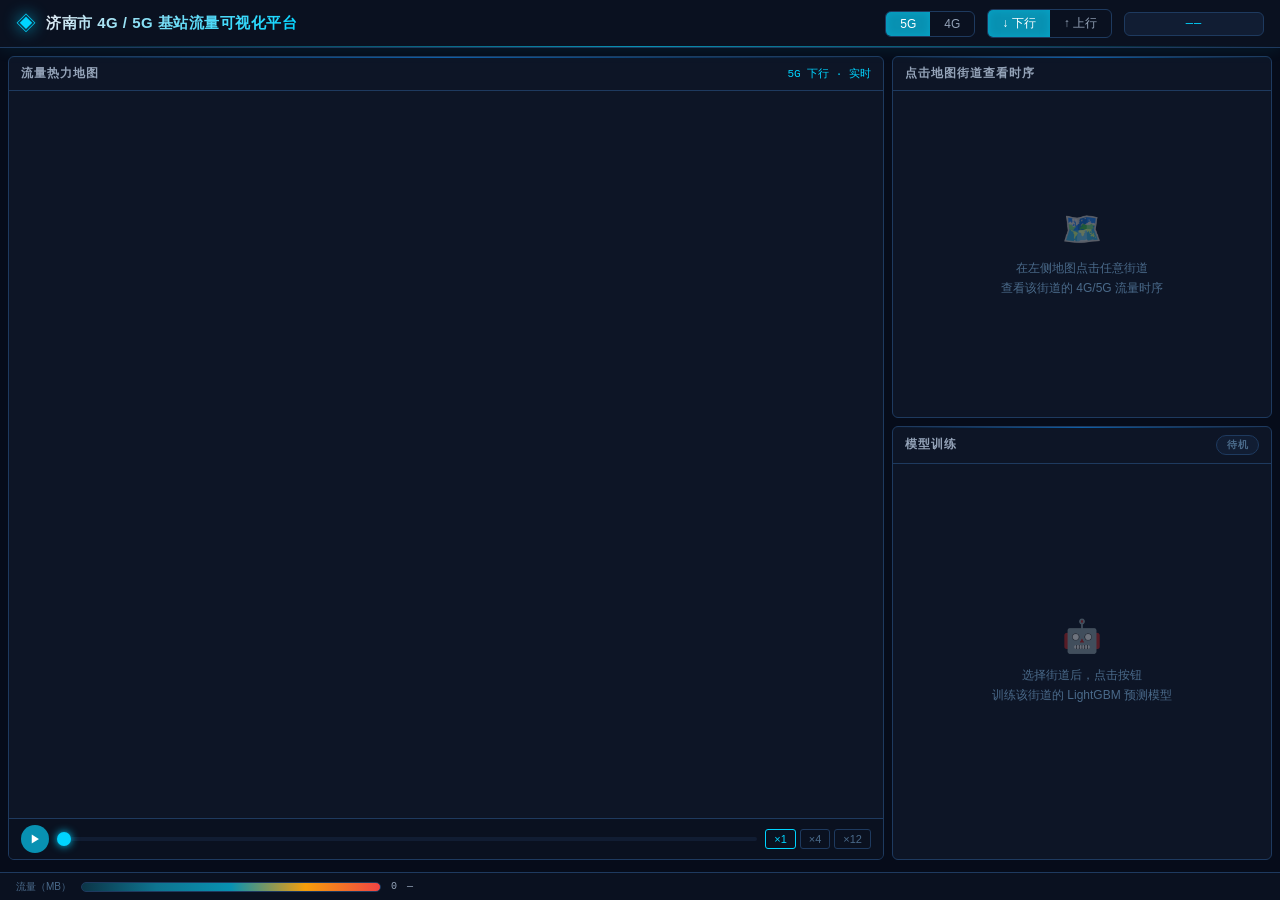
==== index.html @ e38903c6 "feat: 济南市4G/5G基站流量可视化平台 - ECharts 地图热力图，支持4G/5G切换、上下行切换、时间轴动画播放 - 点击街道显示4G/5G上下行时序图（15分钟粒度，2785个时间步）" ====
<!DOCTYPE html>
<html lang="zh-CN">
<head>
  <meta charset="UTF-8" />
  <meta name="viewport" content="width=device-width, initial-scale=1.0" />
  <title>济南市 4G/5G 基站流量可视化</title>
  <link rel="stylesheet" href="/static/style.css" />
  <!-- ECharts 5（本地，避免CDN问题）-->
  <script src="/static/lib/echarts.min.js"></script>
</head>
<body>

<!-- ── 顶部导航栏 ── -->
<header class="navbar">
  <div class="navbar-left">
    <span class="logo-icon">◈</span>
    <h1 class="navbar-title">济南市 4G / 5G 基站流量可视化平台</h1>
  </div>
  <div class="navbar-controls">
    <!-- 网络类型 -->
    <div class="btn-group" id="netGroup">
      <button class="btn-toggle active" data-value="5g">5G</button>
      <button class="btn-toggle" data-value="4g">4G</button>
    </div>
    <!-- 流量方向 -->
    <div class="btn-group" id="dirGroup">
      <button class="btn-toggle active" data-value="down">↓ 下行</button>
      <button class="btn-toggle" data-value="up">↑ 上行</button>
    </div>
    <!-- 当前时间显示 -->
    <div class="time-badge" id="currentTimeBadge">——</div>
  </div>
</header>

<!-- ── 主体区域 ── -->
<main class="main-layout">

  <!-- 左：地图 -->
  <section class="panel map-panel">
    <div class="panel-header">
      <span class="panel-title">流量热力地图</span>
      <span class="panel-subtitle" id="mapSubtitle">5G 下行 · 实时</span>
    </div>
    <div id="mapChart" class="chart-box"></div>

    <!-- 时间轴 -->
    <div class="timeline-bar">
      <button class="tl-btn" id="btnPlay" title="播放">▶</button>
      <div class="tl-slider-wrap">
        <input type="range" id="timeSlider" min="0" value="0" class="tl-slider" />
        <div class="tl-progress" id="tlProgress"></div>
      </div>
      <div class="speed-group">
        <button class="speed-btn active" data-speed="1">×1</button>
        <button class="speed-btn" data-speed="4">×4</button>
        <button class="speed-btn" data-speed="12">×12</button>
      </div>
    </div>
  </section>

  <!-- 右：侧边栏 -->
  <aside class="sidebar">

    <!-- 右上：时序图 -->
    <section class="panel series-panel" id="seriesPanel">
      <div class="panel-header">
        <span class="panel-title" id="seriesTitle">点击地图街道查看时序</span>
        <div class="series-legend" id="seriesLegend"></div>
      </div>
      <div class="empty-hint" id="seriesHint">
        <div class="empty-icon">🗺️</div>
        <p>在左侧地图点击任意街道<br/>查看该街道的 4G/5G 流量时序</p>
      </div>
      <div id="seriesChart" class="chart-box" style="display:none;"></div>
    </section>

    <!-- 右下：训练面板 -->
    <section class="panel train-panel" id="trainPanel">
      <div class="panel-header">
        <span class="panel-title">模型训练</span>
        <span class="train-status-badge" id="trainBadge">待机</span>
      </div>

      <!-- 未选街道提示 -->
      <div class="empty-hint" id="trainHint">
        <div class="empty-icon">🤖</div>
        <p>选择街道后，点击按钮<br/>训练该街道的 LightGBM 预测模型</p>
      </div>

      <!-- 训练就绪状态 -->
      <div id="trainReady" style="display:none;">
        <div class="train-info" id="trainInfoBox"></div>
        <button class="btn-train" id="btnTrain">
          <span class="btn-train-icon">⚡</span>
          <span>开始训练</span>
        </button>
      </div>

      <!-- 训练中终端 -->
      <div class="terminal" id="terminal" style="display:none;">
        <!-- 粒子画布 -->
        <canvas id="particleCanvas" class="particle-bg"></canvas>

        <!-- 终端头部 -->
        <div class="term-header">
          <div class="term-dots">
            <span class="dot red"></span><span class="dot yellow"></span><span class="dot green"></span>
          </div>
          <span class="term-title" id="termTitle">LIGHTGBM TRAINER</span>
          <span class="term-elapsed" id="termElapsed">00:00</span>
        </div>

        <!-- 进度区 -->
        <div class="term-progress-wrap" id="termProgressWrap">
          <div class="term-progress-label">
            <span id="termPhaseLabel">初始化...</span>
            <span id="termPct">0%</span>
          </div>
          <div class="term-progress-track">
            <div class="term-progress-bar" id="termProgressBar"></div>
            <div class="term-progress-shimmer"></div>
          </div>
          <div class="term-progress-meta">
            <span id="termIter">Iter: 0 / 300</span>
            <span id="termRmse">RMSE: —</span>
            <span id="termEta">ETA: —</span>
          </div>
        </div>

        <!-- 日志区 -->
        <div class="term-log" id="termLog"></div>

        <!-- 光标 -->
        <div class="term-cursor-line">
          <span class="term-prompt">▶</span>
          <span class="term-cursor" id="termCursor">█</span>
        </div>
      </div>

      <!-- 训练结果 -->
      <div id="trainResult" style="display:none;">
        <div class="metrics-grid" id="metricsGrid"></div>
        <div id="predChart" class="chart-box pred-chart"></div>
        <button class="btn-retrain" id="btnRetrain">重新训练</button>
      </div>
    </section>

  </aside>
</main>

<!-- 颜色图例 -->
<div class="legend-bar">
  <span class="legend-label">流量（MB）</span>
  <div class="legend-gradient" id="legendGradient"></div>
  <span class="legend-min" id="legendMin">0</span>
  <span class="legend-max" id="legendMax">—</span>
</div>

<script src="/static/app.js"></script>
</body>
</html>
---- static/style.css ----
/* ══════════════════════════════════════════════
   济南市 4G/5G 流量可视化 — 全局样式
   主题：深空蓝 + 赛博霓虹
══════════════════════════════════════════════ */

/* ── CSS 变量 ── */
:root {
  --bg-base:     #060c1a;
  --bg-panel:    #0d1526;
  --bg-panel2:   #111d33;
  --bg-header:   #0a1120;
  --border:      #1e3a5f;
  --border-glow: #0e5fa8;

  --cyan:        #00d4ff;
  --cyan-dim:    #0891b2;
  --green:       #00ff88;
  --green-dim:   #00b85c;
  --orange:      #ff8c35;
  --red:         #ff4d4d;
  --yellow:      #ffd700;
  --purple:      #a855f7;

  --text-primary:   #e2e8f0;
  --text-secondary: #94a3b8;
  --text-dim:       #4a6a8a;

  --font-mono: 'Consolas', 'Courier New', monospace;
  --font-ui:   'Segoe UI', 'PingFang SC', 'Microsoft YaHei', sans-serif;

  --radius:  6px;
  --shadow:  0 4px 24px rgba(0, 0, 0, 0.6);
}

/* ── 重置 ── */
*, *::before, *::after { box-sizing: border-box; margin: 0; padding: 0; }
html, body {
  width: 100%; height: 100%;
  overflow: hidden;
  background: var(--bg-base);
  color: var(--text-primary);
  font-family: var(--font-ui);
  font-size: 13px;
}

/* ── 顶部导航栏 ── */
.navbar {
  display: flex;
  align-items: center;
  justify-content: space-between;
  height: 48px;
  padding: 0 16px;
  background: var(--bg-header);
  border-bottom: 1px solid var(--border);
  flex-shrink: 0;
  position: relative;
  z-index: 100;
  box-shadow: 0 2px 16px rgba(0, 212, 255, 0.08);
}

.navbar::after {
  content: '';
  position: absolute;
  bottom: 0; left: 0; right: 0;
  height: 1px;
  background: linear-gradient(90deg, transparent, var(--cyan-dim), transparent);
}

.navbar-left { display: flex; align-items: center; gap: 10px; }

.logo-icon {
  font-size: 20px;
  color: var(--cyan);
  filter: drop-shadow(0 0 8px var(--cyan));
  animation: pulse-icon 3s ease-in-out infinite;
}
@keyframes pulse-icon {
  0%, 100% { opacity: 1; }
  50%       { opacity: 0.6; }
}

.navbar-title {
  font-size: 15px;
  font-weight: 600;
  letter-spacing: 0.5px;
  background: linear-gradient(135deg, var(--text-primary), var(--cyan));
  -webkit-background-clip: text;
  -webkit-text-fill-color: transparent;
  background-clip: text;
}

.navbar-controls { display: flex; align-items: center; gap: 12px; }

/* 按钮组 */
.btn-group {
  display: flex;
  border: 1px solid var(--border);
  border-radius: var(--radius);
  overflow: hidden;
}
.btn-toggle {
  padding: 5px 14px;
  background: transparent;
  color: var(--text-secondary);
  border: none;
  cursor: pointer;
  font-family: var(--font-ui);
  font-size: 12px;
  font-weight: 500;
  transition: all 0.2s;
}
.btn-toggle:hover { background: var(--bg-panel2); color: var(--text-primary); }
.btn-toggle.active {
  background: var(--cyan-dim);
  color: #fff;
  box-shadow: inset 0 0 8px rgba(0, 212, 255, 0.3);
}

.time-badge {
  padding: 4px 12px;
  background: var(--bg-panel2);
  border: 1px solid var(--border);
  border-radius: var(--radius);
  color: var(--cyan);
  font-family: var(--font-mono);
  font-size: 12px;
  letter-spacing: 1px;
  min-width: 140px;
  text-align: center;
}

/* ── 主体布局 ── */
.main-layout {
  display: grid;
  grid-template-columns: 1fr 380px;
  gap: 8px;
  padding: 8px;
  height: calc(100vh - 48px - 32px); /* navbar + legend */
  overflow: hidden;
}

/* ── 面板通用 ── */
.panel {
  background: var(--bg-panel);
  border: 1px solid var(--border);
  border-radius: var(--radius);
  display: flex;
  flex-direction: column;
  overflow: hidden;
  position: relative;
}

.panel::before {
  content: '';
  position: absolute;
  top: 0; left: 0; right: 0;
  height: 1px;
  background: linear-gradient(90deg, transparent, var(--border-glow), transparent);
  pointer-events: none;
}

.panel-header {
  display: flex;
  align-items: center;
  justify-content: space-between;
  padding: 8px 12px;
  border-bottom: 1px solid var(--border);
  flex-shrink: 0;
}

.panel-title {
  font-size: 12px;
  font-weight: 600;
  color: var(--text-secondary);
  text-transform: uppercase;
  letter-spacing: 1px;
}

.panel-subtitle {
  font-size: 11px;
  color: var(--cyan);
  font-family: var(--font-mono);
}

.chart-box { flex: 1; min-height: 0; }

/* ── 地图面板 ── */
.map-panel { grid-row: 1; }
#mapChart { flex: 1; }

/* ── 时间轴 ── */
.timeline-bar {
  display: flex;
  align-items: center;
  gap: 8px;
  padding: 6px 12px;
  background: var(--bg-header);
  border-top: 1px solid var(--border);
  flex-shrink: 0;
}

.tl-btn {
  width: 28px; height: 28px;
  background: var(--cyan-dim);
  color: #fff;
  border: none;
  border-radius: 50%;
  cursor: pointer;
  font-size: 11px;
  display: flex; align-items: center; justify-content: center;
  transition: all 0.2s;
  flex-shrink: 0;
}
.tl-btn:hover { background: var(--cyan); box-shadow: 0 0 12px var(--cyan); }

.tl-slider-wrap {
  flex: 1;
  position: relative;
  height: 20px;
  display: flex; align-items: center;
}

.tl-slider {
  width: 100%;
  -webkit-appearance: none;
  height: 4px;
  background: var(--bg-panel2);
  border-radius: 2px;
  outline: none;
  cursor: pointer;
}
.tl-slider::-webkit-slider-thumb {
  -webkit-appearance: none;
  width: 14px; height: 14px;
  border-radius: 50%;
  background: var(--cyan);
  box-shadow: 0 0 8px var(--cyan);
  cursor: pointer;
}

.speed-group { display: flex; gap: 4px; flex-shrink: 0; }
.speed-btn {
  padding: 3px 8px;
  background: transparent;
  color: var(--text-dim);
  border: 1px solid var(--border);
  border-radius: 3px;
  cursor: pointer;
  font-size: 11px;
  transition: all 0.2s;
}
.speed-btn:hover { color: var(--text-primary); border-color: var(--border-glow); }
.speed-btn.active { color: var(--cyan); border-color: var(--cyan); }

/* ── 侧边栏 ── */
.sidebar {
  display: flex;
  flex-direction: column;
  gap: 8px;
  overflow: hidden;
}

/* ── 时序面板 ── */
.series-panel { flex: 0 0 45%; }
#seriesChart { flex: 1; }

.series-legend { display: flex; gap: 10px; }
.legend-item {
  display: flex; align-items: center; gap: 4px;
  font-size: 11px; color: var(--text-secondary);
  cursor: pointer;
}
.legend-dot { width: 8px; height: 8px; border-radius: 50%; }

/* ── 空状态提示 ── */
.empty-hint {
  flex: 1;
  display: flex;
  flex-direction: column;
  align-items: center;
  justify-content: center;
  gap: 10px;
  color: var(--text-dim);
  padding: 20px;
}
.empty-icon { font-size: 32px; opacity: 0.4; }
.empty-hint p { text-align: center; line-height: 1.7; font-size: 12px; }

/* ── 训练面板 ── */
.train-panel { flex: 1; overflow: hidden; }

.train-status-badge {
  padding: 2px 10px;
  border-radius: 10px;
  font-size: 10px;
  font-weight: 600;
  letter-spacing: 0.5px;
  text-transform: uppercase;
  background: var(--bg-panel2);
  color: var(--text-dim);
  border: 1px solid var(--border);
}
.train-status-badge.running {
  background: rgba(0, 255, 136, 0.1);
  color: var(--green);
  border-color: var(--green-dim);
  animation: badge-blink 1.5s ease-in-out infinite;
}
.train-status-badge.done {
  background: rgba(0, 212, 255, 0.1);
  color: var(--cyan);
  border-color: var(--cyan-dim);
}
.train-status-badge.error {
  background: rgba(255, 77, 77, 0.1);
  color: var(--red);
  border-color: var(--red);
}
@keyframes badge-blink {
  0%, 100% { opacity: 1; }
  50%       { opacity: 0.5; }
}

.train-info {
  margin: 10px 12px 0;
  padding: 8px 12px;
  background: var(--bg-panel2);
  border: 1px solid var(--border);
  border-radius: var(--radius);
  font-size: 11px;
  color: var(--text-secondary);
  line-height: 1.8;
}
.train-info strong { color: var(--cyan); }

.btn-train {
  display: flex;
  align-items: center;
  justify-content: center;
  gap: 8px;
  width: calc(100% - 24px);
  margin: 10px 12px;
  padding: 10px;
  background: linear-gradient(135deg, #0e4d7a, #0891b2);
  color: #fff;
  border: 1px solid var(--cyan-dim);
  border-radius: var(--radius);
  cursor: pointer;
  font-size: 13px;
  font-weight: 600;
  letter-spacing: 0.5px;
  transition: all 0.25s;
  position: relative;
  overflow: hidden;
}
.btn-train::after {
  content: '';
  position: absolute;
  top: 0; left: -100%; width: 60%; height: 100%;
  background: linear-gradient(90deg, transparent, rgba(255,255,255,0.15), transparent);
  transition: left 0.5s;
}
.btn-train:hover::after { left: 150%; }
.btn-train:hover {
  background: linear-gradient(135deg, #0891b2, #00d4ff);
  box-shadow: 0 0 20px rgba(0, 212, 255, 0.4);
  transform: translateY(-1px);
}
.btn-train-icon { font-size: 16px; }

/* ── 终端 ── */
.terminal {
  display: flex;
  flex-direction: column;
  flex: 1;
  background: #030810;
  position: relative;
  overflow: hidden;
  font-family: var(--font-mono);
  margin: 0;
}

/* 扫描线效果 */
.terminal::after {
  content: '';
  position: absolute;
  inset: 0;
  background: repeating-linear-gradient(
    0deg,
    transparent,
    transparent 2px,
    rgba(0, 0, 0, 0.05) 2px,
    rgba(0, 0, 0, 0.05) 4px
  );
  pointer-events: none;
  z-index: 5;
}

.particle-bg {
  position: absolute;
  inset: 0;
  z-index: 0;
  opacity: 0.25;
}

.term-header {
  display: flex;
  align-items: center;
  gap: 8px;
  padding: 6px 10px;
  background: #0a0f1a;
  border-bottom: 1px solid #1a2a3a;
  flex-shrink: 0;
  position: relative;
  z-index: 10;
}

.term-dots { display: flex; gap: 5px; }
.dot {
  width: 10px; height: 10px;
  border-radius: 50%;
}
.dot.red    { background: #ff5f57; }
.dot.yellow { background: #febc2e; }
.dot.green  { background: #28c840; }

.term-title {
  flex: 1;
  text-align: center;
  font-size: 10px;
  letter-spacing: 2px;
  color: #4a7a9a;
  text-transform: uppercase;
}

.term-elapsed {
  font-size: 11px;
  color: var(--text-dim);
  font-family: var(--font-mono);
  min-width: 40px;
  text-align: right;
}

/* 进度条区 */
.term-progress-wrap {
  padding: 8px 12px;
  background: #050c18;
  border-bottom: 1px solid #1a2a3a;
  flex-shrink: 0;
  position: relative;
  z-index: 10;
}

.term-progress-label {
  display: flex;
  justify-content: space-between;
  font-size: 10px;
  color: var(--green-dim);
  margin-bottom: 5px;
  letter-spacing: 0.5px;
}

#termPct { color: var(--green); font-weight: 700; }

.term-progress-track {
  height: 8px;
  background: #0d1a2a;
  border-radius: 4px;
  overflow: hidden;
  position: relative;
  border: 1px solid #1a3a5a;
}

.term-progress-bar {
  height: 100%;
  width: 0%;
  background: linear-gradient(90deg, #006644, var(--green));
  border-radius: 4px;
  transition: width 0.4s cubic-bezier(0.4, 0, 0.2, 1);
  box-shadow: 0 0 8px var(--green-dim);
  position: relative;
}

.term-progress-bar::after {
  content: '';
  position: absolute;
  right: 0; top: 0;
  width: 4px; height: 100%;
  background: #fff;
  opacity: 0.6;
  filter: blur(2px);
}

.term-progress-shimmer {
  position: absolute;
  inset: 0;
  background: linear-gradient(
    90deg,
    transparent 0%,
    rgba(255,255,255,0.08) 50%,
    transparent 100%
  );
  background-size: 200% 100%;
  animation: shimmer 2s linear infinite;
}
@keyframes shimmer {
  0%   { background-position: -200% 0; }
  100% { background-position: 200% 0; }
}

.term-progress-meta {
  display: flex;
  justify-content: space-between;
  font-size: 9px;
  color: var(--text-dim);
  margin-top: 4px;
  letter-spacing: 0.3px;
}

/* 日志区 */
.term-log {
  flex: 1;
  overflow-y: auto;
  padding: 6px 10px;
  font-size: 11px;
  line-height: 1.6;
  position: relative;
  z-index: 10;
}

.term-log::-webkit-scrollbar { width: 4px; }
.term-log::-webkit-scrollbar-track { background: transparent; }
.term-log::-webkit-scrollbar-thumb { background: #1a3a5a; border-radius: 2px; }

.log-line {
  display: flex;
  gap: 6px;
  animation: log-in 0.2s ease;
}
@keyframes log-in {
  from { opacity: 0; transform: translateX(-4px); }
  to   { opacity: 1; transform: translateX(0); }
}

.log-ts {
  color: #2a4a6a;
  flex-shrink: 0;
  font-size: 10px;
  margin-top: 1px;
}

.log-prompt { color: #2a6a4a; flex-shrink: 0; }

.log-msg { color: #7ec8a0; word-break: break-all; }
.log-msg.level-info    { color: #7ec8a0; }
.log-msg.level-success { color: var(--green); }
.log-msg.level-warn    { color: var(--yellow); }
.log-msg.level-error   { color: var(--red); }
.log-msg.level-phase   { color: var(--cyan); font-weight: 700; letter-spacing: 0.5px; }
.log-msg.level-iter    { color: #4a8a6a; }

.term-cursor-line {
  display: flex;
  align-items: center;
  gap: 4px;
  padding: 4px 10px 8px;
  position: relative;
  z-index: 10;
  flex-shrink: 0;
}

.term-prompt { color: var(--green-dim); font-size: 12px; }

.term-cursor {
  color: var(--green);
  font-size: 13px;
  animation: blink 1s step-end infinite;
}
@keyframes blink {
  0%, 100% { opacity: 1; }
  50%       { opacity: 0; }
}

/* ── 结果面板 ── */
.metrics-grid {
  display: grid;
  grid-template-columns: repeat(4, 1fr);
  gap: 6px;
  padding: 10px 12px 0;
}

.metric-card {
  background: var(--bg-panel2);
  border: 1px solid var(--border);
  border-radius: var(--radius);
  padding: 8px;
  text-align: center;
}

.metric-label {
  font-size: 9px;
  color: var(--text-dim);
  text-transform: uppercase;
  letter-spacing: 0.5px;
  margin-bottom: 4px;
}

.metric-value {
  font-size: 14px;
  font-weight: 700;
  font-family: var(--font-mono);
  color: var(--cyan);
}

.metric-sub {
  font-size: 9px;
  color: var(--text-dim);
  margin-top: 2px;
}

.pred-chart { height: 160px; flex: none !important; }

.btn-retrain {
  display: block;
  width: calc(100% - 24px);
  margin: 6px 12px;
  padding: 7px;
  background: transparent;
  color: var(--text-secondary);
  border: 1px solid var(--border);
  border-radius: var(--radius);
  cursor: pointer;
  font-size: 11px;
  transition: all 0.2s;
}
.btn-retrain:hover {
  background: var(--bg-panel2);
  color: var(--text-primary);
  border-color: var(--border-glow);
}

/* ── 图例 ── */
.legend-bar {
  display: flex;
  align-items: center;
  gap: 10px;
  height: 28px;
  padding: 0 16px;
  background: var(--bg-header);
  border-top: 1px solid var(--border);
  flex-shrink: 0;
  position: fixed;
  bottom: 0; left: 0; right: 0;
  z-index: 50;
}

.legend-label {
  font-size: 10px;
  color: var(--text-dim);
  white-space: nowrap;
}

.legend-gradient {
  flex: 1;
  max-width: 300px;
  height: 10px;
  border-radius: 5px;
  background: linear-gradient(
    90deg,
    #0c3547 0%,
    #0e7490 25%,
    #0891b2 50%,
    #f59e0b 75%,
    #ef4444 100%
  );
  border: 1px solid var(--border);
}

.legend-min, .legend-max {
  font-size: 10px;
  color: var(--text-secondary);
  font-family: var(--font-mono);
}

/* ── 滚动条全局 ── */
::-webkit-scrollbar { width: 6px; height: 6px; }
::-webkit-scrollbar-track { background: var(--bg-panel); }
::-webkit-scrollbar-thumb { background: var(--border); border-radius: 3px; }
::-webkit-scrollbar-thumb:hover { background: var(--border-glow); }

/* ── 加载遮罩 ── */
#loadingMask {
  position: fixed;
  inset: 0;
  background: var(--bg-base);
  display: flex;
  flex-direction: column;
  align-items: center;
  justify-content: center;
  z-index: 9999;
  gap: 20px;
}

.loading-logo {
  font-size: 48px;
  color: var(--cyan);
  filter: drop-shadow(0 0 20px var(--cyan));
  animation: spin-pulse 2s ease-in-out infinite;
}
@keyframes spin-pulse {
  0%   { transform: rotate(0deg) scale(1); }
  50%  { transform: rotate(180deg) scale(1.1); }
  100% { transform: rotate(360deg) scale(1); }
}

.loading-text {
  color: var(--text-secondary);
  font-family: var(--font-mono);
  font-size: 13px;
  letter-spacing: 2px;
}

.loading-bar-wrap {
  width: 240px;
  height: 4px;
  background: var(--bg-panel2);
  border-radius: 2px;
  overflow: hidden;
}
.loading-bar {
  height: 100%;
  background: linear-gradient(90deg, var(--cyan-dim), var(--cyan));
  animation: loading-progress 2s ease-in-out infinite;
}
@keyframes loading-progress {
  0%   { width: 0%; margin-left: 0; }
  50%  { width: 70%; margin-left: 0; }
  100% { width: 0%; margin-left: 100%; }
}

/* ── ECharts tooltip 覆盖 ── */
.echarts-tooltip {
  background: rgba(6, 12, 26, 0.92) !important;
  border: 1px solid var(--border-glow) !important;
  border-radius: var(--radius) !important;
  color: var(--text-primary) !important;
  font-family: var(--font-ui) !important;
  backdrop-filter: blur(8px);
  box-shadow: 0 4px 20px rgba(0, 0, 0, 0.6) !important;
}
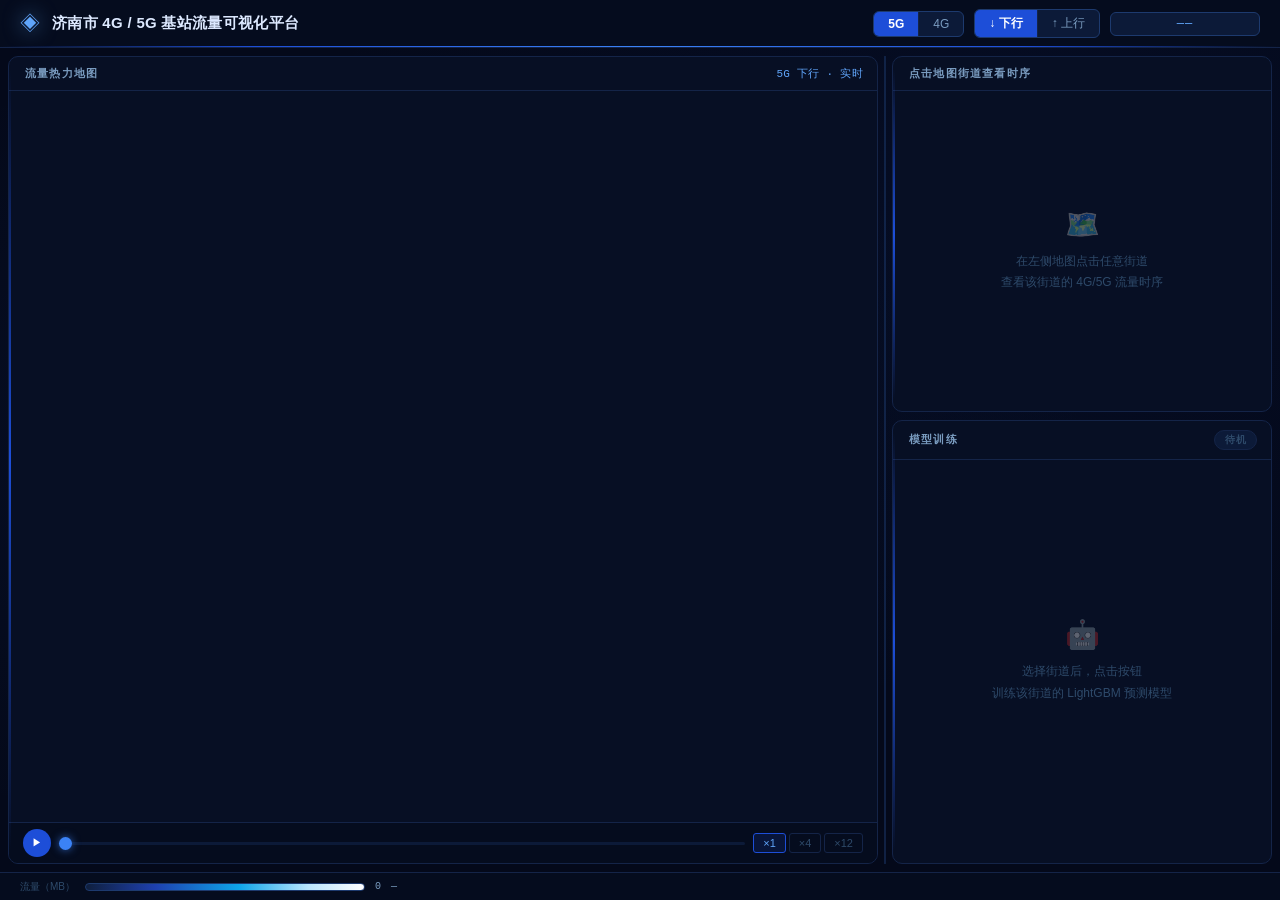
==== commit 6b01ffd9: "第二个可以用的版本 - 地图替换为 MapLibre GL JS（WebGL渲染 + Carto暗色底图） - 重构配色方案：深海蓝主题，街道边界改为白色 - 地图色阶：深海蓝 → 钴蓝 → 天蓝 →" ====
--- a/index.html
+++ b/index.html
@@ -5,7 +5,10 @@
   <meta name="viewport" content="width=device-width, initial-scale=1.0" />
   <title>济南市 4G/5G 基站流量可视化</title>
   <link rel="stylesheet" href="/static/style.css" />
-  <!-- ECharts 5（本地，避免CDN问题）-->
+  <link rel="stylesheet" href="/static/lib/maplibre-gl.css" />
+  <!-- MapLibre GL JS（地图）-->
+  <script src="/static/lib/maplibre-gl.js"></script>
+  <!-- ECharts 5（时序图 + 训练结果图）-->
   <script src="/static/lib/echarts.min.js"></script>
 </head>
 <body>
@@ -36,7 +39,7 @@
 <main class="main-layout">
 
   <!-- 左：地图 -->
-  <section class="panel map-panel">
+  <section class="panel map-panel" id="mapPanel">
     <div class="panel-header">
       <span class="panel-title">流量热力地图</span>
       <span class="panel-subtitle" id="mapSubtitle">5G 下行 · 实时</span>
@@ -58,8 +61,16 @@
     </div>
   </section>
 
+  <!-- 分割条 -->
+  <div class="resizer" id="resizer">
+    <div class="resizer-line"></div>
+    <div class="resizer-handle">
+      <span></span><span></span><span></span>
+    </div>
+  </div>
+
   <!-- 右：侧边栏 -->
-  <aside class="sidebar">
+  <aside class="sidebar" id="sidebar">
 
     <!-- 右上：时序图 -->
     <section class="panel series-panel" id="seriesPanel">
@@ -148,6 +159,9 @@
   </aside>
 </main>
 
+<!-- 地图 Tooltip -->
+<div id="mapTooltip" class="map-tooltip"></div>
+
 <!-- 颜色图例 -->
 <div class="legend-bar">
   <span class="legend-label">流量（MB）</span>
--- a/static/style.css
+++ b/static/style.css
@@ -1,35 +1,50 @@
 /* ══════════════════════════════════════════════
    济南市 4G/5G 流量可视化 — 全局样式
-   主题：深空蓝 + 赛博霓虹
+   设计语言：Deep Ocean Intelligence（深海智能）
+   主调：极深海军蓝 + 电光蓝 + 白色边界
 ══════════════════════════════════════════════ */
 
 /* ── CSS 变量 ── */
 :root {
-  --bg-base:     #060c1a;
-  --bg-panel:    #0d1526;
-  --bg-panel2:   #111d33;
-  --bg-header:   #0a1120;
-  --border:      #1e3a5f;
-  --border-glow: #0e5fa8;
-
-  --cyan:        #00d4ff;
-  --cyan-dim:    #0891b2;
-  --green:       #00ff88;
-  --green-dim:   #00b85c;
-  --orange:      #ff8c35;
-  --red:         #ff4d4d;
-  --yellow:      #ffd700;
-  --purple:      #a855f7;
-
-  --text-primary:   #e2e8f0;
-  --text-secondary: #94a3b8;
-  --text-dim:       #4a6a8a;
-
-  --font-mono: 'Consolas', 'Courier New', monospace;
+  /* 背景层次 */
+  --bg-base:     #04091a;
+  --bg-panel:    #070f24;
+  --bg-panel2:   #0c1a38;
+  --bg-header:   #050c1e;
+  --bg-input:    #0a1530;
+
+  /* 边框 */
+  --border:      #142448;
+  --border-mid:  #1d3a6e;
+  --border-glow: #2563eb;
+
+  /* 主色 —— 电光蓝 */
+  --blue:        #3b82f6;
+  --blue-bright: #60a5fa;
+  --blue-dim:    #1d4ed8;
+  --blue-faint:  #1e3a6e;
+  --ice:         #bae6fd;
+
+  /* 语义色 */
+  --green:       #34d399;
+  --green-dim:   #059669;
+  --green-dark:  #022c22;
+  --amber:       #fbbf24;
+  --red:         #f87171;
+  --red-dim:     #991b1b;
+  --purple:      #a78bfa;
+
+  /* 文字 */
+  --text-primary:   #dde9ff;
+  --text-secondary: #7a9cc0;
+  --text-dim:       #2e4a6a;
+
+  /* 字体 */
+  --font-mono: 'Consolas', 'SF Mono', 'Courier New', monospace;
   --font-ui:   'Segoe UI', 'PingFang SC', 'Microsoft YaHei', sans-serif;
 
-  --radius:  6px;
-  --shadow:  0 4px 24px rgba(0, 0, 0, 0.6);
+  --radius: 6px;
+  --radius-lg: 10px;
 }
 
 /* ── 重置 ── */
@@ -41,6 +56,9 @@
   color: var(--text-primary);
   font-family: var(--font-ui);
   font-size: 13px;
+  /* 极细噪点纹理，增加高级感 */
+  background-image: radial-gradient(ellipse at 20% 50%, rgba(59,130,246,0.04) 0%, transparent 60%),
+                    radial-gradient(ellipse at 80% 20%, rgba(29,78,216,0.05) 0%, transparent 50%);
 }
 
 /* ── 顶部导航栏 ── */
@@ -49,52 +67,55 @@
   align-items: center;
   justify-content: space-between;
   height: 48px;
-  padding: 0 16px;
+  padding: 0 20px;
   background: var(--bg-header);
   border-bottom: 1px solid var(--border);
   flex-shrink: 0;
   position: relative;
   z-index: 100;
-  box-shadow: 0 2px 16px rgba(0, 212, 255, 0.08);
-}
-
+}
+
+/* 底部蓝色细线装饰 */
 .navbar::after {
   content: '';
   position: absolute;
   bottom: 0; left: 0; right: 0;
   height: 1px;
-  background: linear-gradient(90deg, transparent, var(--cyan-dim), transparent);
-}
-
-.navbar-left { display: flex; align-items: center; gap: 10px; }
+  background: linear-gradient(90deg,
+    transparent 0%,
+    var(--blue-dim) 20%,
+    var(--blue) 50%,
+    var(--blue-dim) 80%,
+    transparent 100%);
+}
+
+.navbar-left { display: flex; align-items: center; gap: 12px; }
 
 .logo-icon {
   font-size: 20px;
-  color: var(--cyan);
-  filter: drop-shadow(0 0 8px var(--cyan));
-  animation: pulse-icon 3s ease-in-out infinite;
-}
-@keyframes pulse-icon {
-  0%, 100% { opacity: 1; }
-  50%       { opacity: 0.6; }
+  color: var(--blue-bright);
+  filter: drop-shadow(0 0 10px rgba(96,165,250,0.7));
+  animation: logo-pulse 4s ease-in-out infinite;
+}
+@keyframes logo-pulse {
+  0%, 100% { filter: drop-shadow(0 0 10px rgba(96,165,250,0.7)); }
+  50%       { filter: drop-shadow(0 0 18px rgba(96,165,250,1)); }
 }
 
 .navbar-title {
   font-size: 15px;
   font-weight: 600;
-  letter-spacing: 0.5px;
-  background: linear-gradient(135deg, var(--text-primary), var(--cyan));
-  -webkit-background-clip: text;
-  -webkit-text-fill-color: transparent;
-  background-clip: text;
-}
-
-.navbar-controls { display: flex; align-items: center; gap: 12px; }
+  letter-spacing: 0.3px;
+  color: var(--text-primary);
+}
+
+.navbar-controls { display: flex; align-items: center; gap: 10px; }
 
 /* 按钮组 */
 .btn-group {
   display: flex;
-  border: 1px solid var(--border);
+  background: var(--bg-panel2);
+  border: 1px solid var(--border-mid);
   border-radius: var(--radius);
   overflow: hidden;
 }
@@ -107,93 +128,152 @@
   font-family: var(--font-ui);
   font-size: 12px;
   font-weight: 500;
-  transition: all 0.2s;
-}
-.btn-toggle:hover { background: var(--bg-panel2); color: var(--text-primary); }
+  transition: all 0.18s;
+  position: relative;
+}
+.btn-toggle + .btn-toggle { border-left: 1px solid var(--border); }
+.btn-toggle:hover { color: var(--text-primary); background: var(--border-mid); }
 .btn-toggle.active {
-  background: var(--cyan-dim);
+  background: var(--blue-dim);
   color: #fff;
-  box-shadow: inset 0 0 8px rgba(0, 212, 255, 0.3);
+  font-weight: 600;
 }
 
 .time-badge {
-  padding: 4px 12px;
+  padding: 4px 14px;
   background: var(--bg-panel2);
-  border: 1px solid var(--border);
+  border: 1px solid var(--border-mid);
   border-radius: var(--radius);
-  color: var(--cyan);
+  color: var(--blue-bright);
   font-family: var(--font-mono);
   font-size: 12px;
   letter-spacing: 1px;
-  min-width: 140px;
+  min-width: 150px;
   text-align: center;
 }
 
 /* ── 主体布局 ── */
 .main-layout {
-  display: grid;
-  grid-template-columns: 1fr 380px;
-  gap: 8px;
+  display: flex;
+  flex-direction: row;
+  gap: 0;
   padding: 8px;
-  height: calc(100vh - 48px - 32px); /* navbar + legend */
+  padding-right: 8px;
+  height: calc(100vh - 48px - 28px);
   overflow: hidden;
 }
 
-/* ── 面板通用 ── */
+/* ── 分割条 ── */
+.resizer {
+  flex: 0 0 12px;
+  display: flex;
+  align-items: center;
+  justify-content: center;
+  cursor: col-resize;
+  position: relative;
+  z-index: 20;
+  margin: 0 1px;
+  border-radius: 4px;
+  transition: background 0.2s;
+}
+.resizer:hover  { background: rgba(37,99,235,0.08); }
+.resizer.active { background: rgba(37,99,235,0.14); }
+
+/* 竖线 */
+.resizer-line {
+  position: absolute;
+  top: 0; bottom: 0;
+  left: 50%;
+  transform: translateX(-50%);
+  width: 1px;
+  background: var(--border-mid);
+  transition: width 0.18s, background 0.18s, box-shadow 0.18s;
+  border-radius: 1px;
+}
+.resizer:hover  .resizer-line,
+.resizer.active .resizer-line {
+  width: 2px;
+  background: var(--blue);
+  box-shadow: 0 0 10px rgba(59,130,246,0.5);
+}
+
+/* 三点拖拽把手 */
+.resizer-handle {
+  display: flex;
+  flex-direction: column;
+  gap: 3px;
+  opacity: 0;
+  transition: opacity 0.2s;
+  position: relative;
+  z-index: 1;
+}
+.resizer:hover  .resizer-handle,
+.resizer.active .resizer-handle { opacity: 1; }
+.resizer-handle span {
+  display: block;
+  width: 4px; height: 4px;
+  border-radius: 50%;
+  background: var(--blue);
+  box-shadow: 0 0 6px rgba(59,130,246,0.8);
+}
+
+/* ── 面板 ── */
 .panel {
   background: var(--bg-panel);
   border: 1px solid var(--border);
-  border-radius: var(--radius);
+  border-radius: var(--radius-lg);
   display: flex;
   flex-direction: column;
   overflow: hidden;
   position: relative;
 }
 
+/* 面板顶部左侧蓝色竖条 */
 .panel::before {
   content: '';
   position: absolute;
-  top: 0; left: 0; right: 0;
-  height: 1px;
-  background: linear-gradient(90deg, transparent, var(--border-glow), transparent);
-  pointer-events: none;
+  top: 12px; bottom: 12px; left: 0;
+  width: 2px;
+  background: linear-gradient(180deg, transparent, var(--blue-dim), transparent);
+  border-radius: 0 2px 2px 0;
 }
 
 .panel-header {
   display: flex;
   align-items: center;
   justify-content: space-between;
-  padding: 8px 12px;
+  padding: 9px 14px 9px 16px;
   border-bottom: 1px solid var(--border);
   flex-shrink: 0;
 }
 
 .panel-title {
-  font-size: 12px;
-  font-weight: 600;
+  font-size: 11px;
+  font-weight: 700;
   color: var(--text-secondary);
   text-transform: uppercase;
-  letter-spacing: 1px;
+  letter-spacing: 1.2px;
 }
 
 .panel-subtitle {
   font-size: 11px;
-  color: var(--cyan);
+  color: var(--blue-bright);
   font-family: var(--font-mono);
+  letter-spacing: 0.3px;
 }
 
 .chart-box { flex: 1; min-height: 0; }
 
 /* ── 地图面板 ── */
-.map-panel { grid-row: 1; }
-#mapChart { flex: 1; }
+.map-panel { flex: 1; min-width: 280px; }
+#mapChart   { flex: 1; position: relative; }
 
 /* ── 时间轴 ── */
 .timeline-bar {
   display: flex;
   align-items: center;
   gap: 8px;
-  padding: 6px 12px;
+  padding: 6px 14px;
   background: var(--bg-header);
   border-top: 1px solid var(--border);
   flex-shrink: 0;
@@ -201,29 +281,27 @@
 
 .tl-btn {
   width: 28px; height: 28px;
-  background: var(--cyan-dim);
+  background: var(--blue-dim);
   color: #fff;
   border: none;
   border-radius: 50%;
   cursor: pointer;
-  font-size: 11px;
+  font-size: 10px;
   display: flex; align-items: center; justify-content: center;
   transition: all 0.2s;
   flex-shrink: 0;
-}
-.tl-btn:hover { background: var(--cyan); box-shadow: 0 0 12px var(--cyan); }
-
-.tl-slider-wrap {
-  flex: 1;
-  position: relative;
-  height: 20px;
-  display: flex; align-items: center;
-}
-
+  box-shadow: 0 0 0 rgba(59,130,246,0);
+}
+.tl-btn:hover {
+  background: var(--blue);
+  box-shadow: 0 0 14px rgba(59,130,246,0.5);
+}
+
+.tl-slider-wrap { flex: 1; display: flex; align-items: center; }
 .tl-slider {
   width: 100%;
   -webkit-appearance: none;
-  height: 4px;
+  height: 3px;
   background: var(--bg-panel2);
   border-radius: 2px;
   outline: none;
@@ -231,48 +309,33 @@
 }
 .tl-slider::-webkit-slider-thumb {
   -webkit-appearance: none;
-  width: 14px; height: 14px;
+  width: 13px; height: 13px;
   border-radius: 50%;
-  background: var(--cyan);
-  box-shadow: 0 0 8px var(--cyan);
+  background: var(--blue);
+  box-shadow: 0 0 8px rgba(59,130,246,0.7);
   cursor: pointer;
 }
 
-.speed-group { display: flex; gap: 4px; flex-shrink: 0; }
+.speed-group { display: flex; gap: 3px; flex-shrink: 0; }
 .speed-btn {
-  padding: 3px 8px;
+  padding: 3px 9px;
   background: transparent;
   color: var(--text-dim);
   border: 1px solid var(--border);
   border-radius: 3px;
   cursor: pointer;
   font-size: 11px;
-  transition: all 0.2s;
-}
-.speed-btn:hover { color: var(--text-primary); border-color: var(--border-glow); }
-.speed-btn.active { color: var(--cyan); border-color: var(--cyan); }
+  transition: all 0.18s;
+}
+.speed-btn:hover { color: var(--text-secondary); border-color: var(--border-mid); }
+.speed-btn.active { color: var(--blue-bright); border-color: var(--blue-dim); background: rgba(29,78,216,0.15); }
 
 /* ── 侧边栏 ── */
-.sidebar {
-  display: flex;
-  flex-direction: column;
-  gap: 8px;
-  overflow: hidden;
-}
-
-/* ── 时序面板 ── */
-.series-panel { flex: 0 0 45%; }
-#seriesChart { flex: 1; }
-
-.series-legend { display: flex; gap: 10px; }
-.legend-item {
-  display: flex; align-items: center; gap: 4px;
-  font-size: 11px; color: var(--text-secondary);
-  cursor: pointer;
-}
-.legend-dot { width: 8px; height: 8px; border-radius: 50%; }
-
-/* ── 空状态提示 ── */
+.sidebar { flex: 0 0 380px; min-width: 260px; display: flex; flex-direction: column; gap: 8px; overflow: hidden; }
+.series-panel { flex: 0 0 44%; }
+#seriesChart  { flex: 1; }
+
+/* ── 空状态 ── */
 .empty-hint {
   flex: 1;
   display: flex;
@@ -281,10 +344,10 @@
   justify-content: center;
   gap: 10px;
   color: var(--text-dim);
-  padding: 20px;
-}
-.empty-icon { font-size: 32px; opacity: 0.4; }
-.empty-hint p { text-align: center; line-height: 1.7; font-size: 12px; }
+  padding: 24px;
+}
+.empty-icon { font-size: 28px; opacity: 0.35; }
+.empty-hint p { text-align: center; line-height: 1.8; font-size: 12px; }
 
 /* ── 训练面板 ── */
 .train-panel { flex: 1; overflow: hidden; }
@@ -293,7 +356,7 @@
   padding: 2px 10px;
   border-radius: 10px;
   font-size: 10px;
-  font-weight: 600;
+  font-weight: 700;
   letter-spacing: 0.5px;
   text-transform: uppercase;
   background: var(--bg-panel2);
@@ -301,96 +364,96 @@
   border: 1px solid var(--border);
 }
 .train-status-badge.running {
-  background: rgba(0, 255, 136, 0.1);
+  background: rgba(52,211,153,0.08);
   color: var(--green);
   border-color: var(--green-dim);
-  animation: badge-blink 1.5s ease-in-out infinite;
+  animation: badge-pulse 1.5s ease-in-out infinite;
 }
 .train-status-badge.done {
-  background: rgba(0, 212, 255, 0.1);
-  color: var(--cyan);
-  border-color: var(--cyan-dim);
+  background: rgba(59,130,246,0.1);
+  color: var(--blue-bright);
+  border-color: var(--blue-dim);
 }
 .train-status-badge.error {
-  background: rgba(255, 77, 77, 0.1);
+  background: rgba(248,113,113,0.1);
   color: var(--red);
-  border-color: var(--red);
-}
-@keyframes badge-blink {
+  border-color: var(--red-dim);
+}
+@keyframes badge-pulse {
   0%, 100% { opacity: 1; }
-  50%       { opacity: 0.5; }
+  50%       { opacity: 0.4; }
 }
 
 .train-info {
-  margin: 10px 12px 0;
-  padding: 8px 12px;
+  margin: 10px 14px 0;
+  padding: 9px 12px;
   background: var(--bg-panel2);
-  border: 1px solid var(--border);
+  border: 1px solid var(--border-mid);
   border-radius: var(--radius);
   font-size: 11px;
   color: var(--text-secondary);
-  line-height: 1.8;
-}
-.train-info strong { color: var(--cyan); }
+  line-height: 1.9;
+}
+.train-info strong { color: var(--blue-bright); }
 
 .btn-train {
   display: flex;
   align-items: center;
   justify-content: center;
   gap: 8px;
-  width: calc(100% - 24px);
-  margin: 10px 12px;
+  width: calc(100% - 28px);
+  margin: 10px 14px;
   padding: 10px;
-  background: linear-gradient(135deg, #0e4d7a, #0891b2);
+  background: linear-gradient(135deg, var(--blue-dim), var(--blue));
   color: #fff;
-  border: 1px solid var(--cyan-dim);
+  border: 1px solid var(--blue);
   border-radius: var(--radius);
   cursor: pointer;
   font-size: 13px;
   font-weight: 600;
-  letter-spacing: 0.5px;
-  transition: all 0.25s;
+  letter-spacing: 0.3px;
+  transition: all 0.22s;
   position: relative;
   overflow: hidden;
 }
 .btn-train::after {
   content: '';
   position: absolute;
-  top: 0; left: -100%; width: 60%; height: 100%;
-  background: linear-gradient(90deg, transparent, rgba(255,255,255,0.15), transparent);
+  top: 0; left: -100%;
+  width: 60%; height: 100%;
+  background: linear-gradient(90deg, transparent, rgba(255,255,255,0.12), transparent);
   transition: left 0.5s;
 }
 .btn-train:hover::after { left: 150%; }
 .btn-train:hover {
-  background: linear-gradient(135deg, #0891b2, #00d4ff);
-  box-shadow: 0 0 20px rgba(0, 212, 255, 0.4);
+  box-shadow: 0 0 22px rgba(59,130,246,0.45);
   transform: translateY(-1px);
 }
 .btn-train-icon { font-size: 16px; }
 
-/* ── 终端 ── */
+/* ══════════════════════════════════════════════
+   训练终端
+   保留绿色系——与蓝色 UI 形成故意对比，
+   强化"代码运行中"的视觉隐喻
+══════════════════════════════════════════════ */
 .terminal {
   display: flex;
   flex-direction: column;
   flex: 1;
-  background: #030810;
+  background: #020b08;
   position: relative;
   overflow: hidden;
   font-family: var(--font-mono);
-  margin: 0;
-}
-
-/* 扫描线效果 */
+}
+
+/* CRT 扫描线 */
 .terminal::after {
   content: '';
   position: absolute;
   inset: 0;
   background: repeating-linear-gradient(
-    0deg,
-    transparent,
-    transparent 2px,
-    rgba(0, 0, 0, 0.05) 2px,
-    rgba(0, 0, 0, 0.05) 4px
+    0deg, transparent, transparent 2px,
+    rgba(0,0,0,0.06) 2px, rgba(0,0,0,0.06) 4px
   );
   pointer-events: none;
   z-index: 5;
@@ -400,7 +463,7 @@
   position: absolute;
   inset: 0;
   z-index: 0;
-  opacity: 0.25;
+  opacity: 0.22;
 }
 
 .term-header {
@@ -408,18 +471,15 @@
   align-items: center;
   gap: 8px;
   padding: 6px 10px;
-  background: #0a0f1a;
-  border-bottom: 1px solid #1a2a3a;
+  background: #030e09;
+  border-bottom: 1px solid #0d2a16;
   flex-shrink: 0;
   position: relative;
   z-index: 10;
 }
 
 .term-dots { display: flex; gap: 5px; }
-.dot {
-  width: 10px; height: 10px;
-  border-radius: 50%;
-}
+.dot { width: 10px; height: 10px; border-radius: 50%; }
 .dot.red    { background: #ff5f57; }
 .dot.yellow { background: #febc2e; }
 .dot.green  { background: #28c840; }
@@ -429,23 +489,21 @@
   text-align: center;
   font-size: 10px;
   letter-spacing: 2px;
-  color: #4a7a9a;
+  color: #2a6a3a;
   text-transform: uppercase;
 }
 
 .term-elapsed {
   font-size: 11px;
-  color: var(--text-dim);
-  font-family: var(--font-mono);
+  color: #2a4a3a;
   min-width: 40px;
   text-align: right;
 }
 
-/* 进度条区 */
 .term-progress-wrap {
   padding: 8px 12px;
-  background: #050c18;
-  border-bottom: 1px solid #1a2a3a;
+  background: #020d06;
+  border-bottom: 1px solid #0d2a16;
   flex-shrink: 0;
   position: relative;
   z-index: 10;
@@ -455,51 +513,43 @@
   display: flex;
   justify-content: space-between;
   font-size: 10px;
-  color: var(--green-dim);
+  color: #2a6a3a;
   margin-bottom: 5px;
-  letter-spacing: 0.5px;
-}
-
+  letter-spacing: 0.4px;
+}
 #termPct { color: var(--green); font-weight: 700; }
 
 .term-progress-track {
   height: 8px;
-  background: #0d1a2a;
+  background: #041208;
   border-radius: 4px;
   overflow: hidden;
   position: relative;
-  border: 1px solid #1a3a5a;
+  border: 1px solid #0d2a16;
 }
 
 .term-progress-bar {
   height: 100%;
   width: 0%;
-  background: linear-gradient(90deg, #006644, var(--green));
+  background: linear-gradient(90deg, #065f46, var(--green));
   border-radius: 4px;
   transition: width 0.4s cubic-bezier(0.4, 0, 0.2, 1);
-  box-shadow: 0 0 8px var(--green-dim);
-  position: relative;
-}
-
+  box-shadow: 0 0 10px rgba(52,211,153,0.4);
+  position: relative;
+}
 .term-progress-bar::after {
   content: '';
   position: absolute;
   right: 0; top: 0;
   width: 4px; height: 100%;
   background: #fff;
-  opacity: 0.6;
-  filter: blur(2px);
+  opacity: 0.5;
+  filter: blur(1px);
 }
 
 .term-progress-shimmer {
-  position: absolute;
-  inset: 0;
-  background: linear-gradient(
-    90deg,
-    transparent 0%,
-    rgba(255,255,255,0.08) 50%,
-    transparent 100%
-  );
+  position: absolute; inset: 0;
+  background: linear-gradient(90deg, transparent 0%, rgba(255,255,255,0.07) 50%, transparent 100%);
   background-size: 200% 100%;
   animation: shimmer 2s linear infinite;
 }
@@ -512,132 +562,88 @@
   display: flex;
   justify-content: space-between;
   font-size: 9px;
-  color: var(--text-dim);
+  color: #1a4a2a;
   margin-top: 4px;
-  letter-spacing: 0.3px;
-}
-
-/* 日志区 */
+}
+
 .term-log {
   flex: 1;
   overflow-y: auto;
   padding: 6px 10px;
   font-size: 11px;
-  line-height: 1.6;
+  line-height: 1.65;
   position: relative;
   z-index: 10;
 }
-
-.term-log::-webkit-scrollbar { width: 4px; }
+.term-log::-webkit-scrollbar { width: 3px; }
 .term-log::-webkit-scrollbar-track { background: transparent; }
-.term-log::-webkit-scrollbar-thumb { background: #1a3a5a; border-radius: 2px; }
+.term-log::-webkit-scrollbar-thumb { background: #0d2a16; border-radius: 2px; }
 
 .log-line {
   display: flex;
   gap: 6px;
-  animation: log-in 0.2s ease;
-}
-@keyframes log-in {
-  from { opacity: 0; transform: translateX(-4px); }
-  to   { opacity: 1; transform: translateX(0); }
-}
-
-.log-ts {
-  color: #2a4a6a;
-  flex-shrink: 0;
-  font-size: 10px;
-  margin-top: 1px;
-}
-
-.log-prompt { color: #2a6a4a; flex-shrink: 0; }
-
-.log-msg { color: #7ec8a0; word-break: break-all; }
-.log-msg.level-info    { color: #7ec8a0; }
+  animation: log-fade 0.2s ease;
+}
+@keyframes log-fade {
+  from { opacity: 0; transform: translateX(-3px); }
+  to   { opacity: 1; transform: none; }
+}
+.log-ts     { color: #1a4a2a; flex-shrink: 0; font-size: 10px; margin-top: 1px; }
+.log-prompt { color: #1a6a2a; flex-shrink: 0; }
+.log-msg    { word-break: break-all; }
+.log-msg.level-info    { color: #5a9a7a; }
 .log-msg.level-success { color: var(--green); }
-.log-msg.level-warn    { color: var(--yellow); }
+.log-msg.level-warn    { color: var(--amber); }
 .log-msg.level-error   { color: var(--red); }
-.log-msg.level-phase   { color: var(--cyan); font-weight: 700; letter-spacing: 0.5px; }
-.log-msg.level-iter    { color: #4a8a6a; }
+.log-msg.level-phase   { color: #7dd3a8; font-weight: 700; letter-spacing: 0.3px; }
+.log-msg.level-iter    { color: #2a6a3a; }
 
 .term-cursor-line {
-  display: flex;
-  align-items: center;
-  gap: 4px;
+  display: flex; align-items: center; gap: 4px;
   padding: 4px 10px 8px;
-  position: relative;
-  z-index: 10;
-  flex-shrink: 0;
-}
-
+  position: relative; z-index: 10; flex-shrink: 0;
+}
 .term-prompt { color: var(--green-dim); font-size: 12px; }
-
 .term-cursor {
-  color: var(--green);
-  font-size: 13px;
-  animation: blink 1s step-end infinite;
-}
-@keyframes blink {
-  0%, 100% { opacity: 1; }
-  50%       { opacity: 0; }
-}
-
-/* ── 结果面板 ── */
+  color: var(--green); font-size: 13px;
+  animation: cur-blink 1s step-end infinite;
+}
+@keyframes cur-blink { 0%,100% { opacity: 1; } 50% { opacity: 0; } }
+
+/* ── 训练结果 ── */
 .metrics-grid {
   display: grid;
   grid-template-columns: repeat(4, 1fr);
   gap: 6px;
-  padding: 10px 12px 0;
-}
-
+  padding: 10px 14px 0;
+}
 .metric-card {
   background: var(--bg-panel2);
-  border: 1px solid var(--border);
+  border: 1px solid var(--border-mid);
   border-radius: var(--radius);
   padding: 8px;
   text-align: center;
 }
-
-.metric-label {
-  font-size: 9px;
-  color: var(--text-dim);
-  text-transform: uppercase;
-  letter-spacing: 0.5px;
-  margin-bottom: 4px;
-}
-
-.metric-value {
-  font-size: 14px;
-  font-weight: 700;
-  font-family: var(--font-mono);
-  color: var(--cyan);
-}
-
-.metric-sub {
-  font-size: 9px;
-  color: var(--text-dim);
-  margin-top: 2px;
-}
-
-.pred-chart { height: 160px; flex: none !important; }
+.metric-label { font-size: 9px; color: var(--text-dim); text-transform: uppercase; letter-spacing: 0.5px; margin-bottom: 4px; }
+.metric-value { font-size: 14px; font-weight: 700; font-family: var(--font-mono); color: var(--blue-bright); }
+.metric-sub   { font-size: 9px; color: var(--text-dim); margin-top: 2px; }
+
+.pred-chart  { height: 160px; flex: none !important; }
 
 .btn-retrain {
   display: block;
-  width: calc(100% - 24px);
-  margin: 6px 12px;
+  width: calc(100% - 28px);
+  margin: 6px 14px;
   padding: 7px;
   background: transparent;
   color: var(--text-secondary);
-  border: 1px solid var(--border);
+  border: 1px solid var(--border-mid);
   border-radius: var(--radius);
   cursor: pointer;
   font-size: 11px;
-  transition: all 0.2s;
-}
-.btn-retrain:hover {
-  background: var(--bg-panel2);
-  color: var(--text-primary);
-  border-color: var(--border-glow);
-}
+  transition: all 0.18s;
+}
+.btn-retrain:hover { background: var(--bg-panel2); color: var(--text-primary); border-color: var(--blue-faint); }
 
 /* ── 图例 ── */
 .legend-bar {
@@ -645,106 +651,114 @@
   align-items: center;
   gap: 10px;
   height: 28px;
-  padding: 0 16px;
+  padding: 0 20px;
   background: var(--bg-header);
   border-top: 1px solid var(--border);
-  flex-shrink: 0;
   position: fixed;
   bottom: 0; left: 0; right: 0;
   z-index: 50;
 }
-
-.legend-label {
-  font-size: 10px;
-  color: var(--text-dim);
-  white-space: nowrap;
-}
-
+.legend-label { font-size: 10px; color: var(--text-dim); white-space: nowrap; }
 .legend-gradient {
-  flex: 1;
-  max-width: 300px;
-  height: 10px;
-  border-radius: 5px;
-  background: linear-gradient(
-    90deg,
-    #0c3547 0%,
-    #0e7490 25%,
-    #0891b2 50%,
-    #f59e0b 75%,
-    #ef4444 100%
-  );
-  border: 1px solid var(--border);
-}
-
-.legend-min, .legend-max {
-  font-size: 10px;
-  color: var(--text-secondary);
-  font-family: var(--font-mono);
-}
-
-/* ── 滚动条全局 ── */
-::-webkit-scrollbar { width: 6px; height: 6px; }
-::-webkit-scrollbar-track { background: var(--bg-panel); }
-::-webkit-scrollbar-thumb { background: var(--border); border-radius: 3px; }
-::-webkit-scrollbar-thumb:hover { background: var(--border-glow); }
-
-/* ── 加载遮罩 ── */
-#loadingMask {
+  flex: 1; max-width: 280px;
+  height: 8px; border-radius: 4px;
+  /* 与地图色阶一致：深海蓝 → 钴蓝 → 天蓝 → 冰蓝 → 白 */
+  background: linear-gradient(90deg,
+    #0f1f3d 0%, #1e40af 25%, #0ea5e9 55%, #bae6fd 80%, #ffffff 100%);
+  border: 1px solid var(--border-mid);
+}
+.legend-min, .legend-max { font-size: 10px; color: var(--text-secondary); font-family: var(--font-mono); }
+
+/* ── MapLibre 控件覆盖 ── */
+.maplibregl-ctrl-group {
+  background: var(--bg-panel2) !important;
+  border: 1px solid var(--border-mid) !important;
+  border-radius: var(--radius) !important;
+  box-shadow: 0 2px 16px rgba(0,0,0,0.6) !important;
+}
+.maplibregl-ctrl-group button {
+  background-color: transparent !important;
+  border-bottom: 1px solid var(--border) !important;
+  color: var(--text-secondary) !important;
+  transition: background 0.18s;
+}
+.maplibregl-ctrl-group button:last-child { border-bottom: none !important; }
+.maplibregl-ctrl-group button:hover { background: var(--border-mid) !important; }
+.maplibregl-ctrl-icon { filter: invert(0.65) sepia(0.3) hue-rotate(190deg); }
+.maplibregl-ctrl-scale {
+  background: rgba(4,9,26,0.8) !important;
+  border-color: var(--border-mid) !important;
+  color: var(--text-dim) !important;
+  font-size: 9px !important;
+}
+
+/* ── 地图 Tooltip ── */
+.map-tooltip {
   position: fixed;
-  inset: 0;
-  background: var(--bg-base);
-  display: flex;
-  flex-direction: column;
-  align-items: center;
-  justify-content: center;
-  z-index: 9999;
-  gap: 20px;
-}
-
-.loading-logo {
-  font-size: 48px;
-  color: var(--cyan);
-  filter: drop-shadow(0 0 20px var(--cyan));
-  animation: spin-pulse 2s ease-in-out infinite;
-}
-@keyframes spin-pulse {
-  0%   { transform: rotate(0deg) scale(1); }
-  50%  { transform: rotate(180deg) scale(1.1); }
-  100% { transform: rotate(360deg) scale(1); }
-}
-
-.loading-text {
-  color: var(--text-secondary);
-  font-family: var(--font-mono);
-  font-size: 13px;
-  letter-spacing: 2px;
-}
-
-.loading-bar-wrap {
-  width: 240px;
-  height: 4px;
-  background: var(--bg-panel2);
-  border-radius: 2px;
-  overflow: hidden;
-}
-.loading-bar {
-  height: 100%;
-  background: linear-gradient(90deg, var(--cyan-dim), var(--cyan));
-  animation: loading-progress 2s ease-in-out infinite;
-}
-@keyframes loading-progress {
-  0%   { width: 0%; margin-left: 0; }
-  50%  { width: 70%; margin-left: 0; }
-  100% { width: 0%; margin-left: 100%; }
-}
-
-/* ── ECharts tooltip 覆盖 ── */
+  z-index: 500;
+  display: none;
+  background: rgba(4, 9, 26, 0.97);
+  border: 1px solid var(--border-glow);
+  border-radius: var(--radius);
+  padding: 9px 13px;
+  pointer-events: none;
+  min-width: 170px;
+  box-shadow: 0 4px 24px rgba(37,99,235,0.2), 0 0 0 1px rgba(37,99,235,0.08);
+  backdrop-filter: blur(12px);
+}
+.tt-name     { font-size: 13px; font-weight: 600; color: var(--blue-bright); margin-bottom: 3px; }
+.tt-district { font-size: 10px; color: var(--text-dim); margin-bottom: 7px; }
+.tt-row      { display: flex; justify-content: space-between; gap: 16px; font-size: 12px; color: var(--text-secondary); }
+.tt-row strong { color: var(--text-primary); font-weight: 600; }
+
+/* ── ECharts tooltip ── */
 .echarts-tooltip {
-  background: rgba(6, 12, 26, 0.92) !important;
+  background: rgba(4, 9, 26, 0.95) !important;
   border: 1px solid var(--border-glow) !important;
   border-radius: var(--radius) !important;
   color: var(--text-primary) !important;
   font-family: var(--font-ui) !important;
   backdrop-filter: blur(8px);
-  box-shadow: 0 4px 20px rgba(0, 0, 0, 0.6) !important;
-}
+  box-shadow: 0 4px 20px rgba(37,99,235,0.15) !important;
+}
+
+/* ── 滚动条 ── */
+::-webkit-scrollbar { width: 5px; height: 5px; }
+::-webkit-scrollbar-track { background: var(--bg-panel); }
+::-webkit-scrollbar-thumb { background: var(--border-mid); border-radius: 3px; }
+::-webkit-scrollbar-thumb:hover { background: var(--border-glow); }
+
+/* ── 加载遮罩 ── */
+#loadingMask {
+  position: fixed; inset: 0;
+  background: var(--bg-base);
+  display: flex;
+  flex-direction: column;
+  align-items: center;
+  justify-content: center;
+  z-index: 9999;
+  gap: 18px;
+}
+.loading-logo {
+  font-size: 48px;
+  color: var(--blue-bright);
+  filter: drop-shadow(0 0 20px rgba(96,165,250,0.8));
+  animation: spin-pulse 2s ease-in-out infinite;
+}
+@keyframes spin-pulse {
+  0%   { transform: rotate(0deg) scale(1); }
+  50%  { transform: rotate(180deg) scale(1.1); }
+  100% { transform: rotate(360deg) scale(1); }
+}
+.loading-text { color: var(--text-secondary); font-family: var(--font-mono); font-size: 12px; letter-spacing: 2.5px; }
+.loading-bar-wrap { width: 220px; height: 3px; background: var(--bg-panel2); border-radius: 2px; overflow: hidden; }
+.loading-bar {
+  height: 100%;
+  background: linear-gradient(90deg, var(--blue-dim), var(--blue-bright));
+  animation: load-anim 1.8s ease-in-out infinite;
+}
+@keyframes load-anim {
+  0%   { width: 0%;  margin-left: 0; }
+  50%  { width: 70%; margin-left: 0; }
+  100% { width: 0%;  margin-left: 100%; }
+}
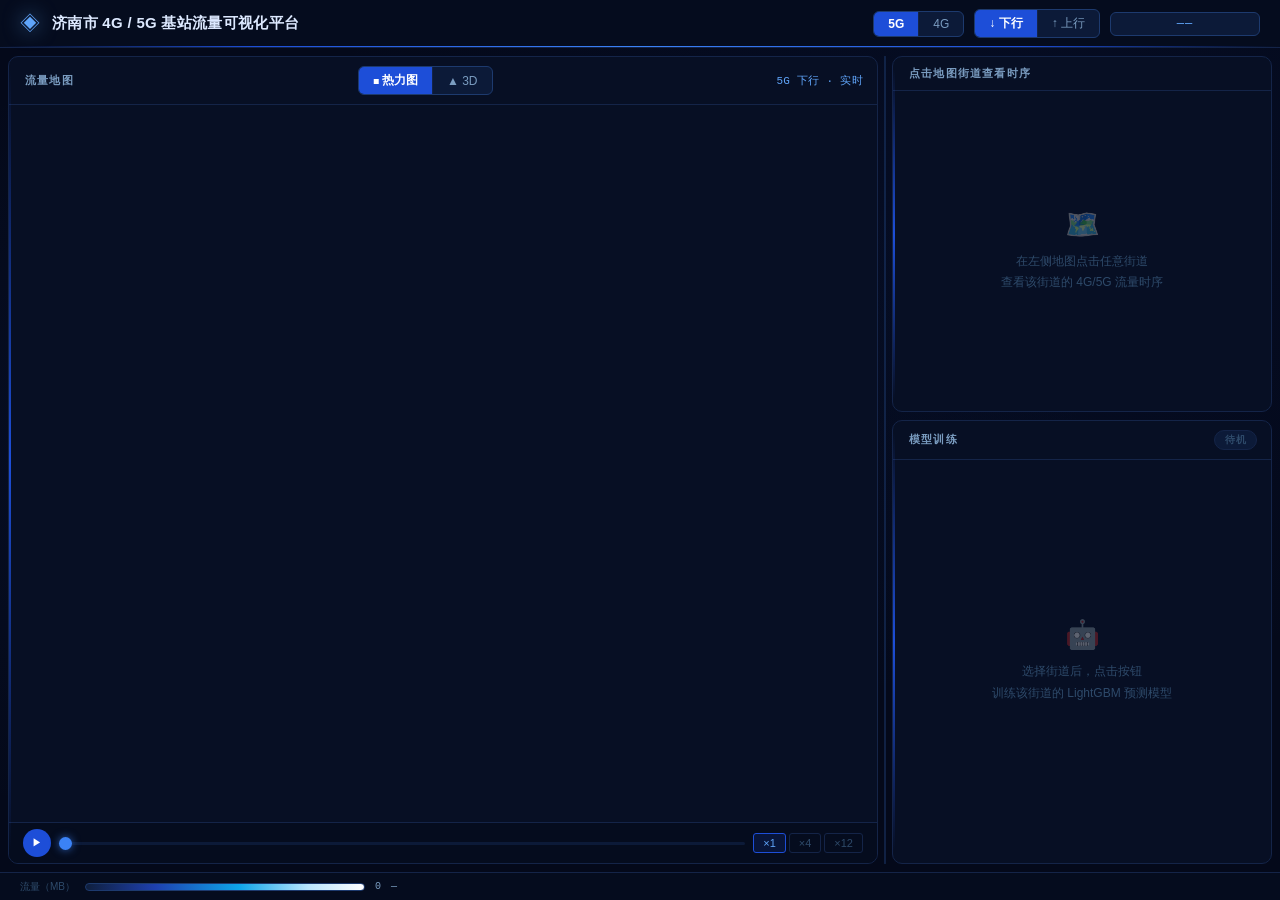
==== commit d2585b43: "添加地图3D旋转功能 Co-Authored-By: Claude Sonnet 4.6 <noreply@anthropic.com>" ====
--- a/index.html
+++ b/index.html
@@ -41,7 +41,16 @@
   <!-- 左：地图 -->
   <section class="panel map-panel" id="mapPanel">
     <div class="panel-header">
-      <span class="panel-title">流量热力地图</span>
+      <span class="panel-title">流量地图</span>
+      <div class="map-header-controls">
+        <div class="btn-group" id="mapModeGroup">
+          <button class="btn-toggle active" data-mode="flat">◼ 热力图</button>
+          <button class="btn-toggle" data-mode="3d">▲ 3D</button>
+        </div>
+        <button class="btn-rotate" id="btnRotate" style="display:none;" title="自动旋转">
+          ↻ 旋转
+        </button>
+      </div>
       <span class="panel-subtitle" id="mapSubtitle">5G 下行 · 实时</span>
     </div>
     <div id="mapChart" class="chart-box"></div>
--- a/static/style.css
+++ b/static/style.css
@@ -260,6 +260,36 @@
   color: var(--blue-bright);
   font-family: var(--font-mono);
   letter-spacing: 0.3px;
+}
+
+.map-header-controls {
+  display: flex;
+  align-items: center;
+  gap: 6px;
+}
+
+.btn-rotate {
+  padding: 5px 11px;
+  background: transparent;
+  color: var(--text-secondary);
+  border: 1px solid var(--border-mid);
+  border-radius: var(--radius);
+  cursor: pointer;
+  font-size: 11px;
+  font-family: var(--font-ui);
+  transition: all 0.18s;
+  white-space: nowrap;
+}
+.btn-rotate:hover { color: var(--text-primary); border-color: var(--blue-faint); }
+.btn-rotate.active {
+  color: var(--blue-bright);
+  border-color: var(--blue-dim);
+  background: rgba(29, 78, 216, 0.18);
+  animation: rotate-pulse 2s ease-in-out infinite;
+}
+@keyframes rotate-pulse {
+  0%, 100% { box-shadow: 0 0 0 rgba(59,130,246,0); }
+  50%       { box-shadow: 0 0 8px rgba(59,130,246,0.4); }
 }
 
 .chart-box { flex: 1; min-height: 0; }
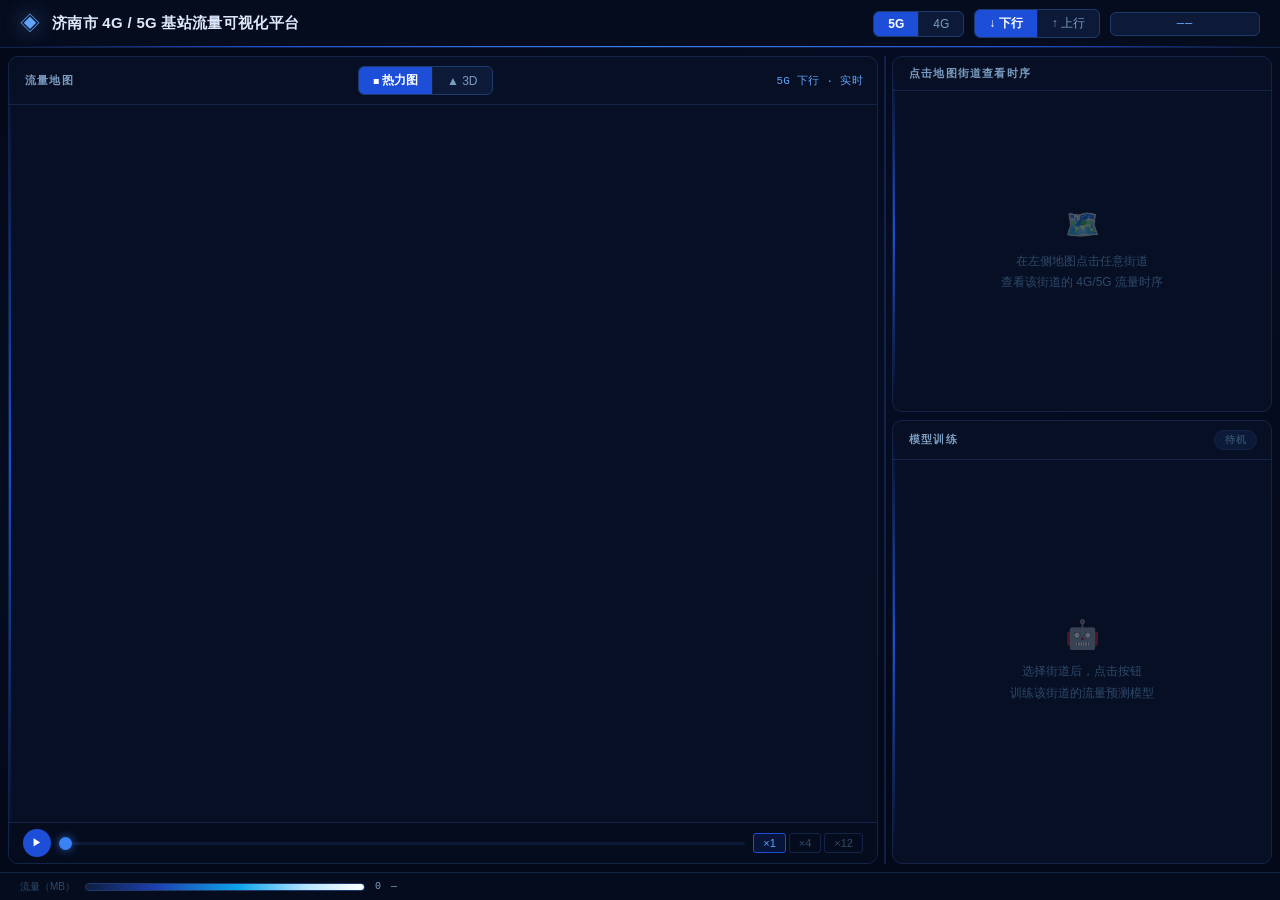
==== commit b2d47b42: "替换 LightGBM 为 sklearn HistGradientBoostingRegressor，移除系统依赖 Co-Authored-By: Claude Sonnet 4.6 <norepl" ====
--- a/index.html
+++ b/index.html
@@ -104,7 +104,7 @@
       <!-- 未选街道提示 -->
       <div class="empty-hint" id="trainHint">
         <div class="empty-icon">🤖</div>
-        <p>选择街道后，点击按钮<br/>训练该街道的 LightGBM 预测模型</p>
+        <p>选择街道后，点击按钮<br/>训练该街道的流量预测模型</p>
       </div>
 
       <!-- 训练就绪状态 -->
@@ -126,7 +126,7 @@
           <div class="term-dots">
             <span class="dot red"></span><span class="dot yellow"></span><span class="dot green"></span>
           </div>
-          <span class="term-title" id="termTitle">LIGHTGBM TRAINER</span>
+          <span class="term-title" id="termTitle">HGBT TRAINER</span>
           <span class="term-elapsed" id="termElapsed">00:00</span>
         </div>
 
--- a/static/lib/maplibre-gl.css
+++ b/static/lib/maplibre-gl.css
@@ -0,0 +1 @@
+.maplibregl-map{font:12px/20px Helvetica Neue,Arial,Helvetica,sans-serif;overflow:hidden;position:relative;-webkit-tap-highlight-color:rgb(0 0 0/0)}.maplibregl-canvas{left:0;position:absolute;top:0}.maplibregl-map:fullscreen{height:100%;width:100%}.maplibregl-ctrl-group button.maplibregl-ctrl-compass{touch-action:none}.maplibregl-canvas-container.maplibregl-interactive,.maplibregl-ctrl-group button.maplibregl-ctrl-compass{cursor:grab;-webkit-user-select:none;-moz-user-select:none;user-select:none}.maplibregl-canvas-container.maplibregl-interactive.maplibregl-track-pointer{cursor:pointer}.maplibregl-canvas-container.maplibregl-interactive:active,.maplibregl-ctrl-group button.maplibregl-ctrl-compass:active{cursor:grabbing}.maplibregl-canvas-container.maplibregl-touch-zoom-rotate,.maplibregl-canvas-container.maplibregl-touch-zoom-rotate .maplibregl-canvas{touch-action:pan-x pan-y}.maplibregl-canvas-container.maplibregl-touch-drag-pan,.maplibregl-canvas-container.maplibregl-touch-drag-pan .maplibregl-canvas{touch-action:pinch-zoom}.maplibregl-canvas-container.maplibregl-touch-zoom-rotate.maplibregl-touch-drag-pan,.maplibregl-canvas-container.maplibregl-touch-zoom-rotate.maplibregl-touch-drag-pan .maplibregl-canvas{touch-action:none}.maplibregl-canvas-container.maplibregl-touch-drag-pan.maplibregl-cooperative-gestures,.maplibregl-canvas-container.maplibregl-touch-drag-pan.maplibregl-cooperative-gestures .maplibregl-canvas{touch-action:pan-x pan-y}.maplibregl-ctrl-bottom-left,.maplibregl-ctrl-bottom-right,.maplibregl-ctrl-top-left,.maplibregl-ctrl-top-right{pointer-events:none;position:absolute;z-index:2}.maplibregl-ctrl-top-left{left:0;top:0}.maplibregl-ctrl-top-right{right:0;top:0}.maplibregl-ctrl-bottom-left{bottom:0;left:0}.maplibregl-ctrl-bottom-right{bottom:0;right:0}.maplibregl-ctrl{clear:both;pointer-events:auto;transform:translate(0)}.maplibregl-ctrl-top-left .maplibregl-ctrl{float:left;margin:10px 0 0 10px}.maplibregl-ctrl-top-right .maplibregl-ctrl{float:right;margin:10px 10px 0 0}.maplibregl-ctrl-bottom-left .maplibregl-ctrl{float:left;margin:0 0 10px 10px}.maplibregl-ctrl-bottom-right .maplibregl-ctrl{float:right;margin:0 10px 10px 0}.maplibregl-ctrl-group{background:#fff;border-radius:4px}.maplibregl-ctrl-group:not(:empty){box-shadow:0 0 0 2px rgba(0,0,0,.1)}@media (forced-colors:active){.maplibregl-ctrl-group:not(:empty){box-shadow:0 0 0 2px ButtonText}}.maplibregl-ctrl-group button{background-color:transparent;border:0;box-sizing:border-box;cursor:pointer;display:block;height:29px;outline:none;padding:0;width:29px}.maplibregl-ctrl-group button+button{border-top:1px solid #ddd}.maplibregl-ctrl button .maplibregl-ctrl-icon{background-position:50%;background-repeat:no-repeat;display:block;height:100%;width:100%}@media (forced-colors:active){.maplibregl-ctrl-icon{background-color:transparent}.maplibregl-ctrl-group button+button{border-top:1px solid ButtonText}}.maplibregl-ctrl button::-moz-focus-inner{border:0;padding:0}.maplibregl-ctrl-attrib-button:focus,.maplibregl-ctrl-group button:focus{box-shadow:0 0 2px 2px #0096ff}.maplibregl-ctrl button:disabled{cursor:not-allowed}.maplibregl-ctrl button:disabled .maplibregl-ctrl-icon{opacity:.25}.maplibregl-ctrl button:not(:disabled):hover{background-color:rgb(0 0 0/5%)}.maplibregl-ctrl-group button:focus:focus-visible{box-shadow:0 0 2px 2px #0096ff}.maplibregl-ctrl-group button:focus:not(:focus-visible){box-shadow:none}.maplibregl-ctrl-group button:focus:first-child{border-radius:4px 4px 0 0}.maplibregl-ctrl-group button:focus:last-child{border-radius:0 0 4px 4px}.maplibregl-ctrl-group button:focus:only-child{border-radius:inherit}.maplibregl-ctrl button.maplibregl-ctrl-zoom-out .maplibregl-ctrl-icon{background-image:url("data:image/svg+xml;charset=utf-8,%3Csvg xmlns='http://www.w3.org/2000/svg' width='29' height='29' fill='%23333' viewBox='0 0 29 29'%3E%3Cpath d='M10 13c-.75 0-1.5.75-1.5 1.5S9.25 16 10 16h9c.75 0 1.5-.75 1.5-1.5S19.75 13 19 13z'/%3E%3C/svg%3E")}.maplibregl-ctrl button.maplibregl-ctrl-zoom-in .maplibregl-ctrl-icon{background-image:url("data:image/svg+xml;charset=utf-8,%3Csvg xmlns='http://www.w3.org/2000/svg' width='29' height='29' fill='%23333' viewBox='0 0 29 29'%3E%3Cpath d='M14.5 8.5c-.75 0-1.5.75-1.5 1.5v3h-3c-.75 0-1.5.75-1.5 1.5S9.25 16 10 16h3v3c0 .75.75 1.5 1.5 1.5S16 19.75 16 19v-3h3c.75 0 1.5-.75 1.5-1.5S19.75 13 19 13h-3v-3c0-.75-.75-1.5-1.5-1.5'/%3E%3C/svg%3E")}@media (forced-colors:active){.maplibregl-ctrl button.maplibregl-ctrl-zoom-out .maplibregl-ctrl-icon{background-image:url("data:image/svg+xml;charset=utf-8,%3Csvg xmlns='http://www.w3.org/2000/svg' width='29' height='29' fill='%23fff' viewBox='0 0 29 29'%3E%3Cpath d='M10 13c-.75 0-1.5.75-1.5 1.5S9.25 16 10 16h9c.75 0 1.5-.75 1.5-1.5S19.75 13 19 13z'/%3E%3C/svg%3E")}.maplibregl-ctrl button.maplibregl-ctrl-zoom-in .maplibregl-ctrl-icon{background-image:url("data:image/svg+xml;charset=utf-8,%3Csvg xmlns='http://www.w3.org/2000/svg' width='29' height='29' fill='%23fff' viewBox='0 0 29 29'%3E%3Cpath d='M14.5 8.5c-.75 0-1.5.75-1.5 1.5v3h-3c-.75 0-1.5.75-1.5 1.5S9.25 16 10 16h3v3c0 .75.75 1.5 1.5 1.5S16 19.75 16 19v-3h3c.75 0 1.5-.75 1.5-1.5S19.75 13 19 13h-3v-3c0-.75-.75-1.5-1.5-1.5'/%3E%3C/svg%3E")}}@media (forced-colors:active) and (prefers-color-scheme:light){.maplibregl-ctrl button.maplibregl-ctrl-zoom-out .maplibregl-ctrl-icon{background-image:url("data:image/svg+xml;charset=utf-8,%3Csvg xmlns='http://www.w3.org/2000/svg' width='29' height='29' viewBox='0 0 29 29'%3E%3Cpath d='M10 13c-.75 0-1.5.75-1.5 1.5S9.25 16 10 16h9c.75 0 1.5-.75 1.5-1.5S19.75 13 19 13z'/%3E%3C/svg%3E")}.maplibregl-ctrl button.maplibregl-ctrl-zoom-in .maplibregl-ctrl-icon{background-image:url("data:image/svg+xml;charset=utf-8,%3Csvg xmlns='http://www.w3.org/2000/svg' width='29' height='29' viewBox='0 0 29 29'%3E%3Cpath d='M14.5 8.5c-.75 0-1.5.75-1.5 1.5v3h-3c-.75 0-1.5.75-1.5 1.5S9.25 16 10 16h3v3c0 .75.75 1.5 1.5 1.5S16 19.75 16 19v-3h3c.75 0 1.5-.75 1.5-1.5S19.75 13 19 13h-3v-3c0-.75-.75-1.5-1.5-1.5'/%3E%3C/svg%3E")}}.maplibregl-ctrl button.maplibregl-ctrl-fullscreen .maplibregl-ctrl-icon{background-image:url("data:image/svg+xml;charset=utf-8,%3Csvg xmlns='http://www.w3.org/2000/svg' width='29' height='29' fill='%23333' viewBox='0 0 29 29'%3E%3Cpath d='M24 16v5.5c0 1.75-.75 2.5-2.5 2.5H16v-1l3-1.5-4-5.5 1-1 5.5 4 1.5-3zM6 16l1.5 3 5.5-4 1 1-4 5.5 3 1.5v1H7.5C5.75 24 5 23.25 5 21.5V16zm7-11v1l-3 1.5 4 5.5-1 1-5.5-4L6 13H5V7.5C5 5.75 5.75 5 7.5 5zm11 2.5c0-1.75-.75-2.5-2.5-2.5H16v1l3 1.5-4 5.5 1 1 5.5-4 1.5 3h1z'/%3E%3C/svg%3E")}.maplibregl-ctrl button.maplibregl-ctrl-shrink .maplibregl-ctrl-icon{background-image:url("data:image/svg+xml;charset=utf-8,%3Csvg xmlns='http://www.w3.org/2000/svg' width='29' height='29' viewBox='0 0 29 29'%3E%3Cpath d='M18.5 16c-1.75 0-2.5.75-2.5 2.5V24h1l1.5-3 5.5 4 1-1-4-5.5 3-1.5v-1zM13 18.5c0-1.75-.75-2.5-2.5-2.5H5v1l3 1.5L4 24l1 1 5.5-4 1.5 3h1zm3-8c0 1.75.75 2.5 2.5 2.5H24v-1l-3-1.5L25 5l-1-1-5.5 4L17 5h-1zM10.5 13c1.75 0 2.5-.75 2.5-2.5V5h-1l-1.5 3L5 4 4 5l4 5.5L5 12v1z'/%3E%3C/svg%3E")}@media (forced-colors:active){.maplibregl-ctrl button.maplibregl-ctrl-fullscreen .maplibregl-ctrl-icon{background-image:url("data:image/svg+xml;charset=utf-8,%3Csvg xmlns='http://www.w3.org/2000/svg' width='29' height='29' fill='%23fff' viewBox='0 0 29 29'%3E%3Cpath d='M24 16v5.5c0 1.75-.75 2.5-2.5 2.5H16v-1l3-1.5-4-5.5 1-1 5.5 4 1.5-3zM6 16l1.5 3 5.5-4 1 1-4 5.5 3 1.5v1H7.5C5.75 24 5 23.25 5 21.5V16zm7-11v1l-3 1.5 4 5.5-1 1-5.5-4L6 13H5V7.5C5 5.75 5.75 5 7.5 5zm11 2.5c0-1.75-.75-2.5-2.5-2.5H16v1l3 1.5-4 5.5 1 1 5.5-4 1.5 3h1z'/%3E%3C/svg%3E")}.maplibregl-ctrl button.maplibregl-ctrl-shrink .maplibregl-ctrl-icon{background-image:url("data:image/svg+xml;charset=utf-8,%3Csvg xmlns='http://www.w3.org/2000/svg' width='29' height='29' fill='%23fff' viewBox='0 0 29 29'%3E%3Cpath d='M18.5 16c-1.75 0-2.5.75-2.5 2.5V24h1l1.5-3 5.5 4 1-1-4-5.5 3-1.5v-1zM13 18.5c0-1.75-.75-2.5-2.5-2.5H5v1l3 1.5L4 24l1 1 5.5-4 1.5 3h1zm3-8c0 1.75.75 2.5 2.5 2.5H24v-1l-3-1.5L25 5l-1-1-5.5 4L17 5h-1zM10.5 13c1.75 0 2.5-.75 2.5-2.5V5h-1l-1.5 3L5 4 4 5l4 5.5L5 12v1z'/%3E%3C/svg%3E")}}@media (forced-colors:active) and (prefers-color-scheme:light){.maplibregl-ctrl button.maplibregl-ctrl-fullscreen .maplibregl-ctrl-icon{background-image:url("data:image/svg+xml;charset=utf-8,%3Csvg xmlns='http://www.w3.org/2000/svg' width='29' height='29' viewBox='0 0 29 29'%3E%3Cpath d='M24 16v5.5c0 1.75-.75 2.5-2.5 2.5H16v-1l3-1.5-4-5.5 1-1 5.5 4 1.5-3zM6 16l1.5 3 5.5-4 1 1-4 5.5 3 1.5v1H7.5C5.75 24 5 23.25 5 21.5V16zm7-11v1l-3 1.5 4 5.5-1 1-5.5-4L6 13H5V7.5C5 5.75 5.75 5 7.5 5zm11 2.5c0-1.75-.75-2.5-2.5-2.5H16v1l3 1.5-4 5.5 1 1 5.5-4 1.5 3h1z'/%3E%3C/svg%3E")}.maplibregl-ctrl button.maplibregl-ctrl-shrink .maplibregl-ctrl-icon{background-image:url("data:image/svg+xml;charset=utf-8,%3Csvg xmlns='http://www.w3.org/2000/svg' width='29' height='29' viewBox='0 0 29 29'%3E%3Cpath d='M18.5 16c-1.75 0-2.5.75-2.5 2.5V24h1l1.5-3 5.5 4 1-1-4-5.5 3-1.5v-1zM13 18.5c0-1.75-.75-2.5-2.5-2.5H5v1l3 1.5L4 24l1 1 5.5-4 1.5 3h1zm3-8c0 1.75.75 2.5 2.5 2.5H24v-1l-3-1.5L25 5l-1-1-5.5 4L17 5h-1zM10.5 13c1.75 0 2.5-.75 2.5-2.5V5h-1l-1.5 3L5 4 4 5l4 5.5L5 12v1z'/%3E%3C/svg%3E")}}.maplibregl-ctrl button.maplibregl-ctrl-compass .maplibregl-ctrl-icon{background-image:url("data:image/svg+xml;charset=utf-8,%3Csvg xmlns='http://www.w3.org/2000/svg' width='29' height='29' fill='%23333' viewBox='0 0 29 29'%3E%3Cpath d='m10.5 14 4-8 4 8z'/%3E%3Cpath fill='%23ccc' d='m10.5 16 4 8 4-8z'/%3E%3C/svg%3E")}@media (forced-colors:active){.maplibregl-ctrl button.maplibregl-ctrl-compass .maplibregl-ctrl-icon{background-image:url("data:image/svg+xml;charset=utf-8,%3Csvg xmlns='http://www.w3.org/2000/svg' width='29' height='29' fill='%23fff' viewBox='0 0 29 29'%3E%3Cpath d='m10.5 14 4-8 4 8z'/%3E%3Cpath fill='%23ccc' d='m10.5 16 4 8 4-8z'/%3E%3C/svg%3E")}}@media (forced-colors:active) and (prefers-color-scheme:light){.maplibregl-ctrl button.maplibregl-ctrl-compass .maplibregl-ctrl-icon{background-image:url("data:image/svg+xml;charset=utf-8,%3Csvg xmlns='http://www.w3.org/2000/svg' width='29' height='29' viewBox='0 0 29 29'%3E%3Cpath d='m10.5 14 4-8 4 8z'/%3E%3Cpath fill='%23ccc' d='m10.5 16 4 8 4-8z'/%3E%3C/svg%3E")}}.maplibregl-ctrl button.maplibregl-ctrl-terrain .maplibregl-ctrl-icon{background-image:url("data:image/svg+xml;charset=utf-8,%3Csvg xmlns='http://www.w3.org/2000/svg' width='22' height='22' fill='%23333' viewBox='0 0 22 22'%3E%3Cpath d='m1.754 13.406 4.453-4.851 3.09 3.09 3.281 3.277.969-.969-3.309-3.312 3.844-4.121 6.148 6.886h1.082v-.855l-7.207-8.07-4.84 5.187L6.169 6.57l-5.48 5.965v.871ZM.688 16.844h20.625v1.375H.688Zm0 0'/%3E%3C/svg%3E")}.maplibregl-ctrl button.maplibregl-ctrl-terrain-enabled .maplibregl-ctrl-icon{background-image:url("data:image/svg+xml;charset=utf-8,%3Csvg xmlns='http://www.w3.org/2000/svg' width='22' height='22' fill='%2333b5e5' viewBox='0 0 22 22'%3E%3Cpath d='m1.754 13.406 4.453-4.851 3.09 3.09 3.281 3.277.969-.969-3.309-3.312 3.844-4.121 6.148 6.886h1.082v-.855l-7.207-8.07-4.84 5.187L6.169 6.57l-5.48 5.965v.871ZM.688 16.844h20.625v1.375H.688Zm0 0'/%3E%3C/svg%3E")}.maplibregl-ctrl button.maplibregl-ctrl-geolocate .maplibregl-ctrl-icon{background-image:url("data:image/svg+xml;charset=utf-8,%3Csvg xmlns='http://www.w3.org/2000/svg' width='29' height='29' fill='%23333' viewBox='0 0 20 20'%3E%3Cpath d='M10 4C9 4 9 5 9 5v.1A5 5 0 0 0 5.1 9H5s-1 0-1 1 1 1 1 1h.1A5 5 0 0 0 9 14.9v.1s0 1 1 1 1-1 1-1v-.1a5 5 0 0 0 3.9-3.9h.1s1 0 1-1-1-1-1-1h-.1A5 5 0 0 0 11 5.1V5s0-1-1-1m0 2.5a3.5 3.5 0 1 1 0 7 3.5 3.5 0 1 1 0-7'/%3E%3Ccircle cx='10' cy='10' r='2'/%3E%3C/svg%3E")}.maplibregl-ctrl button.maplibregl-ctrl-geolocate:disabled .maplibregl-ctrl-icon{background-image:url("data:image/svg+xml;charset=utf-8,%3Csvg xmlns='http://www.w3.org/2000/svg' width='29' height='29' fill='%23aaa' viewBox='0 0 20 20'%3E%3Cpath d='M10 4C9 4 9 5 9 5v.1A5 5 0 0 0 5.1 9H5s-1 0-1 1 1 1 1 1h.1A5 5 0 0 0 9 14.9v.1s0 1 1 1 1-1 1-1v-.1a5 5 0 0 0 3.9-3.9h.1s1 0 1-1-1-1-1-1h-.1A5 5 0 0 0 11 5.1V5s0-1-1-1m0 2.5a3.5 3.5 0 1 1 0 7 3.5 3.5 0 1 1 0-7'/%3E%3Ccircle cx='10' cy='10' r='2'/%3E%3Cpath fill='red' d='m14 5 1 1-9 9-1-1z'/%3E%3C/svg%3E")}.maplibregl-ctrl button.maplibregl-ctrl-geolocate.maplibregl-ctrl-geolocate-active .maplibregl-ctrl-icon{background-image:url("data:image/svg+xml;charset=utf-8,%3Csvg xmlns='http://www.w3.org/2000/svg' width='29' height='29' fill='%2333b5e5' viewBox='0 0 20 20'%3E%3Cpath d='M10 4C9 4 9 5 9 5v.1A5 5 0 0 0 5.1 9H5s-1 0-1 1 1 1 1 1h.1A5 5 0 0 0 9 14.9v.1s0 1 1 1 1-1 1-1v-.1a5 5 0 0 0 3.9-3.9h.1s1 0 1-1-1-1-1-1h-.1A5 5 0 0 0 11 5.1V5s0-1-1-1m0 2.5a3.5 3.5 0 1 1 0 7 3.5 3.5 0 1 1 0-7'/%3E%3Ccircle cx='10' cy='10' r='2'/%3E%3C/svg%3E")}.maplibregl-ctrl button.maplibregl-ctrl-geolocate.maplibregl-ctrl-geolocate-active-error .maplibregl-ctrl-icon{background-image:url("data:image/svg+xml;charset=utf-8,%3Csvg xmlns='http://www.w3.org/2000/svg' width='29' height='29' fill='%23e58978' viewBox='0 0 20 20'%3E%3Cpath d='M10 4C9 4 9 5 9 5v.1A5 5 0 0 0 5.1 9H5s-1 0-1 1 1 1 1 1h.1A5 5 0 0 0 9 14.9v.1s0 1 1 1 1-1 1-1v-.1a5 5 0 0 0 3.9-3.9h.1s1 0 1-1-1-1-1-1h-.1A5 5 0 0 0 11 5.1V5s0-1-1-1m0 2.5a3.5 3.5 0 1 1 0 7 3.5 3.5 0 1 1 0-7'/%3E%3Ccircle cx='10' cy='10' r='2'/%3E%3C/svg%3E")}.maplibregl-ctrl button.maplibregl-ctrl-geolocate.maplibregl-ctrl-geolocate-background .maplibregl-ctrl-icon{background-image:url("data:image/svg+xml;charset=utf-8,%3Csvg xmlns='http://www.w3.org/2000/svg' width='29' height='29' fill='%2333b5e5' viewBox='0 0 20 20'%3E%3Cpath d='M10 4C9 4 9 5 9 5v.1A5 5 0 0 0 5.1 9H5s-1 0-1 1 1 1 1 1h.1A5 5 0 0 0 9 14.9v.1s0 1 1 1 1-1 1-1v-.1a5 5 0 0 0 3.9-3.9h.1s1 0 1-1-1-1-1-1h-.1A5 5 0 0 0 11 5.1V5s0-1-1-1m0 2.5a3.5 3.5 0 1 1 0 7 3.5 3.5 0 1 1 0-7'/%3E%3C/svg%3E")}.maplibregl-ctrl button.maplibregl-ctrl-geolocate.maplibregl-ctrl-geolocate-background-error .maplibregl-ctrl-icon{background-image:url("data:image/svg+xml;charset=utf-8,%3Csvg xmlns='http://www.w3.org/2000/svg' width='29' height='29' fill='%23e54e33' viewBox='0 0 20 20'%3E%3Cpath d='M10 4C9 4 9 5 9 5v.1A5 5 0 0 0 5.1 9H5s-1 0-1 1 1 1 1 1h.1A5 5 0 0 0 9 14.9v.1s0 1 1 1 1-1 1-1v-.1a5 5 0 0 0 3.9-3.9h.1s1 0 1-1-1-1-1-1h-.1A5 5 0 0 0 11 5.1V5s0-1-1-1m0 2.5a3.5 3.5 0 1 1 0 7 3.5 3.5 0 1 1 0-7'/%3E%3C/svg%3E")}.maplibregl-ctrl button.maplibregl-ctrl-geolocate.maplibregl-ctrl-geolocate-waiting .maplibregl-ctrl-icon{animation:maplibregl-spin 2s linear infinite}@media (forced-colors:active){.maplibregl-ctrl button.maplibregl-ctrl-geolocate .maplibregl-ctrl-icon{background-image:url("data:image/svg+xml;charset=utf-8,%3Csvg xmlns='http://www.w3.org/2000/svg' width='29' height='29' fill='%23fff' viewBox='0 0 20 20'%3E%3Cpath d='M10 4C9 4 9 5 9 5v.1A5 5 0 0 0 5.1 9H5s-1 0-1 1 1 1 1 1h.1A5 5 0 0 0 9 14.9v.1s0 1 1 1 1-1 1-1v-.1a5 5 0 0 0 3.9-3.9h.1s1 0 1-1-1-1-1-1h-.1A5 5 0 0 0 11 5.1V5s0-1-1-1m0 2.5a3.5 3.5 0 1 1 0 7 3.5 3.5 0 1 1 0-7'/%3E%3Ccircle cx='10' cy='10' r='2'/%3E%3C/svg%3E")}.maplibregl-ctrl button.maplibregl-ctrl-geolocate:disabled .maplibregl-ctrl-icon{background-image:url("data:image/svg+xml;charset=utf-8,%3Csvg xmlns='http://www.w3.org/2000/svg' width='29' height='29' fill='%23999' viewBox='0 0 20 20'%3E%3Cpath d='M10 4C9 4 9 5 9 5v.1A5 5 0 0 0 5.1 9H5s-1 0-1 1 1 1 1 1h.1A5 5 0 0 0 9 14.9v.1s0 1 1 1 1-1 1-1v-.1a5 5 0 0 0 3.9-3.9h.1s1 0 1-1-1-1-1-1h-.1A5 5 0 0 0 11 5.1V5s0-1-1-1m0 2.5a3.5 3.5 0 1 1 0 7 3.5 3.5 0 1 1 0-7'/%3E%3Ccircle cx='10' cy='10' r='2'/%3E%3Cpath fill='red' d='m14 5 1 1-9 9-1-1z'/%3E%3C/svg%3E")}.maplibregl-ctrl button.maplibregl-ctrl-geolocate.maplibregl-ctrl-geolocate-active .maplibregl-ctrl-icon{background-image:url("data:image/svg+xml;charset=utf-8,%3Csvg xmlns='http://www.w3.org/2000/svg' width='29' height='29' fill='%2333b5e5' viewBox='0 0 20 20'%3E%3Cpath d='M10 4C9 4 9 5 9 5v.1A5 5 0 0 0 5.1 9H5s-1 0-1 1 1 1 1 1h.1A5 5 0 0 0 9 14.9v.1s0 1 1 1 1-1 1-1v-.1a5 5 0 0 0 3.9-3.9h.1s1 0 1-1-1-1-1-1h-.1A5 5 0 0 0 11 5.1V5s0-1-1-1m0 2.5a3.5 3.5 0 1 1 0 7 3.5 3.5 0 1 1 0-7'/%3E%3Ccircle cx='10' cy='10' r='2'/%3E%3C/svg%3E")}.maplibregl-ctrl button.maplibregl-ctrl-geolocate.maplibregl-ctrl-geolocate-active-error .maplibregl-ctrl-icon{background-image:url("data:image/svg+xml;charset=utf-8,%3Csvg xmlns='http://www.w3.org/2000/svg' width='29' height='29' fill='%23e58978' viewBox='0 0 20 20'%3E%3Cpath d='M10 4C9 4 9 5 9 5v.1A5 5 0 0 0 5.1 9H5s-1 0-1 1 1 1 1 1h.1A5 5 0 0 0 9 14.9v.1s0 1 1 1 1-1 1-1v-.1a5 5 0 0 0 3.9-3.9h.1s1 0 1-1-1-1-1-1h-.1A5 5 0 0 0 11 5.1V5s0-1-1-1m0 2.5a3.5 3.5 0 1 1 0 7 3.5 3.5 0 1 1 0-7'/%3E%3Ccircle cx='10' cy='10' r='2'/%3E%3C/svg%3E")}.maplibregl-ctrl button.maplibregl-ctrl-geolocate.maplibregl-ctrl-geolocate-background .maplibregl-ctrl-icon{background-image:url("data:image/svg+xml;charset=utf-8,%3Csvg xmlns='http://www.w3.org/2000/svg' width='29' height='29' fill='%2333b5e5' viewBox='0 0 20 20'%3E%3Cpath d='M10 4C9 4 9 5 9 5v.1A5 5 0 0 0 5.1 9H5s-1 0-1 1 1 1 1 1h.1A5 5 0 0 0 9 14.9v.1s0 1 1 1 1-1 1-1v-.1a5 5 0 0 0 3.9-3.9h.1s1 0 1-1-1-1-1-1h-.1A5 5 0 0 0 11 5.1V5s0-1-1-1m0 2.5a3.5 3.5 0 1 1 0 7 3.5 3.5 0 1 1 0-7'/%3E%3C/svg%3E")}.maplibregl-ctrl button.maplibregl-ctrl-geolocate.maplibregl-ctrl-geolocate-background-error .maplibregl-ctrl-icon{background-image:url("data:image/svg+xml;charset=utf-8,%3Csvg xmlns='http://www.w3.org/2000/svg' width='29' height='29' fill='%23e54e33' viewBox='0 0 20 20'%3E%3Cpath d='M10 4C9 4 9 5 9 5v.1A5 5 0 0 0 5.1 9H5s-1 0-1 1 1 1 1 1h.1A5 5 0 0 0 9 14.9v.1s0 1 1 1 1-1 1-1v-.1a5 5 0 0 0 3.9-3.9h.1s1 0 1-1-1-1-1-1h-.1A5 5 0 0 0 11 5.1V5s0-1-1-1m0 2.5a3.5 3.5 0 1 1 0 7 3.5 3.5 0 1 1 0-7'/%3E%3C/svg%3E")}}@media (forced-colors:active) and (prefers-color-scheme:light){.maplibregl-ctrl button.maplibregl-ctrl-geolocate .maplibregl-ctrl-icon{background-image:url("data:image/svg+xml;charset=utf-8,%3Csvg xmlns='http://www.w3.org/2000/svg' width='29' height='29' viewBox='0 0 20 20'%3E%3Cpath d='M10 4C9 4 9 5 9 5v.1A5 5 0 0 0 5.1 9H5s-1 0-1 1 1 1 1 1h.1A5 5 0 0 0 9 14.9v.1s0 1 1 1 1-1 1-1v-.1a5 5 0 0 0 3.9-3.9h.1s1 0 1-1-1-1-1-1h-.1A5 5 0 0 0 11 5.1V5s0-1-1-1m0 2.5a3.5 3.5 0 1 1 0 7 3.5 3.5 0 1 1 0-7'/%3E%3Ccircle cx='10' cy='10' r='2'/%3E%3C/svg%3E")}.maplibregl-ctrl button.maplibregl-ctrl-geolocate:disabled .maplibregl-ctrl-icon{background-image:url("data:image/svg+xml;charset=utf-8,%3Csvg xmlns='http://www.w3.org/2000/svg' width='29' height='29' fill='%23666' viewBox='0 0 20 20'%3E%3Cpath d='M10 4C9 4 9 5 9 5v.1A5 5 0 0 0 5.1 9H5s-1 0-1 1 1 1 1 1h.1A5 5 0 0 0 9 14.9v.1s0 1 1 1 1-1 1-1v-.1a5 5 0 0 0 3.9-3.9h.1s1 0 1-1-1-1-1-1h-.1A5 5 0 0 0 11 5.1V5s0-1-1-1m0 2.5a3.5 3.5 0 1 1 0 7 3.5 3.5 0 1 1 0-7'/%3E%3Ccircle cx='10' cy='10' r='2'/%3E%3Cpath fill='red' d='m14 5 1 1-9 9-1-1z'/%3E%3C/svg%3E")}}@keyframes maplibregl-spin{0%{transform:rotate(0deg)}to{transform:rotate(1turn)}}a.maplibregl-ctrl-logo{background-image:url("data:image/svg+xml;charset=utf-8,%3Csvg xmlns='http://www.w3.org/2000/svg' width='88' height='23' fill='none'%3E%3Cpath fill='%23000' fill-opacity='.4' fill-rule='evenodd' d='M17.408 16.796h-1.827l2.501-12.095h.198l3.324 6.533.988 2.19.988-2.19 3.258-6.533h.181l2.6 12.095h-1.81l-1.218-5.644-.362-1.71-.658 1.71-2.929 5.644h-.098l-2.914-5.644-.757-1.71-.345 1.71zm1.958-3.42-.726 3.663a1.255 1.255 0 0 1-1.232 1.011h-1.827a1.255 1.255 0 0 1-1.229-1.509l2.501-12.095a1.255 1.255 0 0 1 1.23-1.001h.197a1.25 1.25 0 0 1 1.12.685l3.19 6.273 3.125-6.263a1.25 1.25 0 0 1 1.123-.695h.181a1.255 1.255 0 0 1 1.227.991l1.443 6.71a5 5 0 0 1 .314-.787l.009-.016a4.6 4.6 0 0 1 1.777-1.887c.782-.46 1.668-.667 2.611-.667a4.6 4.6 0 0 1 1.7.32l.306.134c.21-.16.474-.256.759-.256h1.694a1.255 1.255 0 0 1 1.212.925 1.255 1.255 0 0 1 1.212-.925h1.711c.284 0 .545.094.755.252.613-.3 1.312-.45 2.075-.45 1.356 0 2.557.445 3.482 1.4q.47.48.763 1.064V4.701a1.255 1.255 0 0 1 1.255-1.255h1.86A1.255 1.255 0 0 1 54.44 4.7v9.194h2.217c.19 0 .37.043.532.118v-4.77c0-.356.147-.678.385-.906a2.42 2.42 0 0 1-.682-1.71c0-.665.267-1.253.735-1.7a2.45 2.45 0 0 1 1.722-.674 2.43 2.43 0 0 1 1.705.675q.318.302.504.683V4.7a1.255 1.255 0 0 1 1.255-1.255h1.744A1.255 1.255 0 0 1 65.812 4.7v3.335a4.8 4.8 0 0 1 1.526-.246c.938 0 1.817.214 2.59.69a4.47 4.47 0 0 1 1.67 1.743v-.98a1.255 1.255 0 0 1 1.256-1.256h1.777c.233 0 .451.064.639.174a3.4 3.4 0 0 1 1.567-.372c.346 0 .861.02 1.285.232a1.25 1.25 0 0 1 .689 1.004 4.7 4.7 0 0 1 .853-.588c.795-.44 1.675-.647 2.61-.647 1.385 0 2.65.39 3.525 1.396.836.938 1.168 2.173 1.168 3.528q-.001.515-.056 1.051a1.255 1.255 0 0 1-.947 1.09l.408.952a1.255 1.255 0 0 1-.477 1.552c-.418.268-.92.463-1.458.612-.613.171-1.304.244-2.049.244-1.06 0-2.043-.207-2.886-.698l-.015-.008c-.798-.48-1.419-1.135-1.818-1.963l-.004-.008a5.8 5.8 0 0 1-.548-2.512q0-.429.053-.843a1.3 1.3 0 0 1-.333-.086l-.166-.004c-.223 0-.426.062-.643.228-.03.024-.142.139-.142.59v3.883a1.255 1.255 0 0 1-1.256 1.256h-1.777a1.255 1.255 0 0 1-1.256-1.256V15.69l-.032.057a4.8 4.8 0 0 1-1.86 1.833 5.04 5.04 0 0 1-2.484.634 4.5 4.5 0 0 1-1.935-.424 1.25 1.25 0 0 1-.764.258h-1.71a1.255 1.255 0 0 1-1.256-1.255V7.687a2.4 2.4 0 0 1-.428.625c.253.23.412.561.412.93v7.553a1.255 1.255 0 0 1-1.256 1.255h-1.843a1.25 1.25 0 0 1-.894-.373c-.228.23-.544.373-.894.373H51.32a1.255 1.255 0 0 1-1.256-1.255v-1.251l-.061.117a4.7 4.7 0 0 1-1.782 1.884 4.77 4.77 0 0 1-2.485.67 5.6 5.6 0 0 1-1.485-.188l.009 2.764a1.255 1.255 0 0 1-1.255 1.259h-1.729a1.255 1.255 0 0 1-1.255-1.255v-3.537a1.255 1.255 0 0 1-1.167.793h-1.679a1.25 1.25 0 0 1-.77-.263 4.5 4.5 0 0 1-1.945.429c-.885 0-1.724-.21-2.495-.632l-.017-.01a5 5 0 0 1-1.081-.836 1.255 1.255 0 0 1-1.254 1.312h-1.81a1.255 1.255 0 0 1-1.228-.99l-.782-3.625-2.044 3.939a1.25 1.25 0 0 1-1.115.676h-.098a1.25 1.25 0 0 1-1.116-.68l-2.061-3.994zM35.92 16.63l.207-.114.223-.15q.493-.356.735-.785l.061-.118.033 1.332h1.678V9.242h-1.694l-.033 1.267q-.133-.329-.526-.658l-.032-.028a3.2 3.2 0 0 0-.668-.428l-.27-.12a3.3 3.3 0 0 0-1.235-.23q-1.136-.001-1.974.493a3.36 3.36 0 0 0-1.3 1.382q-.445.89-.444 2.074 0 1.2.51 2.107a3.8 3.8 0 0 0 1.382 1.381 3.9 3.9 0 0 0 1.893.477q.795 0 1.455-.33zm-2.789-5.38q-.576.675-.575 1.762 0 1.102.559 1.794.576.675 1.645.675a2.25 2.25 0 0 0 .934-.19 2.2 2.2 0 0 0 .468-.29l.178-.161a2.2 2.2 0 0 0 .397-.561q.244-.5.244-1.15v-.115q0-.708-.296-1.267l-.043-.077a2.2 2.2 0 0 0-.633-.709l-.13-.086-.047-.028a2.1 2.1 0 0 0-1.073-.285q-1.052 0-1.629.692zm2.316 2.706c.163-.17.28-.407.28-.83v-.114c0-.292-.06-.508-.15-.68a.96.96 0 0 0-.353-.389.85.85 0 0 0-.464-.127c-.4 0-.56.114-.664.239l-.01.012c-.148.174-.275.45-.275.945 0 .506.122.801.27.99.097.11.266.224.68.224.303 0 .504-.09.687-.269zm7.545 1.705a2.6 2.6 0 0 0 .331.423q.319.33.755.548l.173.074q.65.255 1.49.255 1.02 0 1.844-.493a3.45 3.45 0 0 0 1.316-1.4q.493-.904.493-2.089 0-1.909-.988-2.913-.988-1.02-2.584-1.02-.898 0-1.575.347a3 3 0 0 0-.415.262l-.199.166a3.4 3.4 0 0 0-.64.82V9.242h-1.712v11.553h1.729l-.017-5.134zm.53-1.138q.206.29.48.5l.155.11.053.034q.51.296 1.119.297 1.07 0 1.645-.675.577-.69.576-1.762 0-1.119-.576-1.777-.558-.675-1.645-.675-.435 0-.835.16a2 2 0 0 0-.284.136 2 2 0 0 0-.363.254 2.2 2.2 0 0 0-.46.569l-.082.162a2.6 2.6 0 0 0-.213 1.072v.115q0 .707.296 1.267l.135.211zm.964-.818a1.1 1.1 0 0 0 .367.385.94.94 0 0 0 .476.118c.423 0 .59-.117.687-.23.159-.194.28-.478.28-.95 0-.53-.133-.8-.266-.952l-.021-.025c-.078-.094-.231-.221-.68-.221a1 1 0 0 0-.503.135l-.012.007a.86.86 0 0 0-.335.343c-.073.133-.132.324-.132.614v.115a1.4 1.4 0 0 0 .14.66zm15.7-6.222q.347-.346.346-.856a1.05 1.05 0 0 0-.345-.79 1.18 1.18 0 0 0-.84-.329q-.51 0-.855.33a1.05 1.05 0 0 0-.346.79q0 .51.346.855.345.346.856.346.51 0 .839-.346zm4.337 9.314.033-1.332q.191.403.59.747l.098.081a4 4 0 0 0 .316.224l.223.122a3.2 3.2 0 0 0 1.44.322 3.8 3.8 0 0 0 1.875-.477 3.5 3.5 0 0 0 1.382-1.366q.527-.89.526-2.09 0-1.184-.444-2.073a3.24 3.24 0 0 0-1.283-1.399q-.823-.51-1.942-.51a3.5 3.5 0 0 0-1.527.344l-.086.043-.165.09a3 3 0 0 0-.33.214q-.432.315-.656.707a2 2 0 0 0-.099.198l.082-1.283V4.701h-1.744v12.095zm.473-2.509a2.5 2.5 0 0 0 .566.7q.117.098.245.18l.144.08a2.1 2.1 0 0 0 .975.232q1.07 0 1.645-.675.576-.69.576-1.778 0-1.102-.576-1.777-.56-.691-1.645-.692a2.2 2.2 0 0 0-1.015.235q-.22.113-.415.282l-.15.142a2.1 2.1 0 0 0-.42.594q-.223.479-.223 1.1v.115q0 .705.293 1.26zm2.616-.293c.157-.191.28-.479.28-.967 0-.51-.13-.79-.276-.961l-.021-.026c-.082-.1-.232-.225-.67-.225a.87.87 0 0 0-.681.279l-.012.011c-.154.155-.274.38-.274.807v.115c0 .285.057.499.144.669a1.1 1.1 0 0 0 .367.405c.137.082.28.123.455.123.423 0 .59-.118.686-.23zm8.266-3.013q.345-.13.724-.14l.069-.002q.493 0 .642.099l.247-1.794q-.196-.099-.717-.099a2.3 2.3 0 0 0-.545.063 2 2 0 0 0-.411.148 2.2 2.2 0 0 0-.4.249 2.5 2.5 0 0 0-.485.499 2.7 2.7 0 0 0-.32.581l-.05.137v-1.48h-1.778v7.553h1.777v-3.884q0-.546.159-.943a1.5 1.5 0 0 1 .466-.636 2.5 2.5 0 0 1 .399-.253 2 2 0 0 1 .224-.099zm9.784 2.656.05-.922q0-1.743-.856-2.698-.838-.97-2.584-.97-1.119-.001-2.007.493a3.46 3.46 0 0 0-1.4 1.382q-.493.906-.493 2.106 0 1.07.428 1.975.428.89 1.332 1.432.906.526 2.255.526.973 0 1.668-.185l.044-.012.135-.04q.613-.184.984-.421l-.542-1.267q-.3.162-.642.274l-.297.087q-.51.131-1.3.131-.954 0-1.497-.444a1.6 1.6 0 0 1-.192-.193q-.366-.44-.512-1.234l-.004-.021zm-5.427-1.256-.003.022h3.752v-.138q-.011-.727-.288-1.118a1 1 0 0 0-.156-.176q-.46-.428-1.316-.428-.986 0-1.494.604-.379.45-.494 1.234zm-27.053 2.77V4.7h-1.86v12.095h5.333V15.15zm7.103-5.908v7.553h-1.843V9.242h1.843z'/%3E%3Cpath fill='%23fff' d='m19.63 11.151-.757-1.71-.345 1.71-1.12 5.644h-1.827L18.083 4.7h.197l3.325 6.533.988 2.19.988-2.19L26.839 4.7h.181l2.6 12.095h-1.81l-1.218-5.644-.362-1.71-.658 1.71-2.93 5.644h-.098l-2.913-5.644zm14.836 5.81q-1.02 0-1.893-.478a3.8 3.8 0 0 1-1.381-1.382q-.51-.906-.51-2.106 0-1.185.444-2.074a3.36 3.36 0 0 1 1.3-1.382q.839-.494 1.974-.494a3.3 3.3 0 0 1 1.234.231 3.3 3.3 0 0 1 .97.575q.396.33.527.659l.033-1.267h1.694v7.553H37.18l-.033-1.332q-.279.593-1.02 1.053a3.17 3.17 0 0 1-1.662.444zm.296-1.482q.938 0 1.58-.642.642-.66.642-1.711v-.115q0-.708-.296-1.267a2.2 2.2 0 0 0-.807-.872 2.1 2.1 0 0 0-1.119-.313q-1.053 0-1.629.692-.575.675-.575 1.76 0 1.103.559 1.795.577.675 1.645.675zm6.521-6.237h1.711v1.4q.906-1.597 2.83-1.597 1.596 0 2.584 1.02.988 1.005.988 2.914 0 1.185-.493 2.09a3.46 3.46 0 0 1-1.316 1.399 3.5 3.5 0 0 1-1.844.493q-.954 0-1.662-.329a2.67 2.67 0 0 1-1.086-.97l.017 5.134h-1.728zm4.048 6.22q1.07 0 1.645-.674.577-.69.576-1.762 0-1.119-.576-1.777-.558-.675-1.645-.675-.592 0-1.12.296-.51.28-.822.823-.296.527-.296 1.234v.115q0 .708.296 1.267.313.543.823.855.51.296 1.119.297z'/%3E%3Cpath fill='%23e1e3e9' d='M51.325 4.7h1.86v10.45h3.473v1.646h-5.333zm7.12 4.542h1.843v7.553h-1.843zm.905-1.415a1.16 1.16 0 0 1-.856-.346 1.17 1.17 0 0 1-.346-.856 1.05 1.05 0 0 1 .346-.79q.346-.329.856-.329.494 0 .839.33a1.05 1.05 0 0 1 .345.79 1.16 1.16 0 0 1-.345.855q-.33.346-.84.346zm7.875 9.133a3.17 3.17 0 0 1-1.662-.444q-.723-.46-1.004-1.053l-.033 1.332h-1.71V4.701h1.743v4.657l-.082 1.283q.279-.658 1.086-1.119a3.5 3.5 0 0 1 1.778-.477q1.119 0 1.942.51a3.24 3.24 0 0 1 1.283 1.4q.445.888.444 2.072 0 1.201-.526 2.09a3.5 3.5 0 0 1-1.382 1.366 3.8 3.8 0 0 1-1.876.477zm-.296-1.481q1.069 0 1.645-.675.577-.69.577-1.778 0-1.102-.577-1.776-.56-.691-1.645-.692a2.12 2.12 0 0 0-1.58.659q-.642.641-.642 1.694v.115q0 .71.296 1.267a2.4 2.4 0 0 0 .807.872 2.1 2.1 0 0 0 1.119.313zm5.927-6.237h1.777v1.481q.263-.757.856-1.217a2.14 2.14 0 0 1 1.349-.46q.527 0 .724.098l-.247 1.794q-.149-.099-.642-.099-.774 0-1.416.494-.626.493-.626 1.58v3.883h-1.777V9.242zm9.534 7.718q-1.35 0-2.255-.526-.904-.543-1.332-1.432a4.6 4.6 0 0 1-.428-1.975q0-1.2.493-2.106a3.46 3.46 0 0 1 1.4-1.382q.889-.495 2.007-.494 1.744 0 2.584.97.855.956.856 2.7 0 .444-.05.92h-5.43q.18 1.005.708 1.45.542.443 1.497.443.79 0 1.3-.131a4 4 0 0 0 .938-.362l.542 1.267q-.411.263-1.119.46-.708.198-1.711.197zm1.596-4.558q.016-1.02-.444-1.432-.46-.428-1.316-.428-1.728 0-1.991 1.86z'/%3E%3Cpath d='M5.074 15.948a.484.657 0 0 0-.486.659v1.84a.484.657 0 0 0 .486.659h4.101a.484.657 0 0 0 .486-.659v-1.84a.484.657 0 0 0-.486-.659zm3.56 1.16H5.617v.838h3.017z' style='fill:%23fff;fill-rule:evenodd;stroke-width:1.03600001'/%3E%3Cg style='stroke-width:1.12603545'%3E%3Cpath d='M-9.408-1.416c-3.833-.025-7.056 2.912-7.08 6.615-.02 3.08 1.653 4.832 3.107 6.268.903.892 1.721 1.74 2.32 2.902l-.525-.004c-.543-.003-.992.304-1.24.639a1.87 1.87 0 0 0-.362 1.121l-.011 1.877c-.003.402.104.787.347 1.125.244.338.688.653 1.23.656l4.142.028c.542.003.99-.306 1.238-.641a1.87 1.87 0 0 0 .363-1.121l.012-1.875a1.87 1.87 0 0 0-.348-1.127c-.243-.338-.688-.653-1.23-.656l-.518-.004c.597-1.145 1.425-1.983 2.348-2.87 1.473-1.414 3.18-3.149 3.2-6.226-.016-3.59-2.923-6.684-6.993-6.707m-.006 1.1v.002c3.274.02 5.92 2.532 5.9 5.6-.017 2.706-1.39 4.026-2.863 5.44-1.034.994-2.118 2.033-2.814 3.633-.018.041-.052.055-.075.065q-.013.004-.02.01a.34.34 0 0 1-.226.084.34.34 0 0 1-.224-.086l-.092-.077c-.699-1.615-1.768-2.669-2.781-3.67-1.454-1.435-2.797-2.762-2.78-5.478.02-3.067 2.7-5.545 5.975-5.523m-.02 2.826c-1.62-.01-2.944 1.315-2.955 2.96-.01 1.646 1.295 2.988 2.916 2.999h.002c1.621.01 2.943-1.316 2.953-2.961.011-1.646-1.294-2.988-2.916-2.998m-.005 1.1c1.017.006 1.829.83 1.822 1.89s-.83 1.874-1.848 1.867c-1.018-.006-1.829-.83-1.822-1.89s.83-1.874 1.848-1.868m-2.155 11.857 4.14.025c.271.002.49.305.487.676l-.013 1.875c-.003.37-.224.67-.495.668l-4.14-.025c-.27-.002-.487-.306-.485-.676l.012-1.875c.003-.37.224-.67.494-.668' style='color:%23000;font-style:normal;font-variant:normal;font-weight:400;font-stretch:normal;font-size:medium;line-height:normal;font-family:sans-serif;font-variant-ligatures:normal;font-variant-position:normal;font-variant-caps:normal;font-variant-numeric:normal;font-variant-alternates:normal;font-feature-settings:normal;text-indent:0;text-align:start;text-decoration:none;text-decoration-line:none;text-decoration-style:solid;text-decoration-color:%23000;letter-spacing:normal;word-spacing:normal;text-transform:none;writing-mode:lr-tb;direction:ltr;text-orientation:mixed;dominant-baseline:auto;baseline-shift:baseline;text-anchor:start;white-space:normal;shape-padding:0;clip-rule:evenodd;display:inline;overflow:visible;visibility:visible;opacity:1;isolation:auto;mix-blend-mode:normal;color-interpolation:sRGB;color-interpolation-filters:linearRGB;solid-color:%23000;solid-opacity:1;vector-effect:none;fill:%23000;fill-opacity:.4;fill-rule:evenodd;stroke:none;stroke-width:2.47727823;stroke-linecap:butt;stroke-linejoin:miter;stroke-miterlimit:4;stroke-dasharray:none;stroke-dashoffset:0;stroke-opacity:1;color-rendering:auto;image-rendering:auto;shape-rendering:auto;text-rendering:auto' transform='translate(15.553 2.85)scale(.88807)'/%3E%3Cpath d='M-9.415-.316C-12.69-.338-15.37 2.14-15.39 5.207c-.017 2.716 1.326 4.041 2.78 5.477 1.013 1 2.081 2.055 2.78 3.67l.092.076a.34.34 0 0 0 .225.086.34.34 0 0 0 .227-.083l.019-.01c.022-.009.057-.024.074-.064.697-1.6 1.78-2.64 2.814-3.634 1.473-1.414 2.847-2.733 2.864-5.44.02-3.067-2.627-5.58-5.901-5.601m-.057 8.784c1.621.011 2.944-1.315 2.955-2.96.01-1.646-1.295-2.988-2.916-2.999-1.622-.01-2.945 1.315-2.955 2.96s1.295 2.989 2.916 3' style='clip-rule:evenodd;fill:%23e1e3e9;fill-opacity:1;fill-rule:evenodd;stroke:none;stroke-width:2.47727823;stroke-miterlimit:4;stroke-dasharray:none;stroke-opacity:.4' transform='translate(15.553 2.85)scale(.88807)'/%3E%3Cpath d='M-11.594 15.465c-.27-.002-.492.297-.494.668l-.012 1.876c-.003.371.214.673.485.675l4.14.027c.271.002.492-.298.495-.668l.012-1.877c.003-.37-.215-.672-.485-.674z' style='clip-rule:evenodd;fill:%23fff;fill-opacity:1;fill-rule:evenodd;stroke:none;stroke-width:2.47727823;stroke-miterlimit:4;stroke-dasharray:none;stroke-opacity:.4' transform='translate(15.553 2.85)scale(.88807)'/%3E%3C/g%3E%3C/svg%3E");background-repeat:no-repeat;cursor:pointer;display:block;height:23px;margin:0 0 -4px -4px;overflow:hidden;width:88px}a.maplibregl-ctrl-logo.maplibregl-compact{width:14px}@media (forced-colors:active){a.maplibregl-ctrl-logo{background-color:transparent;background-image:url("data:image/svg+xml;charset=utf-8,%3Csvg xmlns='http://www.w3.org/2000/svg' width='88' height='23' fill='none'%3E%3Cpath fill='%23000' fill-opacity='.4' fill-rule='evenodd' d='M17.408 16.796h-1.827l2.501-12.095h.198l3.324 6.533.988 2.19.988-2.19 3.258-6.533h.181l2.6 12.095h-1.81l-1.218-5.644-.362-1.71-.658 1.71-2.929 5.644h-.098l-2.914-5.644-.757-1.71-.345 1.71zm1.958-3.42-.726 3.663a1.255 1.255 0 0 1-1.232 1.011h-1.827a1.255 1.255 0 0 1-1.229-1.509l2.501-12.095a1.255 1.255 0 0 1 1.23-1.001h.197a1.25 1.25 0 0 1 1.12.685l3.19 6.273 3.125-6.263a1.25 1.25 0 0 1 1.123-.695h.181a1.255 1.255 0 0 1 1.227.991l1.443 6.71a5 5 0 0 1 .314-.787l.009-.016a4.6 4.6 0 0 1 1.777-1.887c.782-.46 1.668-.667 2.611-.667a4.6 4.6 0 0 1 1.7.32l.306.134c.21-.16.474-.256.759-.256h1.694a1.255 1.255 0 0 1 1.212.925 1.255 1.255 0 0 1 1.212-.925h1.711c.284 0 .545.094.755.252.613-.3 1.312-.45 2.075-.45 1.356 0 2.557.445 3.482 1.4q.47.48.763 1.064V4.701a1.255 1.255 0 0 1 1.255-1.255h1.86A1.255 1.255 0 0 1 54.44 4.7v9.194h2.217c.19 0 .37.043.532.118v-4.77c0-.356.147-.678.385-.906a2.42 2.42 0 0 1-.682-1.71c0-.665.267-1.253.735-1.7a2.45 2.45 0 0 1 1.722-.674 2.43 2.43 0 0 1 1.705.675q.318.302.504.683V4.7a1.255 1.255 0 0 1 1.255-1.255h1.744A1.255 1.255 0 0 1 65.812 4.7v3.335a4.8 4.8 0 0 1 1.526-.246c.938 0 1.817.214 2.59.69a4.47 4.47 0 0 1 1.67 1.743v-.98a1.255 1.255 0 0 1 1.256-1.256h1.777c.233 0 .451.064.639.174a3.4 3.4 0 0 1 1.567-.372c.346 0 .861.02 1.285.232a1.25 1.25 0 0 1 .689 1.004 4.7 4.7 0 0 1 .853-.588c.795-.44 1.675-.647 2.61-.647 1.385 0 2.65.39 3.525 1.396.836.938 1.168 2.173 1.168 3.528q-.001.515-.056 1.051a1.255 1.255 0 0 1-.947 1.09l.408.952a1.255 1.255 0 0 1-.477 1.552c-.418.268-.92.463-1.458.612-.613.171-1.304.244-2.049.244-1.06 0-2.043-.207-2.886-.698l-.015-.008c-.798-.48-1.419-1.135-1.818-1.963l-.004-.008a5.8 5.8 0 0 1-.548-2.512q0-.429.053-.843a1.3 1.3 0 0 1-.333-.086l-.166-.004c-.223 0-.426.062-.643.228-.03.024-.142.139-.142.59v3.883a1.255 1.255 0 0 1-1.256 1.256h-1.777a1.255 1.255 0 0 1-1.256-1.256V15.69l-.032.057a4.8 4.8 0 0 1-1.86 1.833 5.04 5.04 0 0 1-2.484.634 4.5 4.5 0 0 1-1.935-.424 1.25 1.25 0 0 1-.764.258h-1.71a1.255 1.255 0 0 1-1.256-1.255V7.687a2.4 2.4 0 0 1-.428.625c.253.23.412.561.412.93v7.553a1.255 1.255 0 0 1-1.256 1.255h-1.843a1.25 1.25 0 0 1-.894-.373c-.228.23-.544.373-.894.373H51.32a1.255 1.255 0 0 1-1.256-1.255v-1.251l-.061.117a4.7 4.7 0 0 1-1.782 1.884 4.77 4.77 0 0 1-2.485.67 5.6 5.6 0 0 1-1.485-.188l.009 2.764a1.255 1.255 0 0 1-1.255 1.259h-1.729a1.255 1.255 0 0 1-1.255-1.255v-3.537a1.255 1.255 0 0 1-1.167.793h-1.679a1.25 1.25 0 0 1-.77-.263 4.5 4.5 0 0 1-1.945.429c-.885 0-1.724-.21-2.495-.632l-.017-.01a5 5 0 0 1-1.081-.836 1.255 1.255 0 0 1-1.254 1.312h-1.81a1.255 1.255 0 0 1-1.228-.99l-.782-3.625-2.044 3.939a1.25 1.25 0 0 1-1.115.676h-.098a1.25 1.25 0 0 1-1.116-.68l-2.061-3.994zM35.92 16.63l.207-.114.223-.15q.493-.356.735-.785l.061-.118.033 1.332h1.678V9.242h-1.694l-.033 1.267q-.133-.329-.526-.658l-.032-.028a3.2 3.2 0 0 0-.668-.428l-.27-.12a3.3 3.3 0 0 0-1.235-.23q-1.136-.001-1.974.493a3.36 3.36 0 0 0-1.3 1.382q-.445.89-.444 2.074 0 1.2.51 2.107a3.8 3.8 0 0 0 1.382 1.381 3.9 3.9 0 0 0 1.893.477q.795 0 1.455-.33zm-2.789-5.38q-.576.675-.575 1.762 0 1.102.559 1.794.576.675 1.645.675a2.25 2.25 0 0 0 .934-.19 2.2 2.2 0 0 0 .468-.29l.178-.161a2.2 2.2 0 0 0 .397-.561q.244-.5.244-1.15v-.115q0-.708-.296-1.267l-.043-.077a2.2 2.2 0 0 0-.633-.709l-.13-.086-.047-.028a2.1 2.1 0 0 0-1.073-.285q-1.052 0-1.629.692zm2.316 2.706c.163-.17.28-.407.28-.83v-.114c0-.292-.06-.508-.15-.68a.96.96 0 0 0-.353-.389.85.85 0 0 0-.464-.127c-.4 0-.56.114-.664.239l-.01.012c-.148.174-.275.45-.275.945 0 .506.122.801.27.99.097.11.266.224.68.224.303 0 .504-.09.687-.269zm7.545 1.705a2.6 2.6 0 0 0 .331.423q.319.33.755.548l.173.074q.65.255 1.49.255 1.02 0 1.844-.493a3.45 3.45 0 0 0 1.316-1.4q.493-.904.493-2.089 0-1.909-.988-2.913-.988-1.02-2.584-1.02-.898 0-1.575.347a3 3 0 0 0-.415.262l-.199.166a3.4 3.4 0 0 0-.64.82V9.242h-1.712v11.553h1.729l-.017-5.134zm.53-1.138q.206.29.48.5l.155.11.053.034q.51.296 1.119.297 1.07 0 1.645-.675.577-.69.576-1.762 0-1.119-.576-1.777-.558-.675-1.645-.675-.435 0-.835.16a2 2 0 0 0-.284.136 2 2 0 0 0-.363.254 2.2 2.2 0 0 0-.46.569l-.082.162a2.6 2.6 0 0 0-.213 1.072v.115q0 .707.296 1.267l.135.211zm.964-.818a1.1 1.1 0 0 0 .367.385.94.94 0 0 0 .476.118c.423 0 .59-.117.687-.23.159-.194.28-.478.28-.95 0-.53-.133-.8-.266-.952l-.021-.025c-.078-.094-.231-.221-.68-.221a1 1 0 0 0-.503.135l-.012.007a.86.86 0 0 0-.335.343c-.073.133-.132.324-.132.614v.115a1.4 1.4 0 0 0 .14.66zm15.7-6.222q.347-.346.346-.856a1.05 1.05 0 0 0-.345-.79 1.18 1.18 0 0 0-.84-.329q-.51 0-.855.33a1.05 1.05 0 0 0-.346.79q0 .51.346.855.345.346.856.346.51 0 .839-.346zm4.337 9.314.033-1.332q.191.403.59.747l.098.081a4 4 0 0 0 .316.224l.223.122a3.2 3.2 0 0 0 1.44.322 3.8 3.8 0 0 0 1.875-.477 3.5 3.5 0 0 0 1.382-1.366q.527-.89.526-2.09 0-1.184-.444-2.073a3.24 3.24 0 0 0-1.283-1.399q-.823-.51-1.942-.51a3.5 3.5 0 0 0-1.527.344l-.086.043-.165.09a3 3 0 0 0-.33.214q-.432.315-.656.707a2 2 0 0 0-.099.198l.082-1.283V4.701h-1.744v12.095zm.473-2.509a2.5 2.5 0 0 0 .566.7q.117.098.245.18l.144.08a2.1 2.1 0 0 0 .975.232q1.07 0 1.645-.675.576-.69.576-1.778 0-1.102-.576-1.777-.56-.691-1.645-.692a2.2 2.2 0 0 0-1.015.235q-.22.113-.415.282l-.15.142a2.1 2.1 0 0 0-.42.594q-.223.479-.223 1.1v.115q0 .705.293 1.26zm2.616-.293c.157-.191.28-.479.28-.967 0-.51-.13-.79-.276-.961l-.021-.026c-.082-.1-.232-.225-.67-.225a.87.87 0 0 0-.681.279l-.012.011c-.154.155-.274.38-.274.807v.115c0 .285.057.499.144.669a1.1 1.1 0 0 0 .367.405c.137.082.28.123.455.123.423 0 .59-.118.686-.23zm8.266-3.013q.345-.13.724-.14l.069-.002q.493 0 .642.099l.247-1.794q-.196-.099-.717-.099a2.3 2.3 0 0 0-.545.063 2 2 0 0 0-.411.148 2.2 2.2 0 0 0-.4.249 2.5 2.5 0 0 0-.485.499 2.7 2.7 0 0 0-.32.581l-.05.137v-1.48h-1.778v7.553h1.777v-3.884q0-.546.159-.943a1.5 1.5 0 0 1 .466-.636 2.5 2.5 0 0 1 .399-.253 2 2 0 0 1 .224-.099zm9.784 2.656.05-.922q0-1.743-.856-2.698-.838-.97-2.584-.97-1.119-.001-2.007.493a3.46 3.46 0 0 0-1.4 1.382q-.493.906-.493 2.106 0 1.07.428 1.975.428.89 1.332 1.432.906.526 2.255.526.973 0 1.668-.185l.044-.012.135-.04q.613-.184.984-.421l-.542-1.267q-.3.162-.642.274l-.297.087q-.51.131-1.3.131-.954 0-1.497-.444a1.6 1.6 0 0 1-.192-.193q-.366-.44-.512-1.234l-.004-.021zm-5.427-1.256-.003.022h3.752v-.138q-.011-.727-.288-1.118a1 1 0 0 0-.156-.176q-.46-.428-1.316-.428-.986 0-1.494.604-.379.45-.494 1.234zm-27.053 2.77V4.7h-1.86v12.095h5.333V15.15zm7.103-5.908v7.553h-1.843V9.242h1.843z'/%3E%3Cpath fill='%23fff' d='m19.63 11.151-.757-1.71-.345 1.71-1.12 5.644h-1.827L18.083 4.7h.197l3.325 6.533.988 2.19.988-2.19L26.839 4.7h.181l2.6 12.095h-1.81l-1.218-5.644-.362-1.71-.658 1.71-2.93 5.644h-.098l-2.913-5.644zm14.836 5.81q-1.02 0-1.893-.478a3.8 3.8 0 0 1-1.381-1.382q-.51-.906-.51-2.106 0-1.185.444-2.074a3.36 3.36 0 0 1 1.3-1.382q.839-.494 1.974-.494a3.3 3.3 0 0 1 1.234.231 3.3 3.3 0 0 1 .97.575q.396.33.527.659l.033-1.267h1.694v7.553H37.18l-.033-1.332q-.279.593-1.02 1.053a3.17 3.17 0 0 1-1.662.444zm.296-1.482q.938 0 1.58-.642.642-.66.642-1.711v-.115q0-.708-.296-1.267a2.2 2.2 0 0 0-.807-.872 2.1 2.1 0 0 0-1.119-.313q-1.053 0-1.629.692-.575.675-.575 1.76 0 1.103.559 1.795.577.675 1.645.675zm6.521-6.237h1.711v1.4q.906-1.597 2.83-1.597 1.596 0 2.584 1.02.988 1.005.988 2.914 0 1.185-.493 2.09a3.46 3.46 0 0 1-1.316 1.399 3.5 3.5 0 0 1-1.844.493q-.954 0-1.662-.329a2.67 2.67 0 0 1-1.086-.97l.017 5.134h-1.728zm4.048 6.22q1.07 0 1.645-.674.577-.69.576-1.762 0-1.119-.576-1.777-.558-.675-1.645-.675-.592 0-1.12.296-.51.28-.822.823-.296.527-.296 1.234v.115q0 .708.296 1.267.313.543.823.855.51.296 1.119.297z'/%3E%3Cpath fill='%23e1e3e9' d='M51.325 4.7h1.86v10.45h3.473v1.646h-5.333zm7.12 4.542h1.843v7.553h-1.843zm.905-1.415a1.16 1.16 0 0 1-.856-.346 1.17 1.17 0 0 1-.346-.856 1.05 1.05 0 0 1 .346-.79q.346-.329.856-.329.494 0 .839.33a1.05 1.05 0 0 1 .345.79 1.16 1.16 0 0 1-.345.855q-.33.346-.84.346zm7.875 9.133a3.17 3.17 0 0 1-1.662-.444q-.723-.46-1.004-1.053l-.033 1.332h-1.71V4.701h1.743v4.657l-.082 1.283q.279-.658 1.086-1.119a3.5 3.5 0 0 1 1.778-.477q1.119 0 1.942.51a3.24 3.24 0 0 1 1.283 1.4q.445.888.444 2.072 0 1.201-.526 2.09a3.5 3.5 0 0 1-1.382 1.366 3.8 3.8 0 0 1-1.876.477zm-.296-1.481q1.069 0 1.645-.675.577-.69.577-1.778 0-1.102-.577-1.776-.56-.691-1.645-.692a2.12 2.12 0 0 0-1.58.659q-.642.641-.642 1.694v.115q0 .71.296 1.267a2.4 2.4 0 0 0 .807.872 2.1 2.1 0 0 0 1.119.313zm5.927-6.237h1.777v1.481q.263-.757.856-1.217a2.14 2.14 0 0 1 1.349-.46q.527 0 .724.098l-.247 1.794q-.149-.099-.642-.099-.774 0-1.416.494-.626.493-.626 1.58v3.883h-1.777V9.242zm9.534 7.718q-1.35 0-2.255-.526-.904-.543-1.332-1.432a4.6 4.6 0 0 1-.428-1.975q0-1.2.493-2.106a3.46 3.46 0 0 1 1.4-1.382q.889-.495 2.007-.494 1.744 0 2.584.97.855.956.856 2.7 0 .444-.05.92h-5.43q.18 1.005.708 1.45.542.443 1.497.443.79 0 1.3-.131a4 4 0 0 0 .938-.362l.542 1.267q-.411.263-1.119.46-.708.198-1.711.197zm1.596-4.558q.016-1.02-.444-1.432-.46-.428-1.316-.428-1.728 0-1.991 1.86z'/%3E%3Cpath d='M5.074 15.948a.484.657 0 0 0-.486.659v1.84a.484.657 0 0 0 .486.659h4.101a.484.657 0 0 0 .486-.659v-1.84a.484.657 0 0 0-.486-.659zm3.56 1.16H5.617v.838h3.017z' style='fill:%23fff;fill-rule:evenodd;stroke-width:1.03600001'/%3E%3Cg style='stroke-width:1.12603545'%3E%3Cpath d='M-9.408-1.416c-3.833-.025-7.056 2.912-7.08 6.615-.02 3.08 1.653 4.832 3.107 6.268.903.892 1.721 1.74 2.32 2.902l-.525-.004c-.543-.003-.992.304-1.24.639a1.87 1.87 0 0 0-.362 1.121l-.011 1.877c-.003.402.104.787.347 1.125.244.338.688.653 1.23.656l4.142.028c.542.003.99-.306 1.238-.641a1.87 1.87 0 0 0 .363-1.121l.012-1.875a1.87 1.87 0 0 0-.348-1.127c-.243-.338-.688-.653-1.23-.656l-.518-.004c.597-1.145 1.425-1.983 2.348-2.87 1.473-1.414 3.18-3.149 3.2-6.226-.016-3.59-2.923-6.684-6.993-6.707m-.006 1.1v.002c3.274.02 5.92 2.532 5.9 5.6-.017 2.706-1.39 4.026-2.863 5.44-1.034.994-2.118 2.033-2.814 3.633-.018.041-.052.055-.075.065q-.013.004-.02.01a.34.34 0 0 1-.226.084.34.34 0 0 1-.224-.086l-.092-.077c-.699-1.615-1.768-2.669-2.781-3.67-1.454-1.435-2.797-2.762-2.78-5.478.02-3.067 2.7-5.545 5.975-5.523m-.02 2.826c-1.62-.01-2.944 1.315-2.955 2.96-.01 1.646 1.295 2.988 2.916 2.999h.002c1.621.01 2.943-1.316 2.953-2.961.011-1.646-1.294-2.988-2.916-2.998m-.005 1.1c1.017.006 1.829.83 1.822 1.89s-.83 1.874-1.848 1.867c-1.018-.006-1.829-.83-1.822-1.89s.83-1.874 1.848-1.868m-2.155 11.857 4.14.025c.271.002.49.305.487.676l-.013 1.875c-.003.37-.224.67-.495.668l-4.14-.025c-.27-.002-.487-.306-.485-.676l.012-1.875c.003-.37.224-.67.494-.668' style='color:%23000;font-style:normal;font-variant:normal;font-weight:400;font-stretch:normal;font-size:medium;line-height:normal;font-family:sans-serif;font-variant-ligatures:normal;font-variant-position:normal;font-variant-caps:normal;font-variant-numeric:normal;font-variant-alternates:normal;font-feature-settings:normal;text-indent:0;text-align:start;text-decoration:none;text-decoration-line:none;text-decoration-style:solid;text-decoration-color:%23000;letter-spacing:normal;word-spacing:normal;text-transform:none;writing-mode:lr-tb;direction:ltr;text-orientation:mixed;dominant-baseline:auto;baseline-shift:baseline;text-anchor:start;white-space:normal;shape-padding:0;clip-rule:evenodd;display:inline;overflow:visible;visibility:visible;opacity:1;isolation:auto;mix-blend-mode:normal;color-interpolation:sRGB;color-interpolation-filters:linearRGB;solid-color:%23000;solid-opacity:1;vector-effect:none;fill:%23000;fill-opacity:.4;fill-rule:evenodd;stroke:none;stroke-width:2.47727823;stroke-linecap:butt;stroke-linejoin:miter;stroke-miterlimit:4;stroke-dasharray:none;stroke-dashoffset:0;stroke-opacity:1;color-rendering:auto;image-rendering:auto;shape-rendering:auto;text-rendering:auto' transform='translate(15.553 2.85)scale(.88807)'/%3E%3Cpath d='M-9.415-.316C-12.69-.338-15.37 2.14-15.39 5.207c-.017 2.716 1.326 4.041 2.78 5.477 1.013 1 2.081 2.055 2.78 3.67l.092.076a.34.34 0 0 0 .225.086.34.34 0 0 0 .227-.083l.019-.01c.022-.009.057-.024.074-.064.697-1.6 1.78-2.64 2.814-3.634 1.473-1.414 2.847-2.733 2.864-5.44.02-3.067-2.627-5.58-5.901-5.601m-.057 8.784c1.621.011 2.944-1.315 2.955-2.96.01-1.646-1.295-2.988-2.916-2.999-1.622-.01-2.945 1.315-2.955 2.96s1.295 2.989 2.916 3' style='clip-rule:evenodd;fill:%23e1e3e9;fill-opacity:1;fill-rule:evenodd;stroke:none;stroke-width:2.47727823;stroke-miterlimit:4;stroke-dasharray:none;stroke-opacity:.4' transform='translate(15.553 2.85)scale(.88807)'/%3E%3Cpath d='M-11.594 15.465c-.27-.002-.492.297-.494.668l-.012 1.876c-.003.371.214.673.485.675l4.14.027c.271.002.492-.298.495-.668l.012-1.877c.003-.37-.215-.672-.485-.674z' style='clip-rule:evenodd;fill:%23fff;fill-opacity:1;fill-rule:evenodd;stroke:none;stroke-width:2.47727823;stroke-miterlimit:4;stroke-dasharray:none;stroke-opacity:.4' transform='translate(15.553 2.85)scale(.88807)'/%3E%3C/g%3E%3C/svg%3E")}}@media (forced-colors:active) and (prefers-color-scheme:light){a.maplibregl-ctrl-logo{background-image:url("data:image/svg+xml;charset=utf-8,%3Csvg xmlns='http://www.w3.org/2000/svg' width='88' height='23' fill='none'%3E%3Cpath fill='%23000' fill-opacity='.4' fill-rule='evenodd' d='M17.408 16.796h-1.827l2.501-12.095h.198l3.324 6.533.988 2.19.988-2.19 3.258-6.533h.181l2.6 12.095h-1.81l-1.218-5.644-.362-1.71-.658 1.71-2.929 5.644h-.098l-2.914-5.644-.757-1.71-.345 1.71zm1.958-3.42-.726 3.663a1.255 1.255 0 0 1-1.232 1.011h-1.827a1.255 1.255 0 0 1-1.229-1.509l2.501-12.095a1.255 1.255 0 0 1 1.23-1.001h.197a1.25 1.25 0 0 1 1.12.685l3.19 6.273 3.125-6.263a1.25 1.25 0 0 1 1.123-.695h.181a1.255 1.255 0 0 1 1.227.991l1.443 6.71a5 5 0 0 1 .314-.787l.009-.016a4.6 4.6 0 0 1 1.777-1.887c.782-.46 1.668-.667 2.611-.667a4.6 4.6 0 0 1 1.7.32l.306.134c.21-.16.474-.256.759-.256h1.694a1.255 1.255 0 0 1 1.212.925 1.255 1.255 0 0 1 1.212-.925h1.711c.284 0 .545.094.755.252.613-.3 1.312-.45 2.075-.45 1.356 0 2.557.445 3.482 1.4q.47.48.763 1.064V4.701a1.255 1.255 0 0 1 1.255-1.255h1.86A1.255 1.255 0 0 1 54.44 4.7v9.194h2.217c.19 0 .37.043.532.118v-4.77c0-.356.147-.678.385-.906a2.42 2.42 0 0 1-.682-1.71c0-.665.267-1.253.735-1.7a2.45 2.45 0 0 1 1.722-.674 2.43 2.43 0 0 1 1.705.675q.318.302.504.683V4.7a1.255 1.255 0 0 1 1.255-1.255h1.744A1.255 1.255 0 0 1 65.812 4.7v3.335a4.8 4.8 0 0 1 1.526-.246c.938 0 1.817.214 2.59.69a4.47 4.47 0 0 1 1.67 1.743v-.98a1.255 1.255 0 0 1 1.256-1.256h1.777c.233 0 .451.064.639.174a3.4 3.4 0 0 1 1.567-.372c.346 0 .861.02 1.285.232a1.25 1.25 0 0 1 .689 1.004 4.7 4.7 0 0 1 .853-.588c.795-.44 1.675-.647 2.61-.647 1.385 0 2.65.39 3.525 1.396.836.938 1.168 2.173 1.168 3.528q-.001.515-.056 1.051a1.255 1.255 0 0 1-.947 1.09l.408.952a1.255 1.255 0 0 1-.477 1.552c-.418.268-.92.463-1.458.612-.613.171-1.304.244-2.049.244-1.06 0-2.043-.207-2.886-.698l-.015-.008c-.798-.48-1.419-1.135-1.818-1.963l-.004-.008a5.8 5.8 0 0 1-.548-2.512q0-.429.053-.843a1.3 1.3 0 0 1-.333-.086l-.166-.004c-.223 0-.426.062-.643.228-.03.024-.142.139-.142.59v3.883a1.255 1.255 0 0 1-1.256 1.256h-1.777a1.255 1.255 0 0 1-1.256-1.256V15.69l-.032.057a4.8 4.8 0 0 1-1.86 1.833 5.04 5.04 0 0 1-2.484.634 4.5 4.5 0 0 1-1.935-.424 1.25 1.25 0 0 1-.764.258h-1.71a1.255 1.255 0 0 1-1.256-1.255V7.687a2.4 2.4 0 0 1-.428.625c.253.23.412.561.412.93v7.553a1.255 1.255 0 0 1-1.256 1.255h-1.843a1.25 1.25 0 0 1-.894-.373c-.228.23-.544.373-.894.373H51.32a1.255 1.255 0 0 1-1.256-1.255v-1.251l-.061.117a4.7 4.7 0 0 1-1.782 1.884 4.77 4.77 0 0 1-2.485.67 5.6 5.6 0 0 1-1.485-.188l.009 2.764a1.255 1.255 0 0 1-1.255 1.259h-1.729a1.255 1.255 0 0 1-1.255-1.255v-3.537a1.255 1.255 0 0 1-1.167.793h-1.679a1.25 1.25 0 0 1-.77-.263 4.5 4.5 0 0 1-1.945.429c-.885 0-1.724-.21-2.495-.632l-.017-.01a5 5 0 0 1-1.081-.836 1.255 1.255 0 0 1-1.254 1.312h-1.81a1.255 1.255 0 0 1-1.228-.99l-.782-3.625-2.044 3.939a1.25 1.25 0 0 1-1.115.676h-.098a1.25 1.25 0 0 1-1.116-.68l-2.061-3.994zM35.92 16.63l.207-.114.223-.15q.493-.356.735-.785l.061-.118.033 1.332h1.678V9.242h-1.694l-.033 1.267q-.133-.329-.526-.658l-.032-.028a3.2 3.2 0 0 0-.668-.428l-.27-.12a3.3 3.3 0 0 0-1.235-.23q-1.136-.001-1.974.493a3.36 3.36 0 0 0-1.3 1.382q-.445.89-.444 2.074 0 1.2.51 2.107a3.8 3.8 0 0 0 1.382 1.381 3.9 3.9 0 0 0 1.893.477q.795 0 1.455-.33zm-2.789-5.38q-.576.675-.575 1.762 0 1.102.559 1.794.576.675 1.645.675a2.25 2.25 0 0 0 .934-.19 2.2 2.2 0 0 0 .468-.29l.178-.161a2.2 2.2 0 0 0 .397-.561q.244-.5.244-1.15v-.115q0-.708-.296-1.267l-.043-.077a2.2 2.2 0 0 0-.633-.709l-.13-.086-.047-.028a2.1 2.1 0 0 0-1.073-.285q-1.052 0-1.629.692zm2.316 2.706c.163-.17.28-.407.28-.83v-.114c0-.292-.06-.508-.15-.68a.96.96 0 0 0-.353-.389.85.85 0 0 0-.464-.127c-.4 0-.56.114-.664.239l-.01.012c-.148.174-.275.45-.275.945 0 .506.122.801.27.99.097.11.266.224.68.224.303 0 .504-.09.687-.269zm7.545 1.705a2.6 2.6 0 0 0 .331.423q.319.33.755.548l.173.074q.65.255 1.49.255 1.02 0 1.844-.493a3.45 3.45 0 0 0 1.316-1.4q.493-.904.493-2.089 0-1.909-.988-2.913-.988-1.02-2.584-1.02-.898 0-1.575.347a3 3 0 0 0-.415.262l-.199.166a3.4 3.4 0 0 0-.64.82V9.242h-1.712v11.553h1.729l-.017-5.134zm.53-1.138q.206.29.48.5l.155.11.053.034q.51.296 1.119.297 1.07 0 1.645-.675.577-.69.576-1.762 0-1.119-.576-1.777-.558-.675-1.645-.675-.435 0-.835.16a2 2 0 0 0-.284.136 2 2 0 0 0-.363.254 2.2 2.2 0 0 0-.46.569l-.082.162a2.6 2.6 0 0 0-.213 1.072v.115q0 .707.296 1.267l.135.211zm.964-.818a1.1 1.1 0 0 0 .367.385.94.94 0 0 0 .476.118c.423 0 .59-.117.687-.23.159-.194.28-.478.28-.95 0-.53-.133-.8-.266-.952l-.021-.025c-.078-.094-.231-.221-.68-.221a1 1 0 0 0-.503.135l-.012.007a.86.86 0 0 0-.335.343c-.073.133-.132.324-.132.614v.115a1.4 1.4 0 0 0 .14.66zm15.7-6.222q.347-.346.346-.856a1.05 1.05 0 0 0-.345-.79 1.18 1.18 0 0 0-.84-.329q-.51 0-.855.33a1.05 1.05 0 0 0-.346.79q0 .51.346.855.345.346.856.346.51 0 .839-.346zm4.337 9.314.033-1.332q.191.403.59.747l.098.081a4 4 0 0 0 .316.224l.223.122a3.2 3.2 0 0 0 1.44.322 3.8 3.8 0 0 0 1.875-.477 3.5 3.5 0 0 0 1.382-1.366q.527-.89.526-2.09 0-1.184-.444-2.073a3.24 3.24 0 0 0-1.283-1.399q-.823-.51-1.942-.51a3.5 3.5 0 0 0-1.527.344l-.086.043-.165.09a3 3 0 0 0-.33.214q-.432.315-.656.707a2 2 0 0 0-.099.198l.082-1.283V4.701h-1.744v12.095zm.473-2.509a2.5 2.5 0 0 0 .566.7q.117.098.245.18l.144.08a2.1 2.1 0 0 0 .975.232q1.07 0 1.645-.675.576-.69.576-1.778 0-1.102-.576-1.777-.56-.691-1.645-.692a2.2 2.2 0 0 0-1.015.235q-.22.113-.415.282l-.15.142a2.1 2.1 0 0 0-.42.594q-.223.479-.223 1.1v.115q0 .705.293 1.26zm2.616-.293c.157-.191.28-.479.28-.967 0-.51-.13-.79-.276-.961l-.021-.026c-.082-.1-.232-.225-.67-.225a.87.87 0 0 0-.681.279l-.012.011c-.154.155-.274.38-.274.807v.115c0 .285.057.499.144.669a1.1 1.1 0 0 0 .367.405c.137.082.28.123.455.123.423 0 .59-.118.686-.23zm8.266-3.013q.345-.13.724-.14l.069-.002q.493 0 .642.099l.247-1.794q-.196-.099-.717-.099a2.3 2.3 0 0 0-.545.063 2 2 0 0 0-.411.148 2.2 2.2 0 0 0-.4.249 2.5 2.5 0 0 0-.485.499 2.7 2.7 0 0 0-.32.581l-.05.137v-1.48h-1.778v7.553h1.777v-3.884q0-.546.159-.943a1.5 1.5 0 0 1 .466-.636 2.5 2.5 0 0 1 .399-.253 2 2 0 0 1 .224-.099zm9.784 2.656.05-.922q0-1.743-.856-2.698-.838-.97-2.584-.97-1.119-.001-2.007.493a3.46 3.46 0 0 0-1.4 1.382q-.493.906-.493 2.106 0 1.07.428 1.975.428.89 1.332 1.432.906.526 2.255.526.973 0 1.668-.185l.044-.012.135-.04q.613-.184.984-.421l-.542-1.267q-.3.162-.642.274l-.297.087q-.51.131-1.3.131-.954 0-1.497-.444a1.6 1.6 0 0 1-.192-.193q-.366-.44-.512-1.234l-.004-.021zm-5.427-1.256-.003.022h3.752v-.138q-.011-.727-.288-1.118a1 1 0 0 0-.156-.176q-.46-.428-1.316-.428-.986 0-1.494.604-.379.45-.494 1.234zm-27.053 2.77V4.7h-1.86v12.095h5.333V15.15zm7.103-5.908v7.553h-1.843V9.242h1.843z'/%3E%3Cpath fill='%23fff' d='m19.63 11.151-.757-1.71-.345 1.71-1.12 5.644h-1.827L18.083 4.7h.197l3.325 6.533.988 2.19.988-2.19L26.839 4.7h.181l2.6 12.095h-1.81l-1.218-5.644-.362-1.71-.658 1.71-2.93 5.644h-.098l-2.913-5.644zm14.836 5.81q-1.02 0-1.893-.478a3.8 3.8 0 0 1-1.381-1.382q-.51-.906-.51-2.106 0-1.185.444-2.074a3.36 3.36 0 0 1 1.3-1.382q.839-.494 1.974-.494a3.3 3.3 0 0 1 1.234.231 3.3 3.3 0 0 1 .97.575q.396.33.527.659l.033-1.267h1.694v7.553H37.18l-.033-1.332q-.279.593-1.02 1.053a3.17 3.17 0 0 1-1.662.444zm.296-1.482q.938 0 1.58-.642.642-.66.642-1.711v-.115q0-.708-.296-1.267a2.2 2.2 0 0 0-.807-.872 2.1 2.1 0 0 0-1.119-.313q-1.053 0-1.629.692-.575.675-.575 1.76 0 1.103.559 1.795.577.675 1.645.675zm6.521-6.237h1.711v1.4q.906-1.597 2.83-1.597 1.596 0 2.584 1.02.988 1.005.988 2.914 0 1.185-.493 2.09a3.46 3.46 0 0 1-1.316 1.399 3.5 3.5 0 0 1-1.844.493q-.954 0-1.662-.329a2.67 2.67 0 0 1-1.086-.97l.017 5.134h-1.728zm4.048 6.22q1.07 0 1.645-.674.577-.69.576-1.762 0-1.119-.576-1.777-.558-.675-1.645-.675-.592 0-1.12.296-.51.28-.822.823-.296.527-.296 1.234v.115q0 .708.296 1.267.313.543.823.855.51.296 1.119.297z'/%3E%3Cpath fill='%23e1e3e9' d='M51.325 4.7h1.86v10.45h3.473v1.646h-5.333zm7.12 4.542h1.843v7.553h-1.843zm.905-1.415a1.16 1.16 0 0 1-.856-.346 1.17 1.17 0 0 1-.346-.856 1.05 1.05 0 0 1 .346-.79q.346-.329.856-.329.494 0 .839.33a1.05 1.05 0 0 1 .345.79 1.16 1.16 0 0 1-.345.855q-.33.346-.84.346zm7.875 9.133a3.17 3.17 0 0 1-1.662-.444q-.723-.46-1.004-1.053l-.033 1.332h-1.71V4.701h1.743v4.657l-.082 1.283q.279-.658 1.086-1.119a3.5 3.5 0 0 1 1.778-.477q1.119 0 1.942.51a3.24 3.24 0 0 1 1.283 1.4q.445.888.444 2.072 0 1.201-.526 2.09a3.5 3.5 0 0 1-1.382 1.366 3.8 3.8 0 0 1-1.876.477zm-.296-1.481q1.069 0 1.645-.675.577-.69.577-1.778 0-1.102-.577-1.776-.56-.691-1.645-.692a2.12 2.12 0 0 0-1.58.659q-.642.641-.642 1.694v.115q0 .71.296 1.267a2.4 2.4 0 0 0 .807.872 2.1 2.1 0 0 0 1.119.313zm5.927-6.237h1.777v1.481q.263-.757.856-1.217a2.14 2.14 0 0 1 1.349-.46q.527 0 .724.098l-.247 1.794q-.149-.099-.642-.099-.774 0-1.416.494-.626.493-.626 1.58v3.883h-1.777V9.242zm9.534 7.718q-1.35 0-2.255-.526-.904-.543-1.332-1.432a4.6 4.6 0 0 1-.428-1.975q0-1.2.493-2.106a3.46 3.46 0 0 1 1.4-1.382q.889-.495 2.007-.494 1.744 0 2.584.97.855.956.856 2.7 0 .444-.05.92h-5.43q.18 1.005.708 1.45.542.443 1.497.443.79 0 1.3-.131a4 4 0 0 0 .938-.362l.542 1.267q-.411.263-1.119.46-.708.198-1.711.197zm1.596-4.558q.016-1.02-.444-1.432-.46-.428-1.316-.428-1.728 0-1.991 1.86z'/%3E%3Cpath d='M5.074 15.948a.484.657 0 0 0-.486.659v1.84a.484.657 0 0 0 .486.659h4.101a.484.657 0 0 0 .486-.659v-1.84a.484.657 0 0 0-.486-.659zm3.56 1.16H5.617v.838h3.017z' style='fill:%23fff;fill-rule:evenodd;stroke-width:1.03600001'/%3E%3Cg style='stroke-width:1.12603545'%3E%3Cpath d='M-9.408-1.416c-3.833-.025-7.056 2.912-7.08 6.615-.02 3.08 1.653 4.832 3.107 6.268.903.892 1.721 1.74 2.32 2.902l-.525-.004c-.543-.003-.992.304-1.24.639a1.87 1.87 0 0 0-.362 1.121l-.011 1.877c-.003.402.104.787.347 1.125.244.338.688.653 1.23.656l4.142.028c.542.003.99-.306 1.238-.641a1.87 1.87 0 0 0 .363-1.121l.012-1.875a1.87 1.87 0 0 0-.348-1.127c-.243-.338-.688-.653-1.23-.656l-.518-.004c.597-1.145 1.425-1.983 2.348-2.87 1.473-1.414 3.18-3.149 3.2-6.226-.016-3.59-2.923-6.684-6.993-6.707m-.006 1.1v.002c3.274.02 5.92 2.532 5.9 5.6-.017 2.706-1.39 4.026-2.863 5.44-1.034.994-2.118 2.033-2.814 3.633-.018.041-.052.055-.075.065q-.013.004-.02.01a.34.34 0 0 1-.226.084.34.34 0 0 1-.224-.086l-.092-.077c-.699-1.615-1.768-2.669-2.781-3.67-1.454-1.435-2.797-2.762-2.78-5.478.02-3.067 2.7-5.545 5.975-5.523m-.02 2.826c-1.62-.01-2.944 1.315-2.955 2.96-.01 1.646 1.295 2.988 2.916 2.999h.002c1.621.01 2.943-1.316 2.953-2.961.011-1.646-1.294-2.988-2.916-2.998m-.005 1.1c1.017.006 1.829.83 1.822 1.89s-.83 1.874-1.848 1.867c-1.018-.006-1.829-.83-1.822-1.89s.83-1.874 1.848-1.868m-2.155 11.857 4.14.025c.271.002.49.305.487.676l-.013 1.875c-.003.37-.224.67-.495.668l-4.14-.025c-.27-.002-.487-.306-.485-.676l.012-1.875c.003-.37.224-.67.494-.668' style='color:%23000;font-style:normal;font-variant:normal;font-weight:400;font-stretch:normal;font-size:medium;line-height:normal;font-family:sans-serif;font-variant-ligatures:normal;font-variant-position:normal;font-variant-caps:normal;font-variant-numeric:normal;font-variant-alternates:normal;font-feature-settings:normal;text-indent:0;text-align:start;text-decoration:none;text-decoration-line:none;text-decoration-style:solid;text-decoration-color:%23000;letter-spacing:normal;word-spacing:normal;text-transform:none;writing-mode:lr-tb;direction:ltr;text-orientation:mixed;dominant-baseline:auto;baseline-shift:baseline;text-anchor:start;white-space:normal;shape-padding:0;clip-rule:evenodd;display:inline;overflow:visible;visibility:visible;opacity:1;isolation:auto;mix-blend-mode:normal;color-interpolation:sRGB;color-interpolation-filters:linearRGB;solid-color:%23000;solid-opacity:1;vector-effect:none;fill:%23000;fill-opacity:.4;fill-rule:evenodd;stroke:none;stroke-width:2.47727823;stroke-linecap:butt;stroke-linejoin:miter;stroke-miterlimit:4;stroke-dasharray:none;stroke-dashoffset:0;stroke-opacity:1;color-rendering:auto;image-rendering:auto;shape-rendering:auto;text-rendering:auto' transform='translate(15.553 2.85)scale(.88807)'/%3E%3Cpath d='M-9.415-.316C-12.69-.338-15.37 2.14-15.39 5.207c-.017 2.716 1.326 4.041 2.78 5.477 1.013 1 2.081 2.055 2.78 3.67l.092.076a.34.34 0 0 0 .225.086.34.34 0 0 0 .227-.083l.019-.01c.022-.009.057-.024.074-.064.697-1.6 1.78-2.64 2.814-3.634 1.473-1.414 2.847-2.733 2.864-5.44.02-3.067-2.627-5.58-5.901-5.601m-.057 8.784c1.621.011 2.944-1.315 2.955-2.96.01-1.646-1.295-2.988-2.916-2.999-1.622-.01-2.945 1.315-2.955 2.96s1.295 2.989 2.916 3' style='clip-rule:evenodd;fill:%23e1e3e9;fill-opacity:1;fill-rule:evenodd;stroke:none;stroke-width:2.47727823;stroke-miterlimit:4;stroke-dasharray:none;stroke-opacity:.4' transform='translate(15.553 2.85)scale(.88807)'/%3E%3Cpath d='M-11.594 15.465c-.27-.002-.492.297-.494.668l-.012 1.876c-.003.371.214.673.485.675l4.14.027c.271.002.492-.298.495-.668l.012-1.877c.003-.37-.215-.672-.485-.674z' style='clip-rule:evenodd;fill:%23fff;fill-opacity:1;fill-rule:evenodd;stroke:none;stroke-width:2.47727823;stroke-miterlimit:4;stroke-dasharray:none;stroke-opacity:.4' transform='translate(15.553 2.85)scale(.88807)'/%3E%3C/g%3E%3C/svg%3E")}}.maplibregl-ctrl.maplibregl-ctrl-attrib{background-color:hsla(0,0%,100%,.5);margin:0;padding:0 5px}@media screen{.maplibregl-ctrl-attrib.maplibregl-compact{background-color:#fff;border-radius:12px;box-sizing:content-box;color:#000;margin:10px;min-height:20px;padding:2px 24px 2px 0;position:relative}.maplibregl-ctrl-attrib.maplibregl-compact-show{padding:2px 28px 2px 8px;visibility:visible}.maplibregl-ctrl-bottom-left>.maplibregl-ctrl-attrib.maplibregl-compact-show,.maplibregl-ctrl-top-left>.maplibregl-ctrl-attrib.maplibregl-compact-show{border-radius:12px;padding:2px 8px 2px 28px}.maplibregl-ctrl-attrib.maplibregl-compact .maplibregl-ctrl-attrib-inner{display:none}.maplibregl-ctrl-attrib-button{background-color:hsla(0,0%,100%,.5);background-image:url("data:image/svg+xml;charset=utf-8,%3Csvg xmlns='http://www.w3.org/2000/svg' width='24' height='24' fill-rule='evenodd' viewBox='0 0 20 20'%3E%3Cpath d='M4 10a6 6 0 1 0 12 0 6 6 0 1 0-12 0m5-3a1 1 0 1 0 2 0 1 1 0 1 0-2 0m0 3a1 1 0 1 1 2 0v3a1 1 0 1 1-2 0'/%3E%3C/svg%3E");border:0;border-radius:12px;box-sizing:border-box;cursor:pointer;display:none;height:24px;outline:none;position:absolute;right:0;top:0;width:24px}.maplibregl-ctrl-attrib summary.maplibregl-ctrl-attrib-button{-webkit-appearance:none;-moz-appearance:none;appearance:none;list-style:none}.maplibregl-ctrl-attrib summary.maplibregl-ctrl-attrib-button::-webkit-details-marker{display:none}.maplibregl-ctrl-bottom-left .maplibregl-ctrl-attrib-button,.maplibregl-ctrl-top-left .maplibregl-ctrl-attrib-button{left:0}.maplibregl-ctrl-attrib.maplibregl-compact .maplibregl-ctrl-attrib-button,.maplibregl-ctrl-attrib.maplibregl-compact-show .maplibregl-ctrl-attrib-inner{display:block}.maplibregl-ctrl-attrib.maplibregl-compact-show .maplibregl-ctrl-attrib-button{background-color:rgb(0 0 0/5%)}.maplibregl-ctrl-bottom-right>.maplibregl-ctrl-attrib.maplibregl-compact:after{bottom:0;right:0}.maplibregl-ctrl-top-right>.maplibregl-ctrl-attrib.maplibregl-compact:after{right:0;top:0}.maplibregl-ctrl-top-left>.maplibregl-ctrl-attrib.maplibregl-compact:after{left:0;top:0}.maplibregl-ctrl-bottom-left>.maplibregl-ctrl-attrib.maplibregl-compact:after{bottom:0;left:0}}@media screen and (forced-colors:active){.maplibregl-ctrl-attrib.maplibregl-compact:after{background-image:url("data:image/svg+xml;charset=utf-8,%3Csvg xmlns='http://www.w3.org/2000/svg' width='24' height='24' fill='%23fff' fill-rule='evenodd' viewBox='0 0 20 20'%3E%3Cpath d='M4 10a6 6 0 1 0 12 0 6 6 0 1 0-12 0m5-3a1 1 0 1 0 2 0 1 1 0 1 0-2 0m0 3a1 1 0 1 1 2 0v3a1 1 0 1 1-2 0'/%3E%3C/svg%3E")}}@media screen and (forced-colors:active) and (prefers-color-scheme:light){.maplibregl-ctrl-attrib.maplibregl-compact:after{background-image:url("data:image/svg+xml;charset=utf-8,%3Csvg xmlns='http://www.w3.org/2000/svg' width='24' height='24' fill-rule='evenodd' viewBox='0 0 20 20'%3E%3Cpath d='M4 10a6 6 0 1 0 12 0 6 6 0 1 0-12 0m5-3a1 1 0 1 0 2 0 1 1 0 1 0-2 0m0 3a1 1 0 1 1 2 0v3a1 1 0 1 1-2 0'/%3E%3C/svg%3E")}}.maplibregl-ctrl-attrib a{color:rgba(0,0,0,.75);text-decoration:none}.maplibregl-ctrl-attrib a:hover{color:inherit;text-decoration:underline}.maplibregl-attrib-empty{display:none}.maplibregl-ctrl-scale{background-color:hsla(0,0%,100%,.75);border:2px solid #333;border-top:#333;box-sizing:border-box;color:#333;font-size:10px;padding:0 5px}.maplibregl-popup{display:flex;left:0;pointer-events:none;position:absolute;top:0;will-change:transform}.maplibregl-popup-anchor-top,.maplibregl-popup-anchor-top-left,.maplibregl-popup-anchor-top-right{flex-direction:column}.maplibregl-popup-anchor-bottom,.maplibregl-popup-anchor-bottom-left,.maplibregl-popup-anchor-bottom-right{flex-direction:column-reverse}.maplibregl-popup-anchor-left{flex-direction:row}.maplibregl-popup-anchor-right{flex-direction:row-reverse}.maplibregl-popup-tip{border:10px solid transparent;height:0;width:0;z-index:1}.maplibregl-popup-anchor-top .maplibregl-popup-tip{align-self:center;border-bottom-color:#fff;border-top:none}.maplibregl-popup-anchor-top-left .maplibregl-popup-tip{align-self:flex-start;border-bottom-color:#fff;border-left:none;border-top:none}.maplibregl-popup-anchor-top-right .maplibregl-popup-tip{align-self:flex-end;border-bottom-color:#fff;border-right:none;border-top:none}.maplibregl-popup-anchor-bottom .maplibregl-popup-tip{align-self:center;border-bottom:none;border-top-color:#fff}.maplibregl-popup-anchor-bottom-left .maplibregl-popup-tip{align-self:flex-start;border-bottom:none;border-left:none;border-top-color:#fff}.maplibregl-popup-anchor-bottom-right .maplibregl-popup-tip{align-self:flex-end;border-bottom:none;border-right:none;border-top-color:#fff}.maplibregl-popup-anchor-left .maplibregl-popup-tip{align-self:center;border-left:none;border-right-color:#fff}.maplibregl-popup-anchor-right .maplibregl-popup-tip{align-self:center;border-left-color:#fff;border-right:none}.maplibregl-popup-close-button{background-color:transparent;border:0;border-radius:0 3px 0 0;cursor:pointer;position:absolute;right:0;top:0}.maplibregl-popup-close-button:hover{background-color:rgb(0 0 0/5%)}.maplibregl-popup-content{background:#fff;border-radius:3px;box-shadow:0 1px 2px rgba(0,0,0,.1);padding:15px 10px;pointer-events:auto;position:relative}.maplibregl-popup-anchor-top-left .maplibregl-popup-content{border-top-left-radius:0}.maplibregl-popup-anchor-top-right .maplibregl-popup-content{border-top-right-radius:0}.maplibregl-popup-anchor-bottom-left .maplibregl-popup-content{border-bottom-left-radius:0}.maplibregl-popup-anchor-bottom-right .maplibregl-popup-content{border-bottom-right-radius:0}.maplibregl-popup-track-pointer{display:none}.maplibregl-popup-track-pointer *{pointer-events:none;-webkit-user-select:none;-moz-user-select:none;user-select:none}.maplibregl-map:hover .maplibregl-popup-track-pointer{display:flex}.maplibregl-map:active .maplibregl-popup-track-pointer{display:none}.maplibregl-marker{left:0;position:absolute;top:0;transition:opacity .2s;will-change:transform}.maplibregl-user-location-dot,.maplibregl-user-location-dot:before{background-color:#1da1f2;border-radius:50%;height:15px;width:15px}.maplibregl-user-location-dot:before{animation:maplibregl-user-location-dot-pulse 2s infinite;content:"";position:absolute}.maplibregl-user-location-dot:after{border:2px solid #fff;border-radius:50%;box-shadow:0 0 3px rgba(0,0,0,.35);box-sizing:border-box;content:"";height:19px;left:-2px;position:absolute;top:-2px;width:19px}@keyframes maplibregl-user-location-dot-pulse{0%{opacity:1;transform:scale(1)}70%{opacity:0;transform:scale(3)}to{opacity:0;transform:scale(1)}}.maplibregl-user-location-dot-stale{background-color:#aaa}.maplibregl-user-location-dot-stale:after{display:none}.maplibregl-user-location-accuracy-circle{background-color:#1da1f233;border-radius:100%;height:1px;width:1px}.maplibregl-crosshair,.maplibregl-crosshair .maplibregl-interactive,.maplibregl-crosshair .maplibregl-interactive:active{cursor:crosshair}.maplibregl-boxzoom{background:#fff;border:2px dotted #202020;height:0;left:0;opacity:.5;position:absolute;top:0;width:0}.maplibregl-cooperative-gesture-screen{align-items:center;background:rgba(0,0,0,.4);color:#fff;display:flex;font-size:1.4em;inset:0;justify-content:center;line-height:1.2;opacity:0;padding:1rem;pointer-events:none;position:absolute;transition:opacity 1s ease 1s;z-index:99999}.maplibregl-cooperative-gesture-screen.maplibregl-show{opacity:1;transition:opacity .05s}.maplibregl-cooperative-gesture-screen .maplibregl-mobile-message{display:none}@media (hover:none),(width <= 480px){.maplibregl-cooperative-gesture-screen .maplibregl-desktop-message{display:none}.maplibregl-cooperative-gesture-screen .maplibregl-mobile-message{display:block}}.maplibregl-pseudo-fullscreen{height:100%!important;left:0!important;position:fixed!important;top:0!important;width:100%!important;z-index:99999}
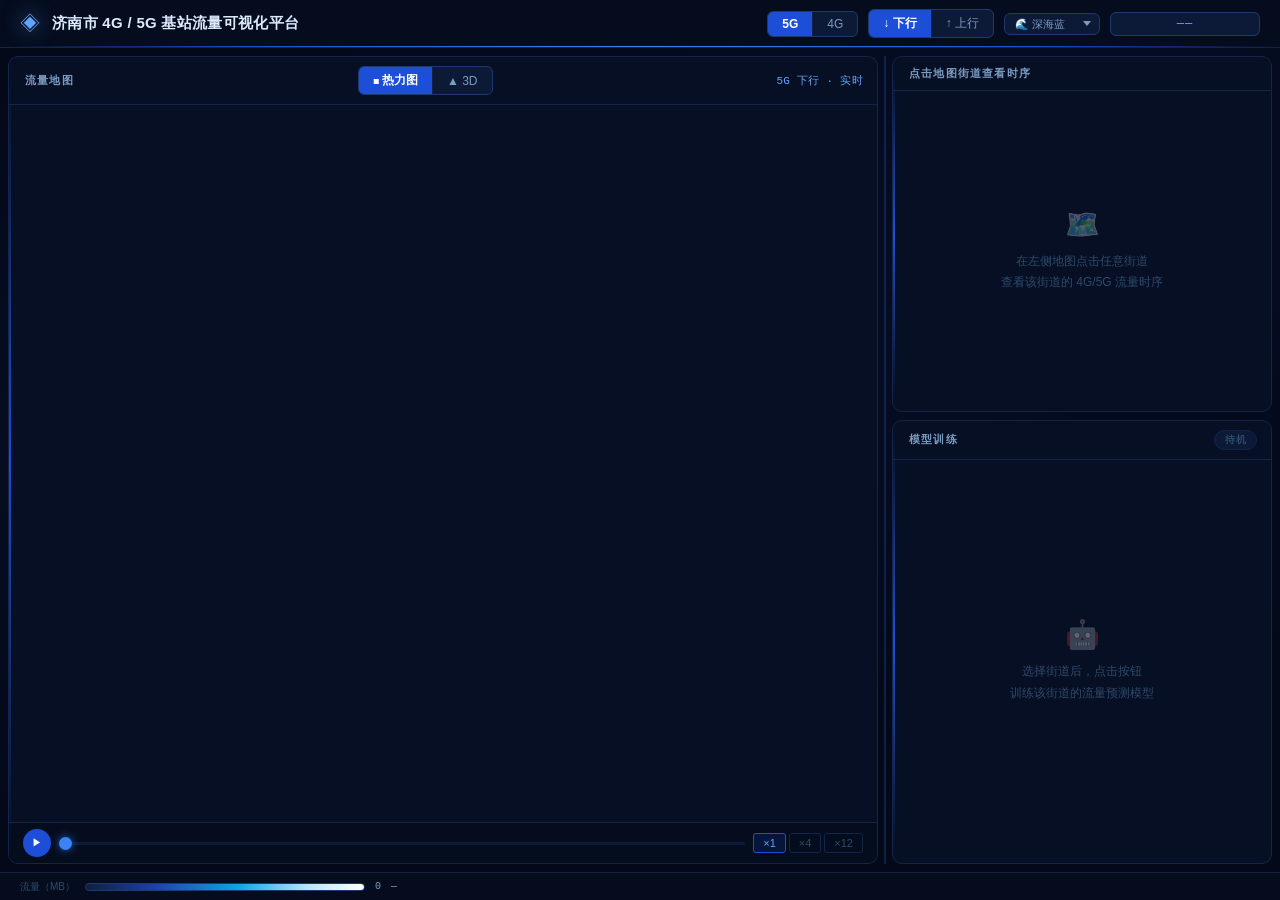
==== commit f78f26a0: "添加六套配色主题切换功能（深海蓝/商务金/赛博青/极光紫/黑白/翡翠绿） Co-Authored-By: Claude Sonnet 4.6 <noreply@anthropic.com>" ====
--- a/index.html
+++ b/index.html
@@ -30,6 +30,15 @@
       <button class="btn-toggle active" data-value="down">↓ 下行</button>
       <button class="btn-toggle" data-value="up">↑ 上行</button>
     </div>
+    <!-- 配色主题 -->
+    <select class="theme-select" id="themeSelect" title="切换配色">
+      <option value="ocean">🌊 深海蓝</option>
+      <option value="business">💼 商务金</option>
+      <option value="cyber">⚡ 赛博青</option>
+      <option value="aurora">🌌 极光紫</option>
+      <option value="mono">◻ 黑白简约</option>
+      <option value="emerald">🌿 翡翠绿</option>
+    </select>
     <!-- 当前时间显示 -->
     <div class="time-badge" id="currentTimeBadge">——</div>
   </div>
@@ -76,6 +85,12 @@
     <div class="resizer-handle">
       <span></span><span></span><span></span>
     </div>
+  </div>
+
+  <!-- 移动端面板切换 Tab（桌面端隐藏）-->
+  <div class="mobile-tabs" id="mobileTabs">
+    <button class="mobile-tab active" data-target="seriesPanel">📈 流量时序</button>
+    <button class="mobile-tab" data-target="trainPanel">⚡ 模型训练</button>
   </div>
 
   <!-- 右：侧边栏 -->
--- a/static/style.css
+++ b/static/style.css
@@ -5,7 +5,7 @@
 ══════════════════════════════════════════════ */
 
 /* ── CSS 变量 ── */
-:root {
+:root, [data-theme="ocean"] {
   /* 背景层次 */
   --bg-base:     #04091a;
   --bg-panel:    #070f24;
@@ -45,6 +45,150 @@
 
   --radius: 6px;
   --radius-lg: 10px;
+
+  /* 背景渐变色（r,g,b 格式供 rgba() 使用）*/
+  --grad1: 59,130,246;
+  --grad2: 29,78,216;
+}
+
+/* ── 商务金 ── */
+[data-theme="business"] {
+  --bg-base:     #0d0e11;
+  --bg-panel:    #131518;
+  --bg-panel2:   #1c1f25;
+  --bg-header:   #0a0b0e;
+  --border:      #282c36;
+  --border-mid:  #363d4d;
+  --border-glow: #b8862a;
+  --blue:        #c9a128;
+  --blue-bright: #feda6a;
+  --blue-dim:    #8a6a18;
+  --blue-faint:  #2a2210;
+  --ice:         #f5e6b8;
+  --green:       #34d399;
+  --green-dim:   #059669;
+  --green-dark:  #022c22;
+  --amber:       #fbbf24;
+  --red:         #f87171;
+  --red-dim:     #991b1b;
+  --purple:      #feda6a;
+  --text-primary:   #e8d8a8;
+  --text-secondary: #8a7a58;
+  --text-dim:       #3a3020;
+  --grad1: 212,168,50;
+  --grad2: 154,117,32;
+}
+
+/* ── 赛博青 ── */
+[data-theme="cyber"] {
+  --bg-base:     #020810;
+  --bg-panel:    #04101a;
+  --bg-panel2:   #071825;
+  --bg-header:   #020710;
+  --border:      #0a2a3a;
+  --border-mid:  #104050;
+  --border-glow: #00d4ff;
+  --blue:        #00b8d9;
+  --blue-bright: #67e8f9;
+  --blue-dim:    #008099;
+  --blue-faint:  #003545;
+  --ice:         #ccfffe;
+  --green:       #00ff9f;
+  --green-dim:   #00b870;
+  --green-dark:  #002a1a;
+  --amber:       #ffff00;
+  --red:         #ff4dc4;
+  --red-dim:     #990077;
+  --purple:      #ff79c6;
+  --text-primary:   #d0f8ff;
+  --text-secondary: #3a9ab0;
+  --text-dim:       #0a3a48;
+  --grad1: 0,212,255;
+  --grad2: 0,128,153;
+}
+
+/* ── 极光紫 ── */
+[data-theme="aurora"] {
+  --bg-base:     #07031a;
+  --bg-panel:    #0e0828;
+  --bg-panel2:   #160d38;
+  --bg-header:   #050215;
+  --border:      #260a4a;
+  --border-mid:  #3d1570;
+  --border-glow: #a855f7;
+  --blue:        #9333ea;
+  --blue-bright: #d08ff7;
+  --blue-dim:    #7e22ce;
+  --blue-faint:  #320a60;
+  --ice:         #f0d4ff;
+  --green:       #34d399;
+  --green-dim:   #059669;
+  --green-dark:  #022c22;
+  --amber:       #f472b6;
+  --red:         #f87171;
+  --red-dim:     #991b1b;
+  --purple:      #51d0de;
+  --text-primary:   #ecdeff;
+  --text-secondary: #8050a8;
+  --text-dim:       #2a0850;
+  --grad1: 168,85,247;
+  --grad2: 126,34,206;
+}
+
+/* ── 简约黑白 ── */
+[data-theme="mono"] {
+  --bg-base:     #080808;
+  --bg-panel:    #111111;
+  --bg-panel2:   #1a1a1a;
+  --bg-header:   #060606;
+  --border:      #242424;
+  --border-mid:  #383838;
+  --border-glow: #909090;
+  --blue:        #b0b0b0;
+  --blue-bright: #e8e8e8;
+  --blue-dim:    #686868;
+  --blue-faint:  #2a2a2a;
+  --ice:         #f4f4f4;
+  --green:       #c0c0c0;
+  --green-dim:   #888888;
+  --green-dark:  #1c1c1c;
+  --amber:       #d0d0d0;
+  --red:         #f0f0f0;
+  --red-dim:     #606060;
+  --purple:      #c8c8c8;
+  --text-primary:   #e8e8e8;
+  --text-secondary: #888888;
+  --text-dim:       #404040;
+  --grad1: 200,200,200;
+  --grad2: 120,120,120;
+}
+
+/* ── 翡翠绿 ── */
+[data-theme="emerald"] {
+  --bg-base:     #020f07;
+  --bg-panel:    #051810;
+  --bg-panel2:   #0a2318;
+  --bg-header:   #020c06;
+  --border:      #0e3020;
+  --border-mid:  #184830;
+  --border-glow: #10b981;
+  --blue:        #0da86e;
+  --blue-bright: #34d399;
+  --blue-dim:    #067a4e;
+  --blue-faint:  #042a1c;
+  --ice:         #d1fae5;
+  --green:       #34d399;
+  --green-dim:   #059669;
+  --green-dark:  #022c22;
+  --amber:       #fbbf24;
+  --red:         #f87171;
+  --red-dim:     #991b1b;
+  --purple:      #60a5fa;
+  --text-primary:   #c8f5e0;
+  --text-secondary: #4a8a6a;
+  --text-dim:       #0e3020;
+  --grad1: 16,185,129;
+  --grad2: 6,122,78;
 }
 
 /* ── 重置 ── */
@@ -56,9 +200,9 @@
   color: var(--text-primary);
   font-family: var(--font-ui);
   font-size: 13px;
-  /* 极细噪点纹理，增加高级感 */
-  background-image: radial-gradient(ellipse at 20% 50%, rgba(59,130,246,0.04) 0%, transparent 60%),
-                    radial-gradient(ellipse at 80% 20%, rgba(29,78,216,0.05) 0%, transparent 50%);
+  background-image: radial-gradient(ellipse at 20% 50%, rgba(var(--grad1),0.04) 0%, transparent 60%),
+                    radial-gradient(ellipse at 80% 20%, rgba(var(--grad2),0.05) 0%, transparent 50%);
+  transition: background-color 0.3s, color 0.3s;
 }
 
 /* ── 顶部导航栏 ── */
@@ -792,3 +936,183 @@
   50%  { width: 70%; margin-left: 0; }
   100% { width: 0%;  margin-left: 100%; }
 }
+
+/* ── 主题选择器 ── */
+.theme-select {
+  -webkit-appearance: none;
+  appearance: none;
+  padding: 4px 26px 4px 10px;
+  background-color: var(--bg-panel2);
+  background-image: url("data:image/svg+xml,%3Csvg xmlns='http://www.w3.org/2000/svg' width='10' height='6'%3E%3Cpath d='M0 0l5 6 5-6z' fill='%237a9cc0'/%3E%3C/svg%3E");
+  background-repeat: no-repeat;
+  background-position: right 8px center;
+  background-size: 8px;
+  border: 1px solid var(--border-mid);
+  border-radius: var(--radius);
+  color: var(--text-secondary);
+  font-family: var(--font-ui);
+  font-size: 11px;
+  cursor: pointer;
+  outline: none;
+  min-width: 96px;
+  transition: border-color 0.18s, color 0.18s;
+}
+.theme-select:hover {
+  border-color: var(--blue-faint);
+  color: var(--text-primary);
+}
+.theme-select option {
+  background: #1a1f30;
+  color: #dde9ff;
+}
+
+/* ── 各主题 MapLibre 图标色相调整 ── */
+[data-theme="business"] .maplibregl-ctrl-icon { filter: invert(0.65) sepia(0.5) hue-rotate(35deg); }
+[data-theme="cyber"]    .maplibregl-ctrl-icon { filter: invert(0.65) sepia(0.3) hue-rotate(175deg) saturate(1.8); }
+[data-theme="aurora"]   .maplibregl-ctrl-icon { filter: invert(0.65) sepia(0.3) hue-rotate(265deg); }
+[data-theme="mono"]     .maplibregl-ctrl-icon { filter: invert(0.7) saturate(0); }
+[data-theme="emerald"]  .maplibregl-ctrl-icon { filter: invert(0.65) sepia(0.4) hue-rotate(115deg); }
+
+/* ── 各主题过渡动画 ── */
+.panel, .navbar, .sidebar, .legend-bar { transition: background-color 0.3s, border-color 0.3s; }
+
+/* ══════════════════════════════════════════════
+   移动端适配（≤ 767px）
+══════════════════════════════════════════════ */
+.mobile-tabs { display: none; }
+.mobile-hidden { display: none !important; }
+
+@media (max-width: 767px) {
+  html, body {
+    height: auto;
+    overflow: auto;
+  }
+
+  /* ── 导航栏折叠 ── */
+  .navbar {
+    height: auto;
+    min-height: 44px;
+    padding: 6px 12px;
+    flex-wrap: wrap;
+    gap: 5px;
+  }
+  .navbar-left { flex: 1 1 auto; }
+  .navbar-title { font-size: 12px; }
+  .logo-icon { font-size: 16px; }
+  .navbar-controls {
+    width: 100%;
+    gap: 6px;
+    flex-wrap: wrap;
+  }
+  .time-badge {
+    min-width: 0;
+    flex: 1;
+    font-size: 11px;
+    padding: 3px 8px;
+    text-align: left;
+  }
+
+  /* ── 主体改为纵向滚动 ── */
+  .main-layout {
+    flex-direction: column;
+    height: auto;
+    overflow: visible;
+    padding: 6px;
+    gap: 6px;
+    padding-bottom: 40px;
+  }
+
+  /* ── 隐藏拖拽分割条 ── */
+  .resizer { display: none; }
+
+  /* ── 地图面板固定高度 ── */
+  .map-panel {
+    flex: none !important;
+    height: 52vw;
+    min-height: 260px;
+    max-height: 420px;
+    min-width: 0;
+  }
+
+  /* 地图控件更大，便于触控 */
+  .maplibregl-ctrl-group button {
+    width: 36px !important;
+    height: 36px !important;
+  }
+
+  /* 时间轴紧凑 */
+  .timeline-bar { padding: 5px 8px; gap: 5px; }
+  .speed-group { gap: 2px; }
+  .speed-btn { padding: 4px 8px; font-size: 10px; }
+
+  /* ── 移动端 Tab ── */
+  .mobile-tabs {
+    display: flex;
+    background: var(--bg-panel2);
+    border: 1px solid var(--border);
+    border-radius: var(--radius-lg);
+    overflow: hidden;
+    flex-shrink: 0;
+  }
+  .mobile-tab {
+    flex: 1;
+    padding: 10px 8px;
+    background: transparent;
+    color: var(--text-secondary);
+    border: none;
+    border-bottom: 2px solid transparent;
+    font-family: var(--font-ui);
+    font-size: 12px;
+    font-weight: 600;
+    cursor: pointer;
+    transition: all 0.18s;
+  }
+  .mobile-tab.active {
+    color: var(--blue-bright);
+    background: var(--bg-panel);
+    border-bottom-color: var(--blue);
+  }
+
+  /* ── 侧边栏纵向 ── */
+  .sidebar {
+    flex: none !important;
+    width: 100%;
+    height: auto;
+    overflow: visible;
+    min-width: 0;
+  }
+
+  /* 时序图面板固定高度 */
+  .series-panel {
+    flex: none !important;
+    height: 300px;
+  }
+
+  /* 训练面板自适应高度 */
+  .train-panel {
+    flex: none !important;
+    min-height: 380px;
+    height: auto;
+  }
+
+  /* 终端最小高度 */
+  .terminal { min-height: 220px; }
+
+  /* 指标卡 2 列 */
+  .metrics-grid { grid-template-columns: repeat(2, 1fr); }
+
+  /* 预测图稍高 */
+  .pred-chart { height: 180px; }
+
+  /* 面板 header 允许换行 */
+  .panel-header { flex-wrap: wrap; gap: 4px; }
+  .map-header-controls { gap: 4px; }
+
+  /* 按钮更大触控区域 */
+  .btn-toggle { padding: 7px 12px; }
+  .btn-train  { padding: 13px; font-size: 13px; }
+
+  /* 图例栏 */
+  .legend-bar { padding: 0 12px; gap: 6px; }
+  .legend-gradient { max-width: 160px; }
+}
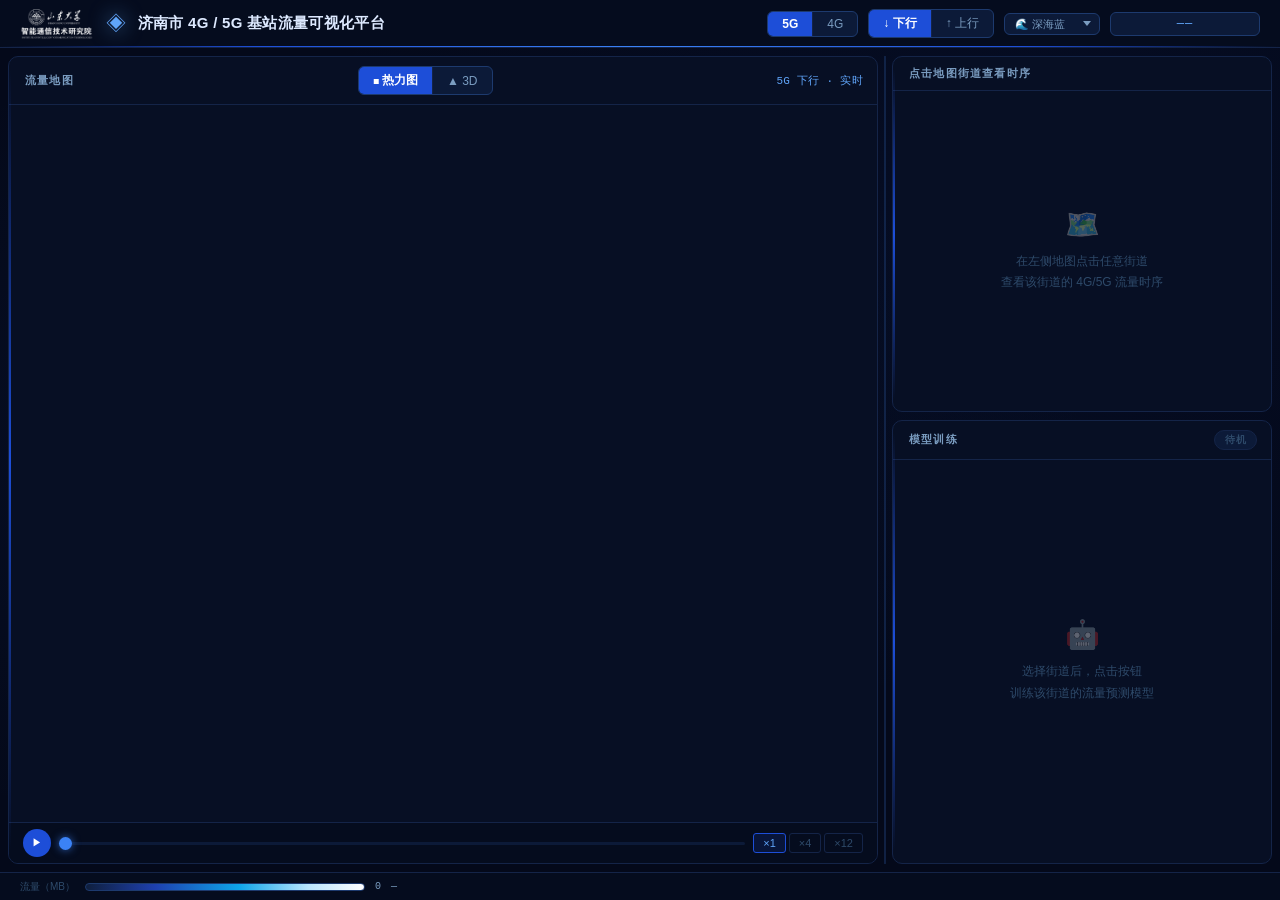
==== commit c6f68e0c: "将单位logo移至导航栏标题前展示 Co-Authored-By: Claude Sonnet 4.6 <noreply@anthropic.com>" ====
--- a/index.html
+++ b/index.html
@@ -16,6 +16,7 @@
 <!-- ── 顶部导航栏 ── -->
 <header class="navbar">
   <div class="navbar-left">
+    <img src="/static/bottombg.png" class="navbar-logo" alt="单位logo" />
     <span class="logo-icon">◈</span>
     <h1 class="navbar-title">济南市 4G / 5G 基站流量可视化平台</h1>
   </div>
--- a/static/style.css
+++ b/static/style.css
@@ -866,6 +866,15 @@
   font-size: 9px !important;
 }
 
+/* ── 导航栏 Logo ── */
+.navbar-logo {
+  height: 30px;
+  width: auto;
+  display: block;
+  opacity: 0.92;
+  flex-shrink: 0;
+}
+
 /* ── 地图 Tooltip ── */
 .map-tooltip {
   position: fixed;
@@ -999,6 +1008,7 @@
   .navbar-left { flex: 1 1 auto; }
   .navbar-title { font-size: 12px; }
   .logo-icon { font-size: 16px; }
+  .navbar-logo { height: 22px; }
   .navbar-controls {
     width: 100%;
     gap: 6px;
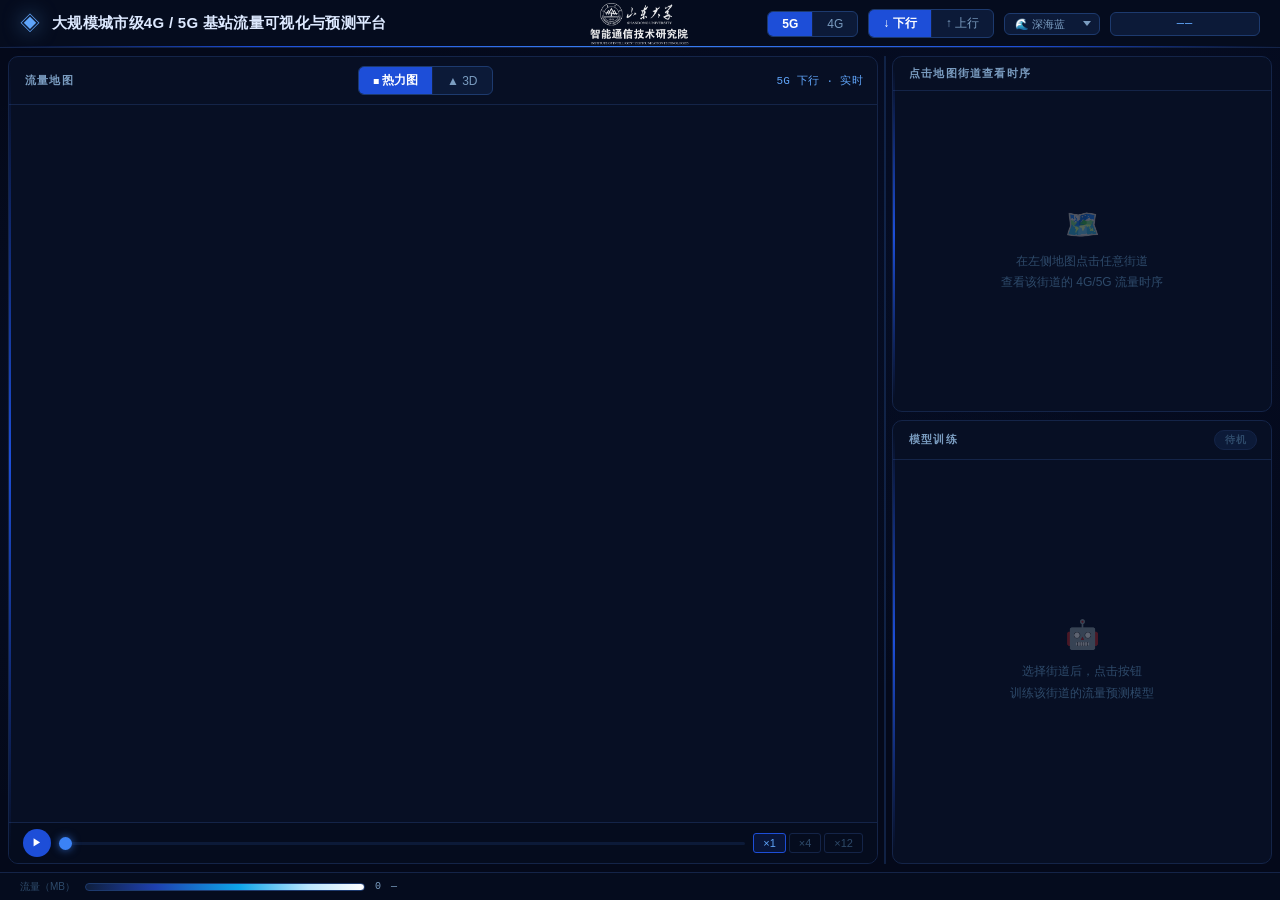
==== commit 7f17e7e9: "将单位 logo 移至导航栏正中央并放大 - 新增 .navbar-center（position:absolute; left:50%; translateX(-50%)）   实现绝对居中，不影响" ====
--- a/index.html
+++ b/index.html
@@ -3,7 +3,7 @@
 <head>
   <meta charset="UTF-8" />
   <meta name="viewport" content="width=device-width, initial-scale=1.0" />
-  <title>济南市 4G/5G 基站流量可视化</title>
+  <title>AI赋能大规模城市级基站流量可视化与预测平台 IICT@SDU</title>
   <link rel="stylesheet" href="/static/style.css" />
   <link rel="stylesheet" href="/static/lib/maplibre-gl.css" />
   <!-- MapLibre GL JS（地图）-->
@@ -16,9 +16,11 @@
 <!-- ── 顶部导航栏 ── -->
 <header class="navbar">
   <div class="navbar-left">
+    <span class="logo-icon">◈</span>
+    <h1 class="navbar-title">大规模城市级4G / 5G 基站流量可视化与预测平台</h1>
+  </div>
+  <div class="navbar-center">
     <img src="/static/bottombg.png" class="navbar-logo" alt="单位logo" />
-    <span class="logo-icon">◈</span>
-    <h1 class="navbar-title">济南市 4G / 5G 基站流量可视化平台</h1>
   </div>
   <div class="navbar-controls">
     <!-- 网络类型 -->
@@ -127,7 +129,6 @@
       <div id="trainReady" style="display:none;">
         <div class="train-info" id="trainInfoBox"></div>
         <button class="btn-train" id="btnTrain">
-          <span class="btn-train-icon">⚡</span>
           <span>开始训练</span>
         </button>
       </div>
--- a/static/style.css
+++ b/static/style.css
@@ -235,6 +235,15 @@
 
 .navbar-left { display: flex; align-items: center; gap: 12px; }
 
+.navbar-center {
+  position: absolute;
+  left: 50%;
+  transform: translateX(-50%);
+  display: flex;
+  align-items: center;
+  pointer-events: none;
+}
+
 .logo-icon {
   font-size: 20px;
   color: var(--blue-bright);
@@ -404,6 +413,39 @@
   color: var(--blue-bright);
   font-family: var(--font-mono);
   letter-spacing: 0.3px;
+}
+
+/* 时序图 HTML 自定义图例 */
+.series-legend {
+  display: flex;
+  flex-wrap: wrap;
+  gap: 4px;
+}
+.legend-btn {
+  display: flex;
+  align-items: center;
+  gap: 4px;
+  padding: 3px 8px;
+  border: 1px solid var(--border-mid);
+  border-radius: 4px;
+  background: transparent;
+  color: var(--text-dim);
+  font-size: 10px;
+  cursor: pointer;
+  opacity: 0.45;
+  transition: opacity 0.15s, border-color 0.15s;
+}
+.legend-btn.active {
+  opacity: 1;
+  border-color: var(--border-glow);
+  color: var(--text-secondary);
+}
+.legend-btn:hover { opacity: 0.8; }
+.legend-dot {
+  width: 7px;
+  height: 7px;
+  border-radius: 50%;
+  flex-shrink: 0;
 }
 
 .map-header-controls {
@@ -868,7 +910,7 @@
 
 /* ── 导航栏 Logo ── */
 .navbar-logo {
-  height: 30px;
+  height: 42px;
   width: auto;
   display: block;
   opacity: 0.92;
@@ -1008,7 +1050,8 @@
   .navbar-left { flex: 1 1 auto; }
   .navbar-title { font-size: 12px; }
   .logo-icon { font-size: 16px; }
-  .navbar-logo { height: 22px; }
+  .navbar-logo { height: 28px; }
+  .navbar-center { display: none; }
   .navbar-controls {
     width: 100%;
     gap: 6px;
